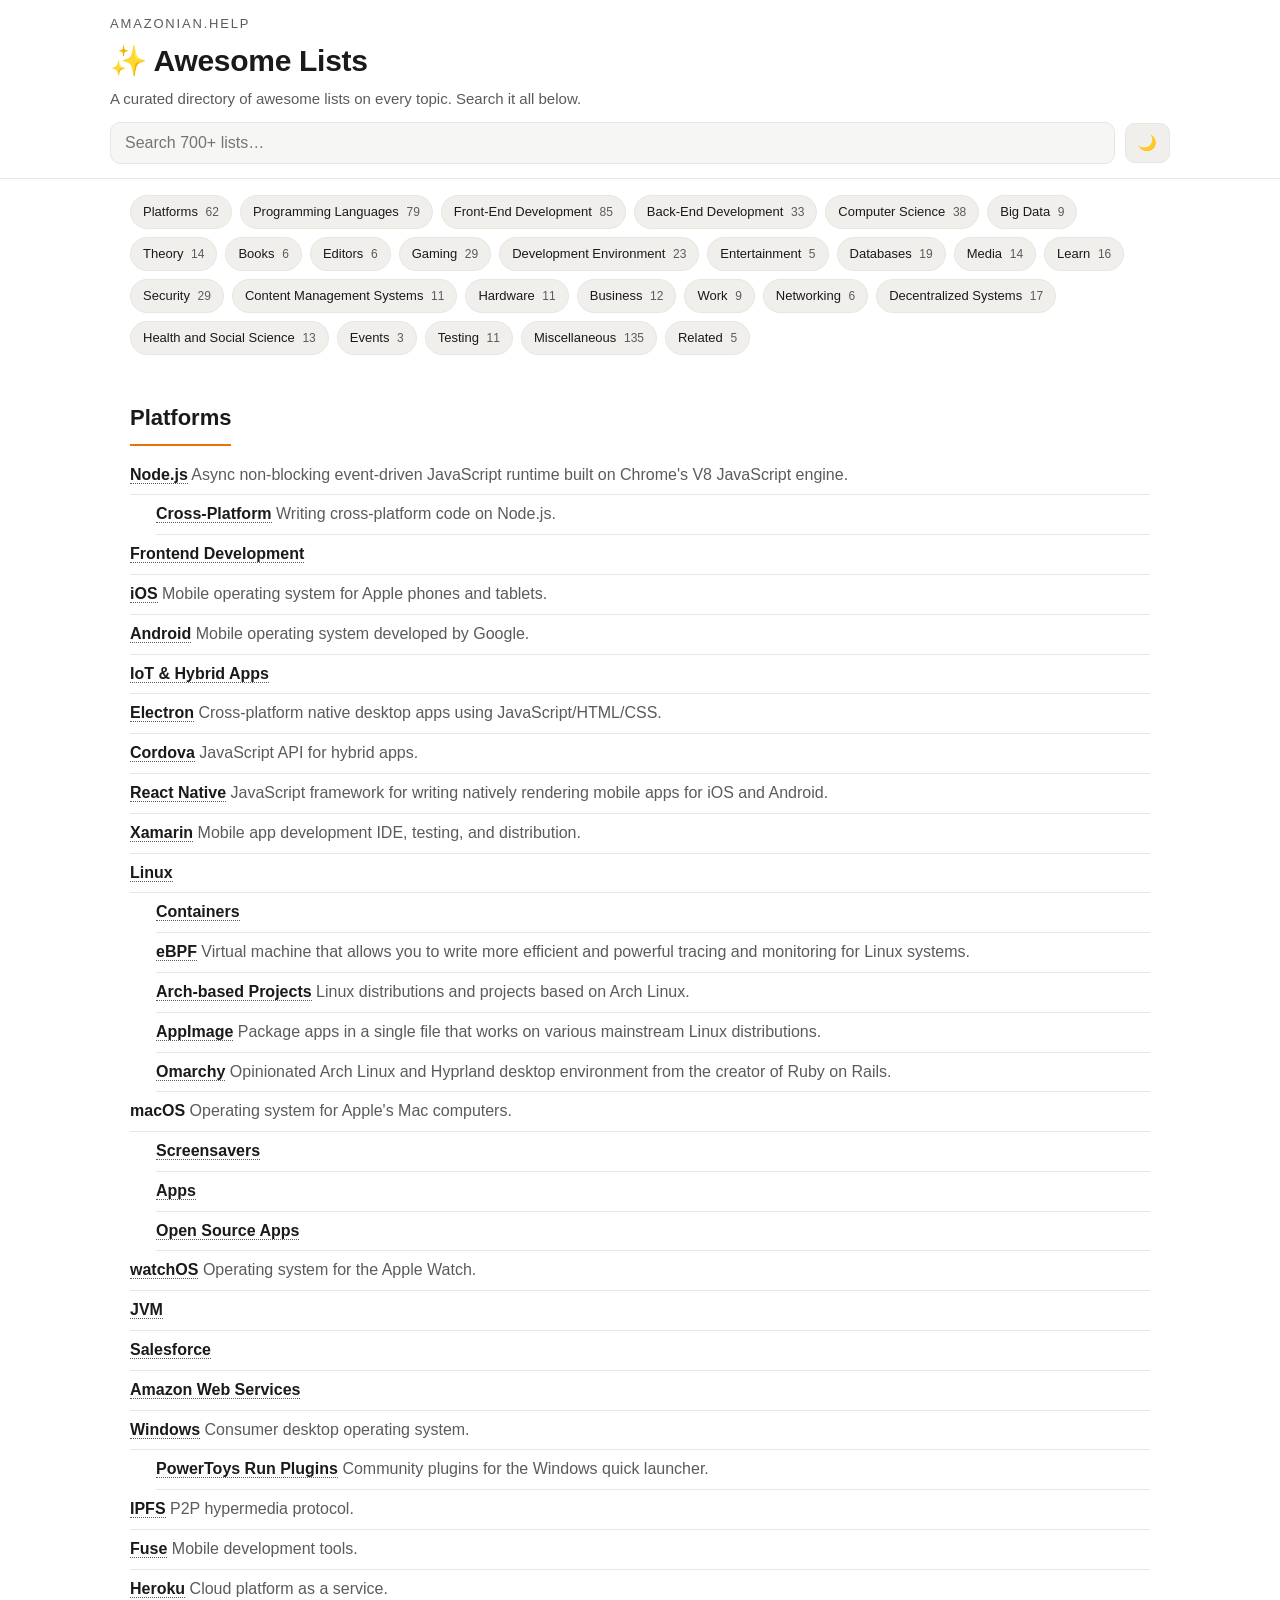
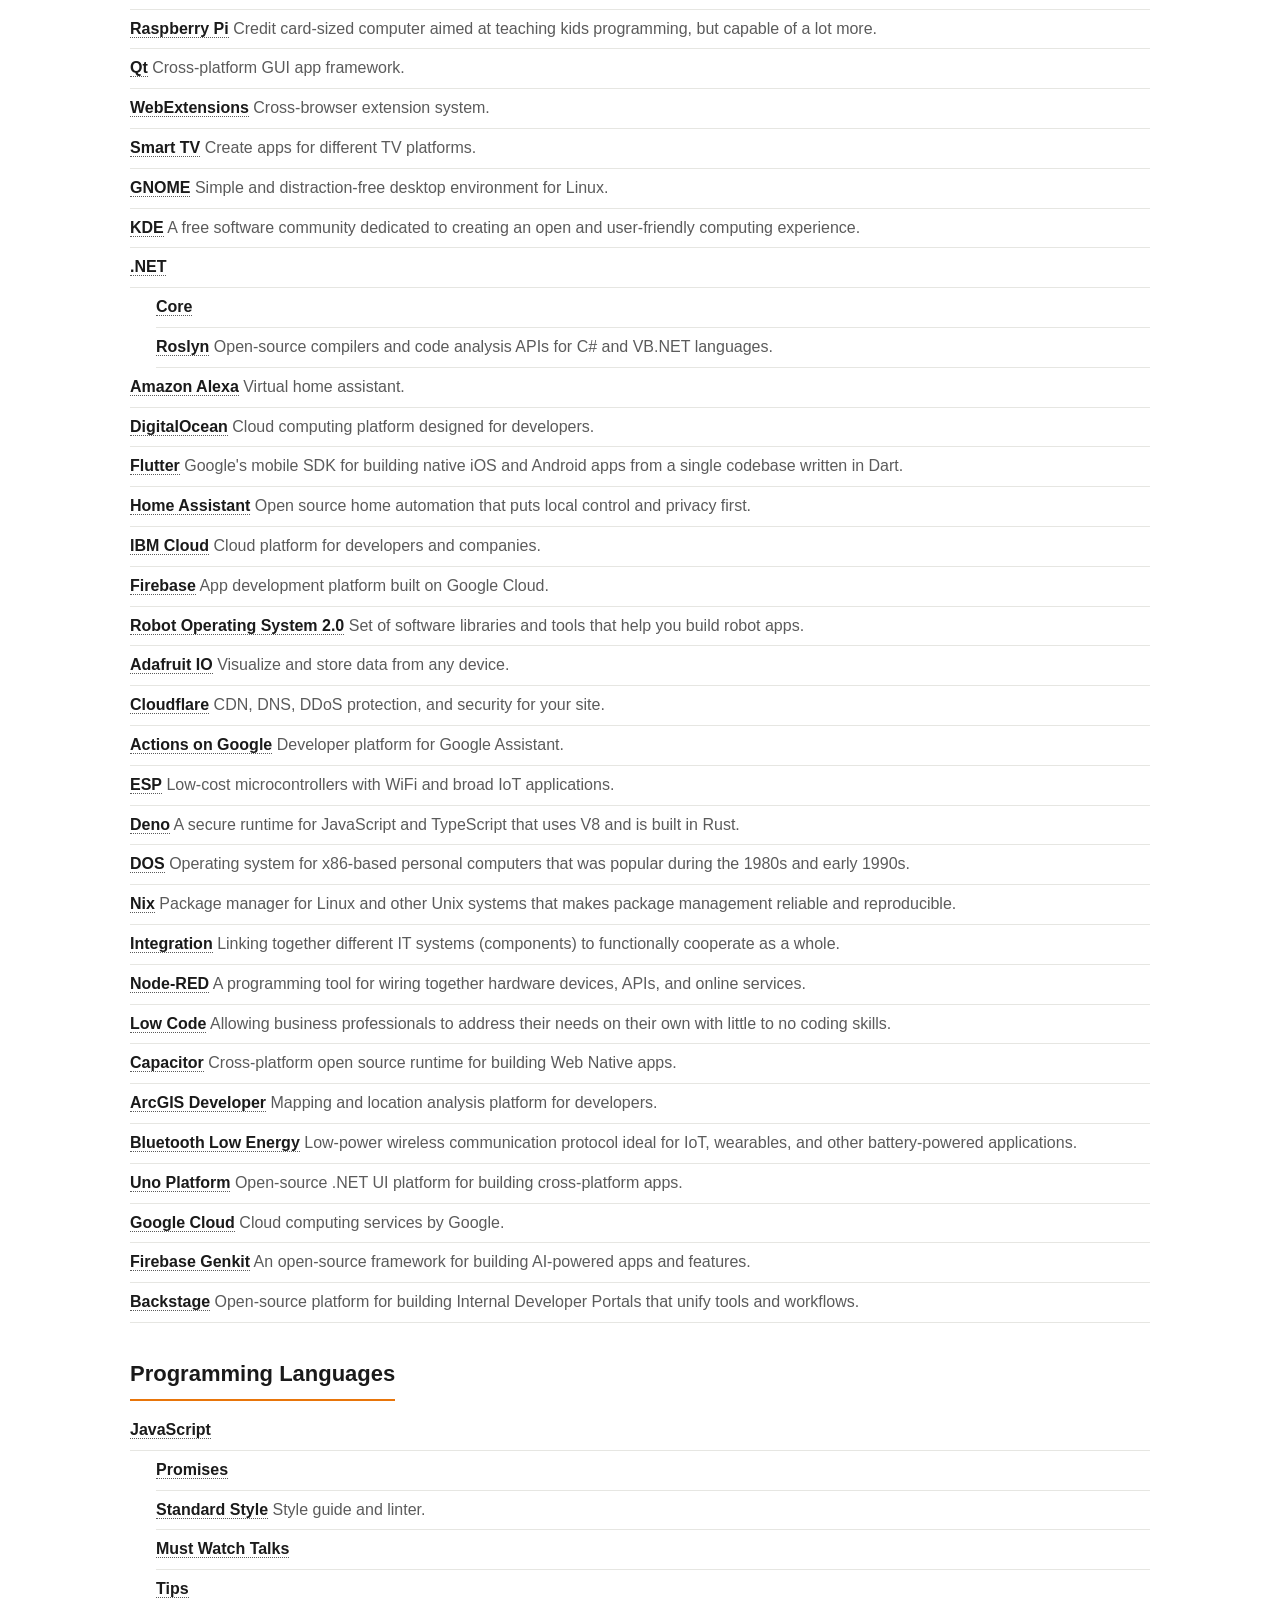
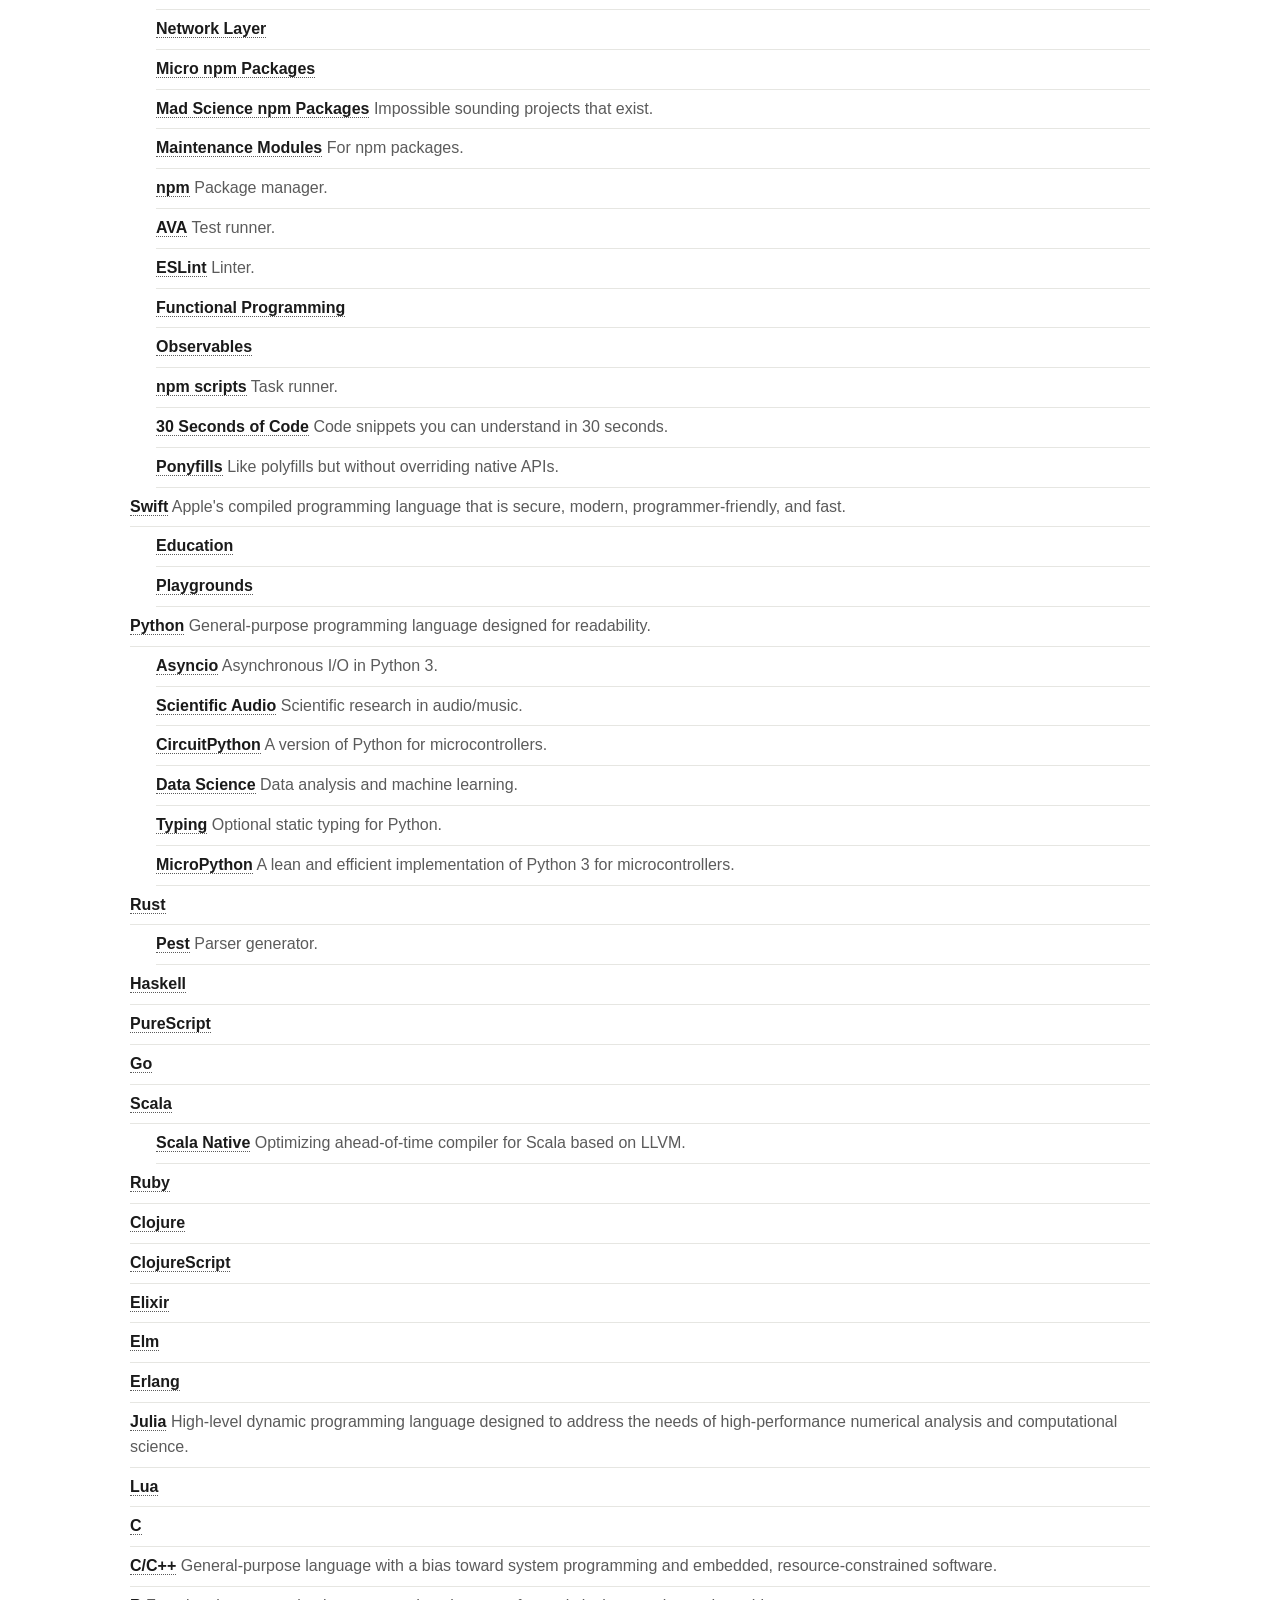
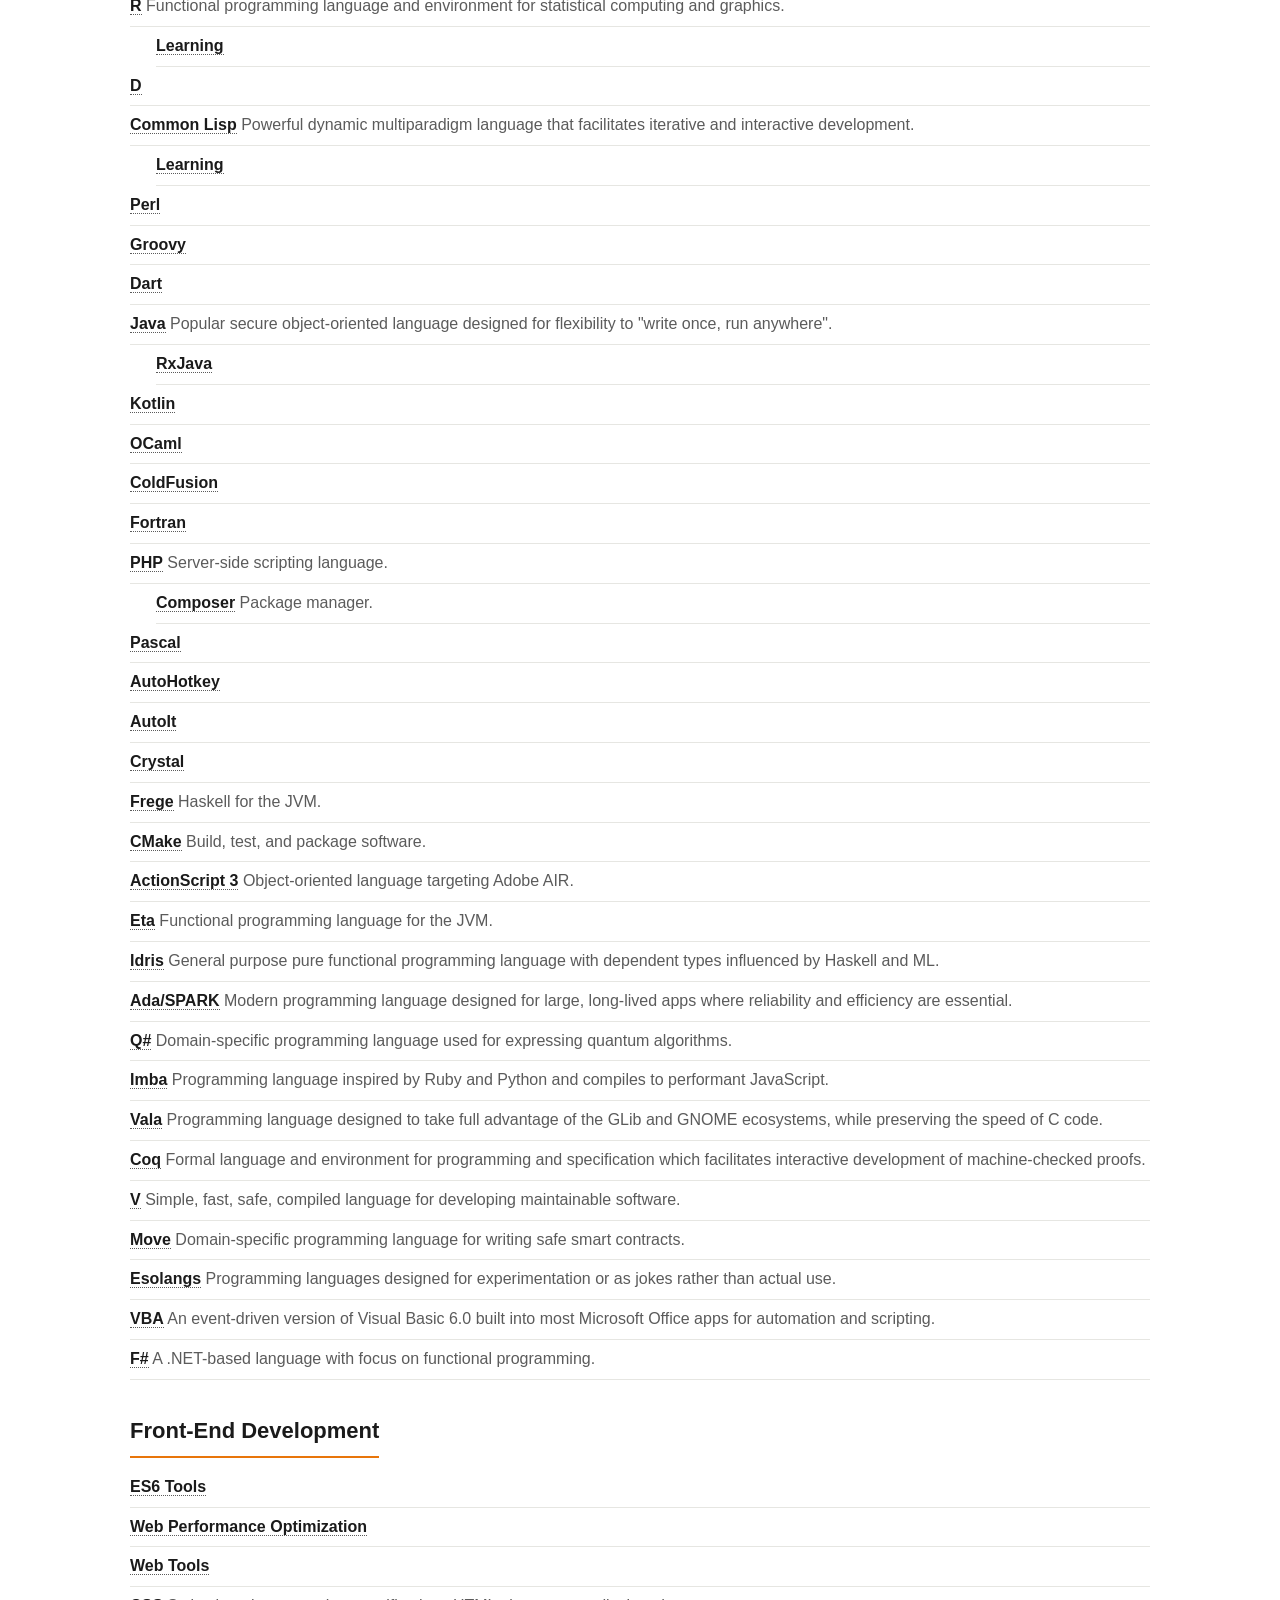
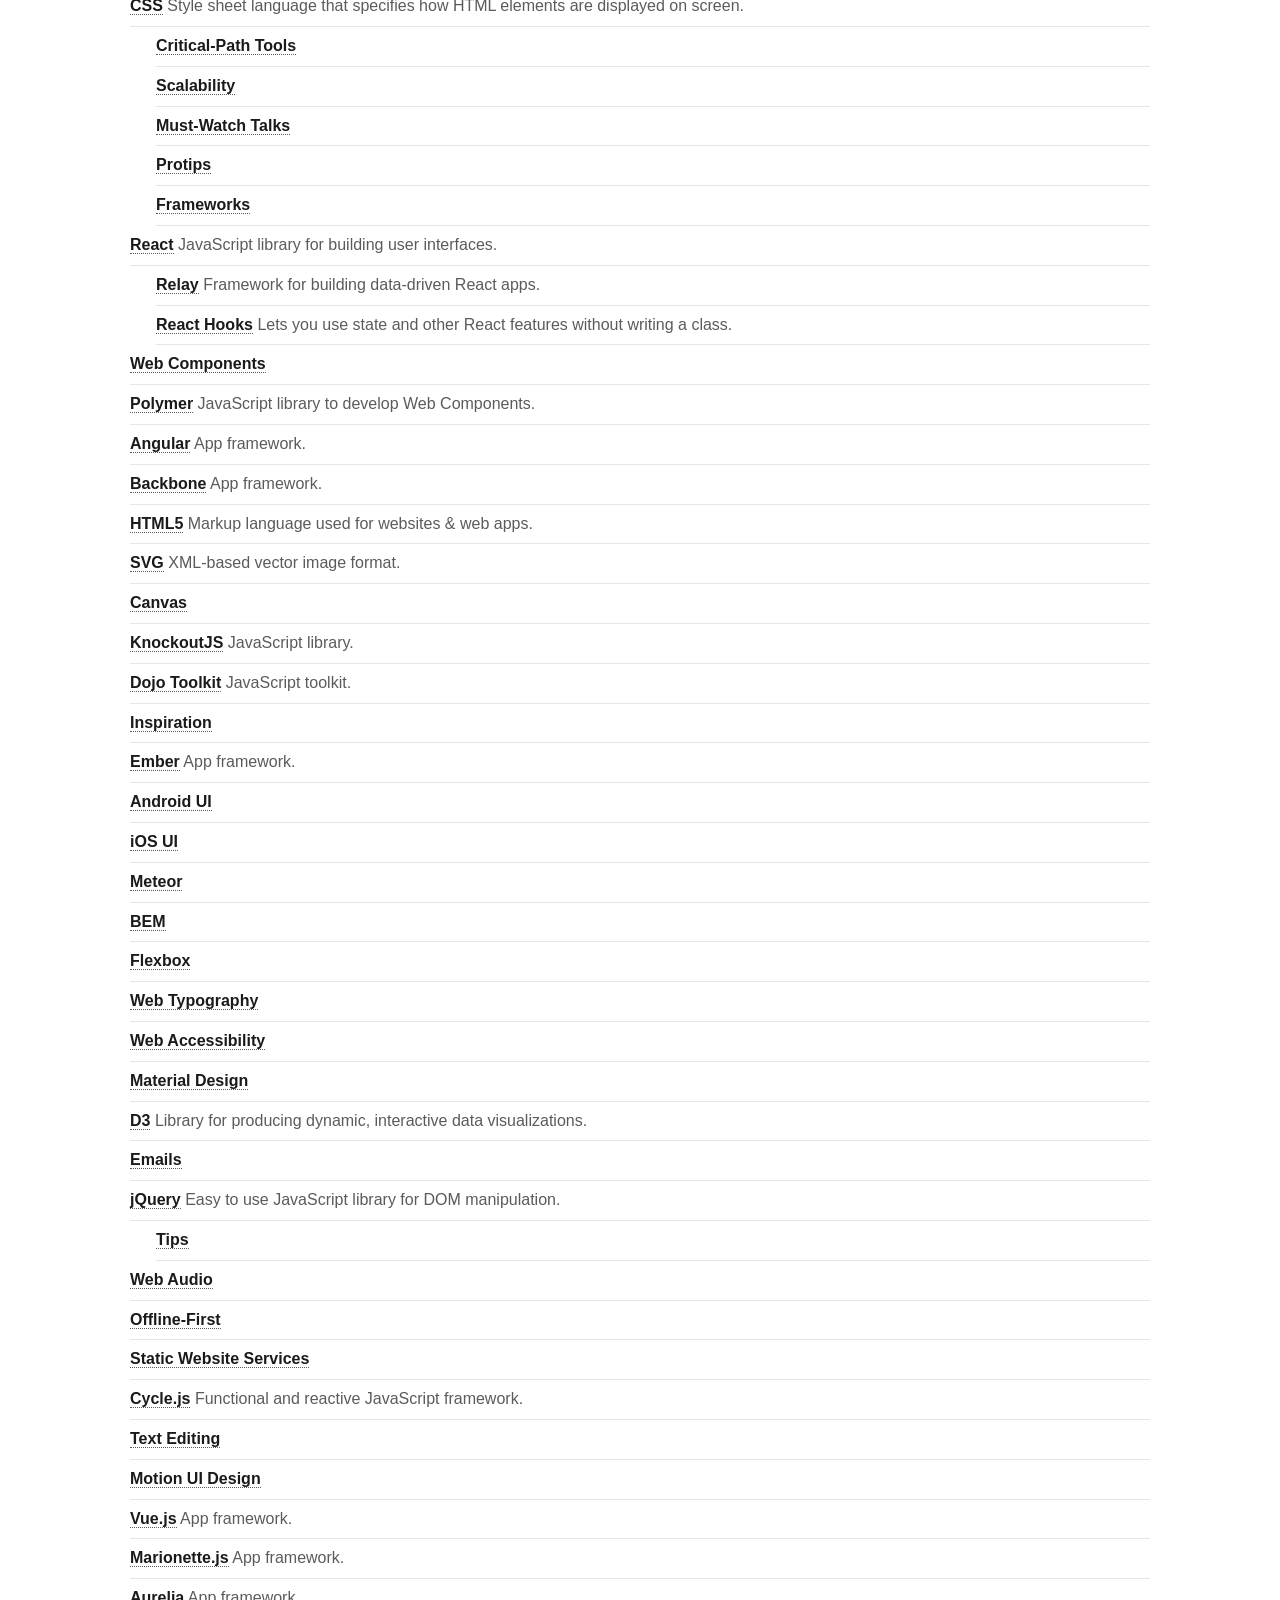
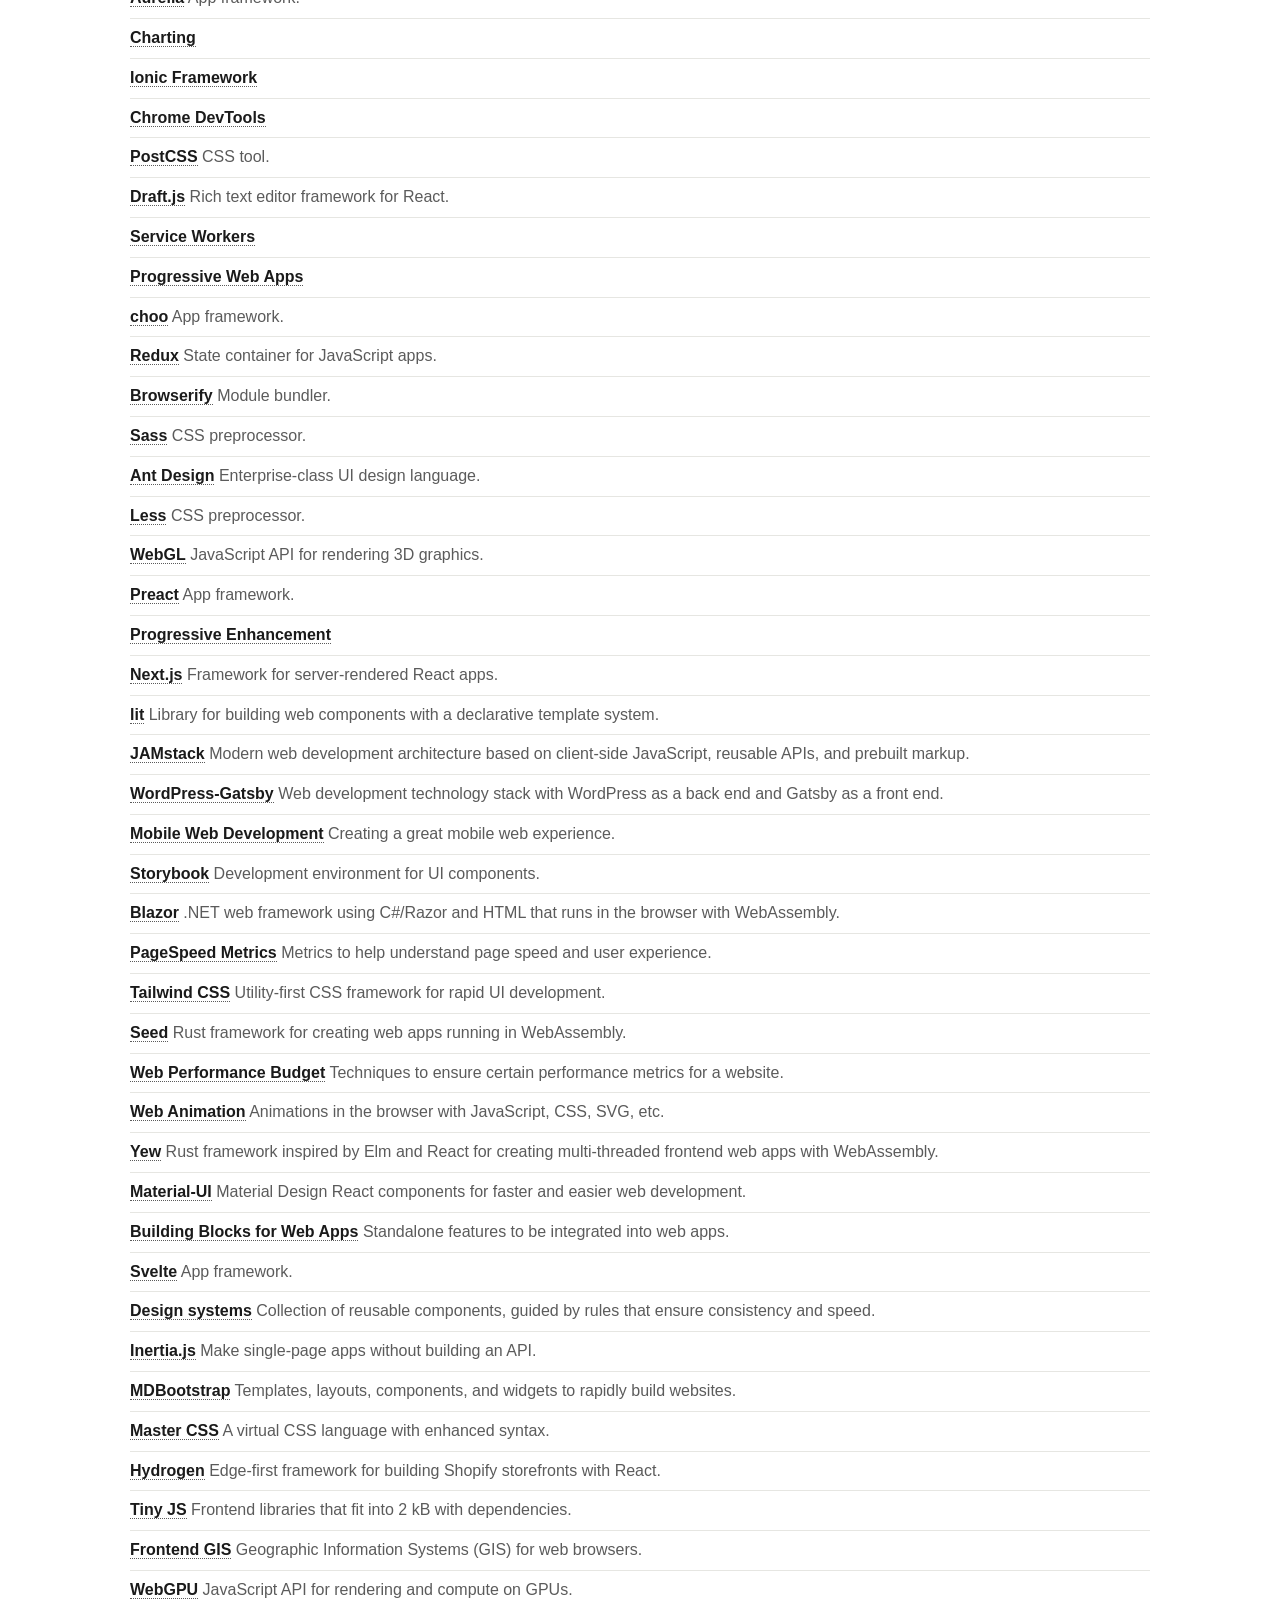
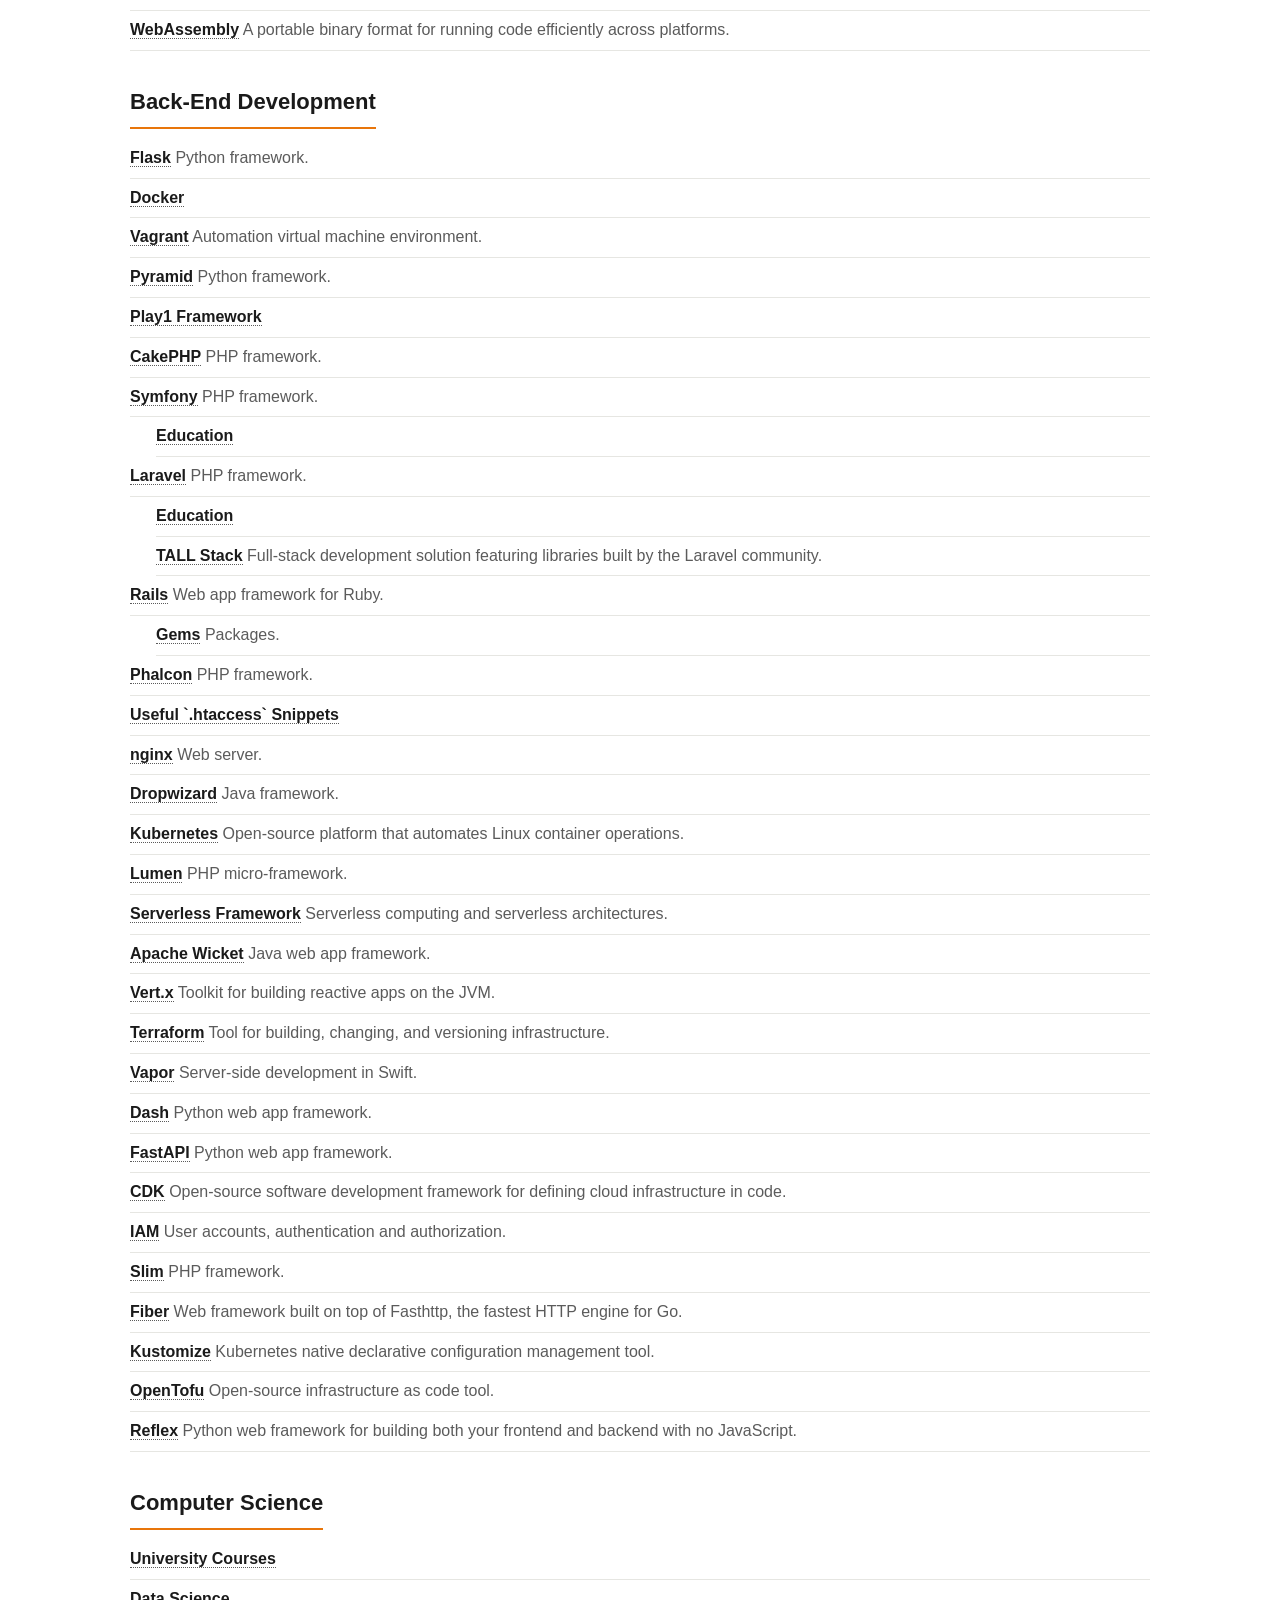
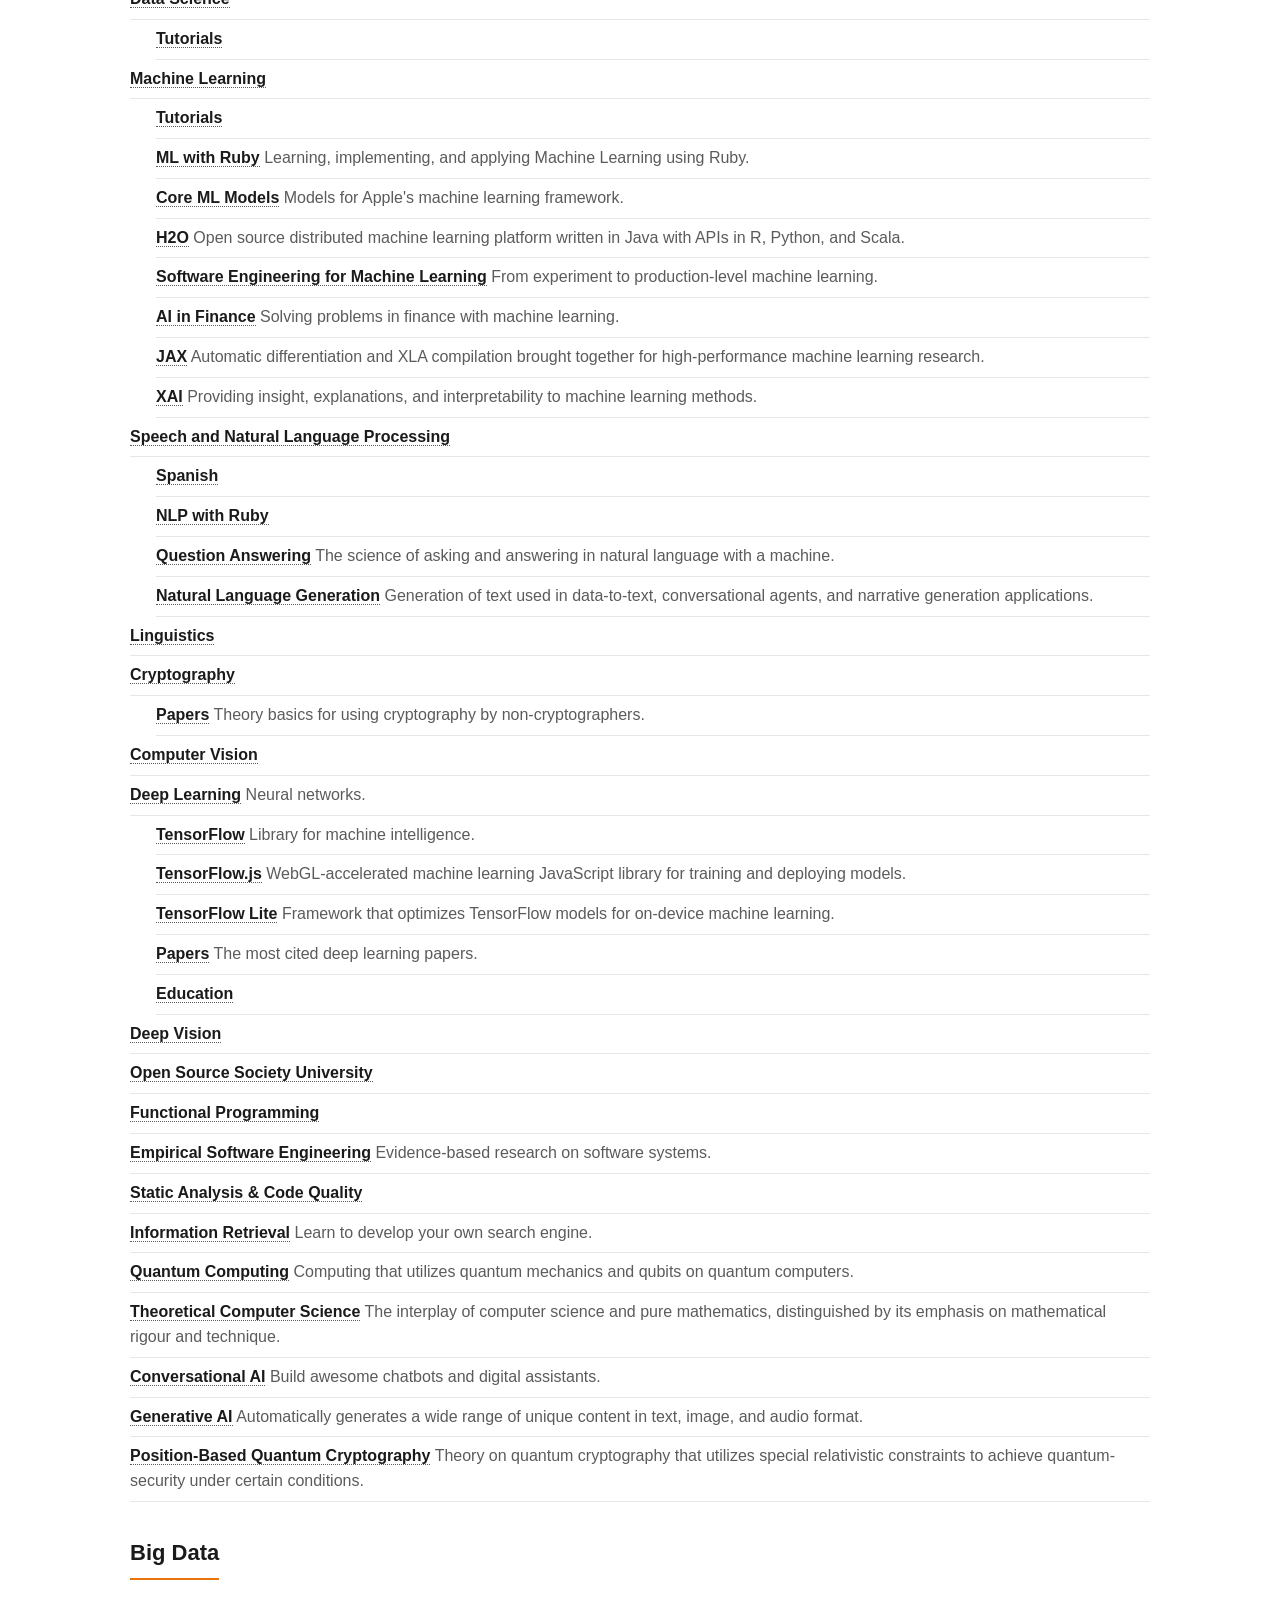
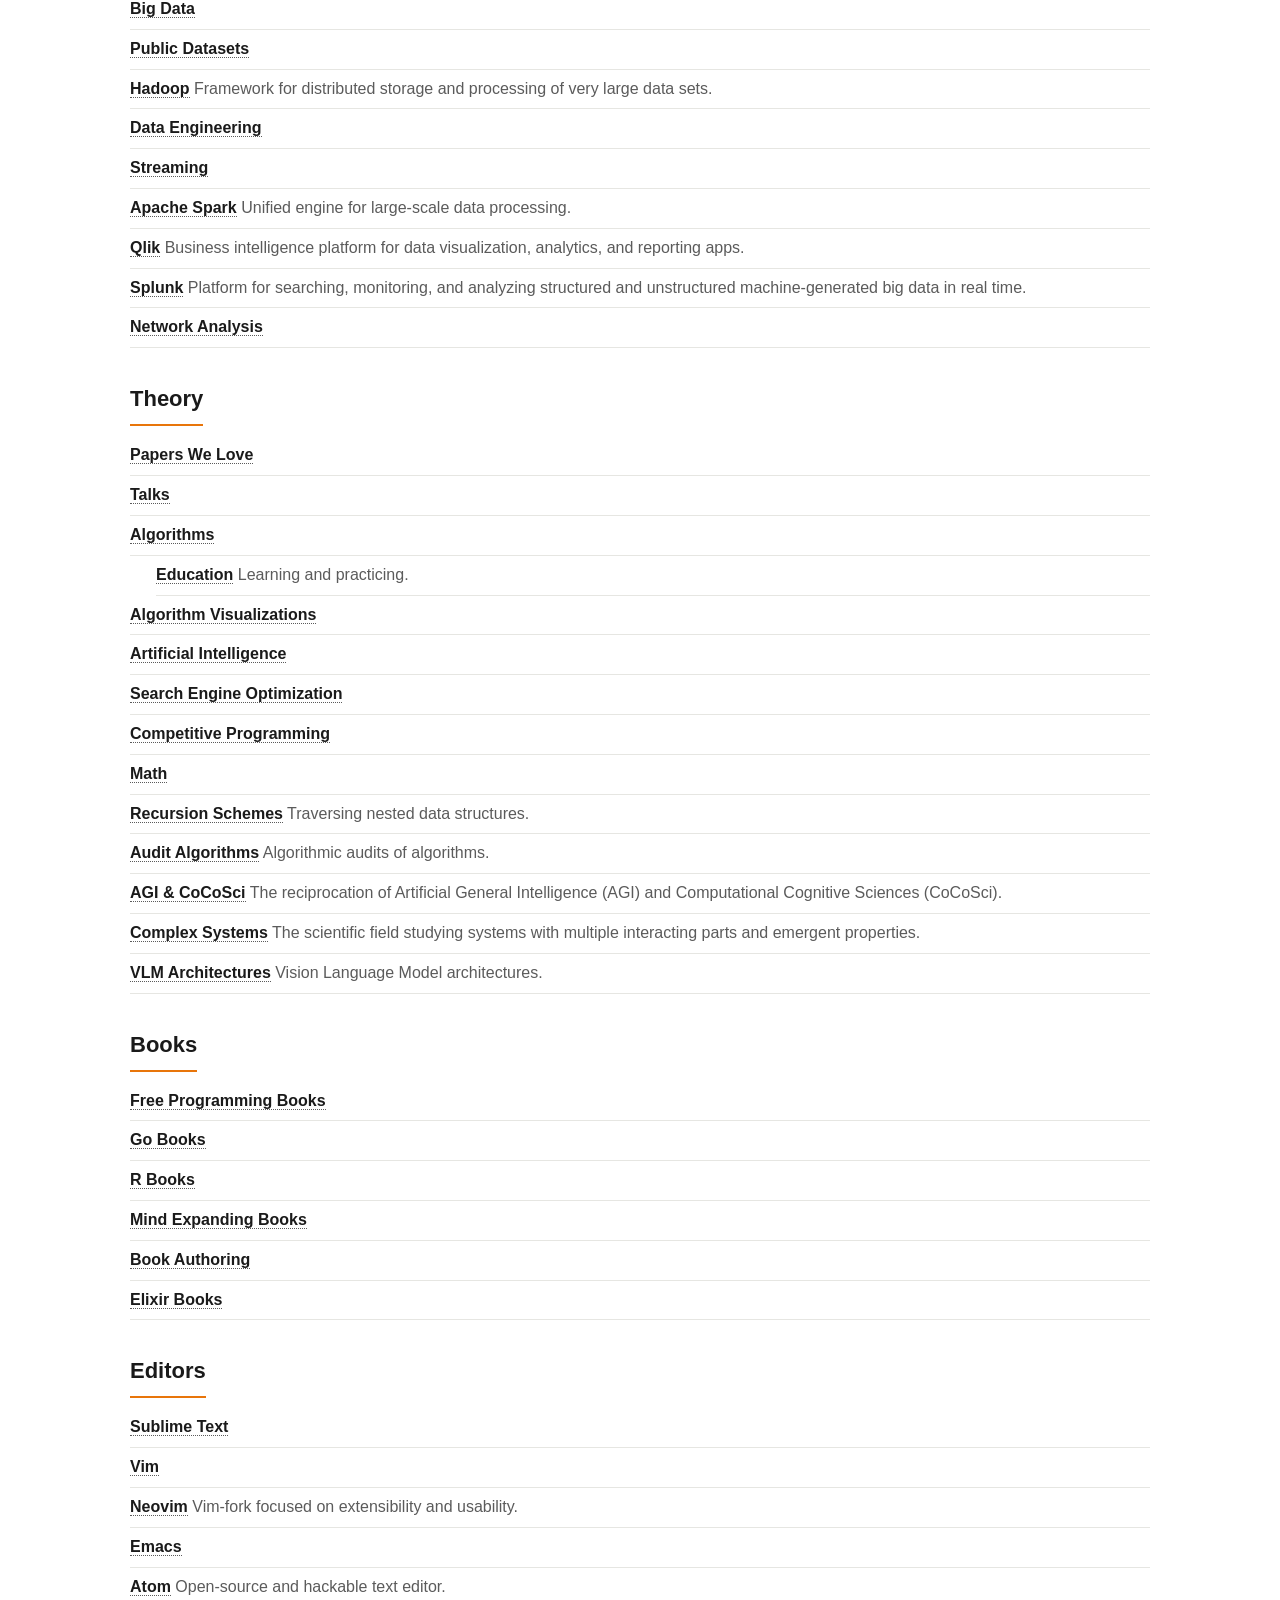
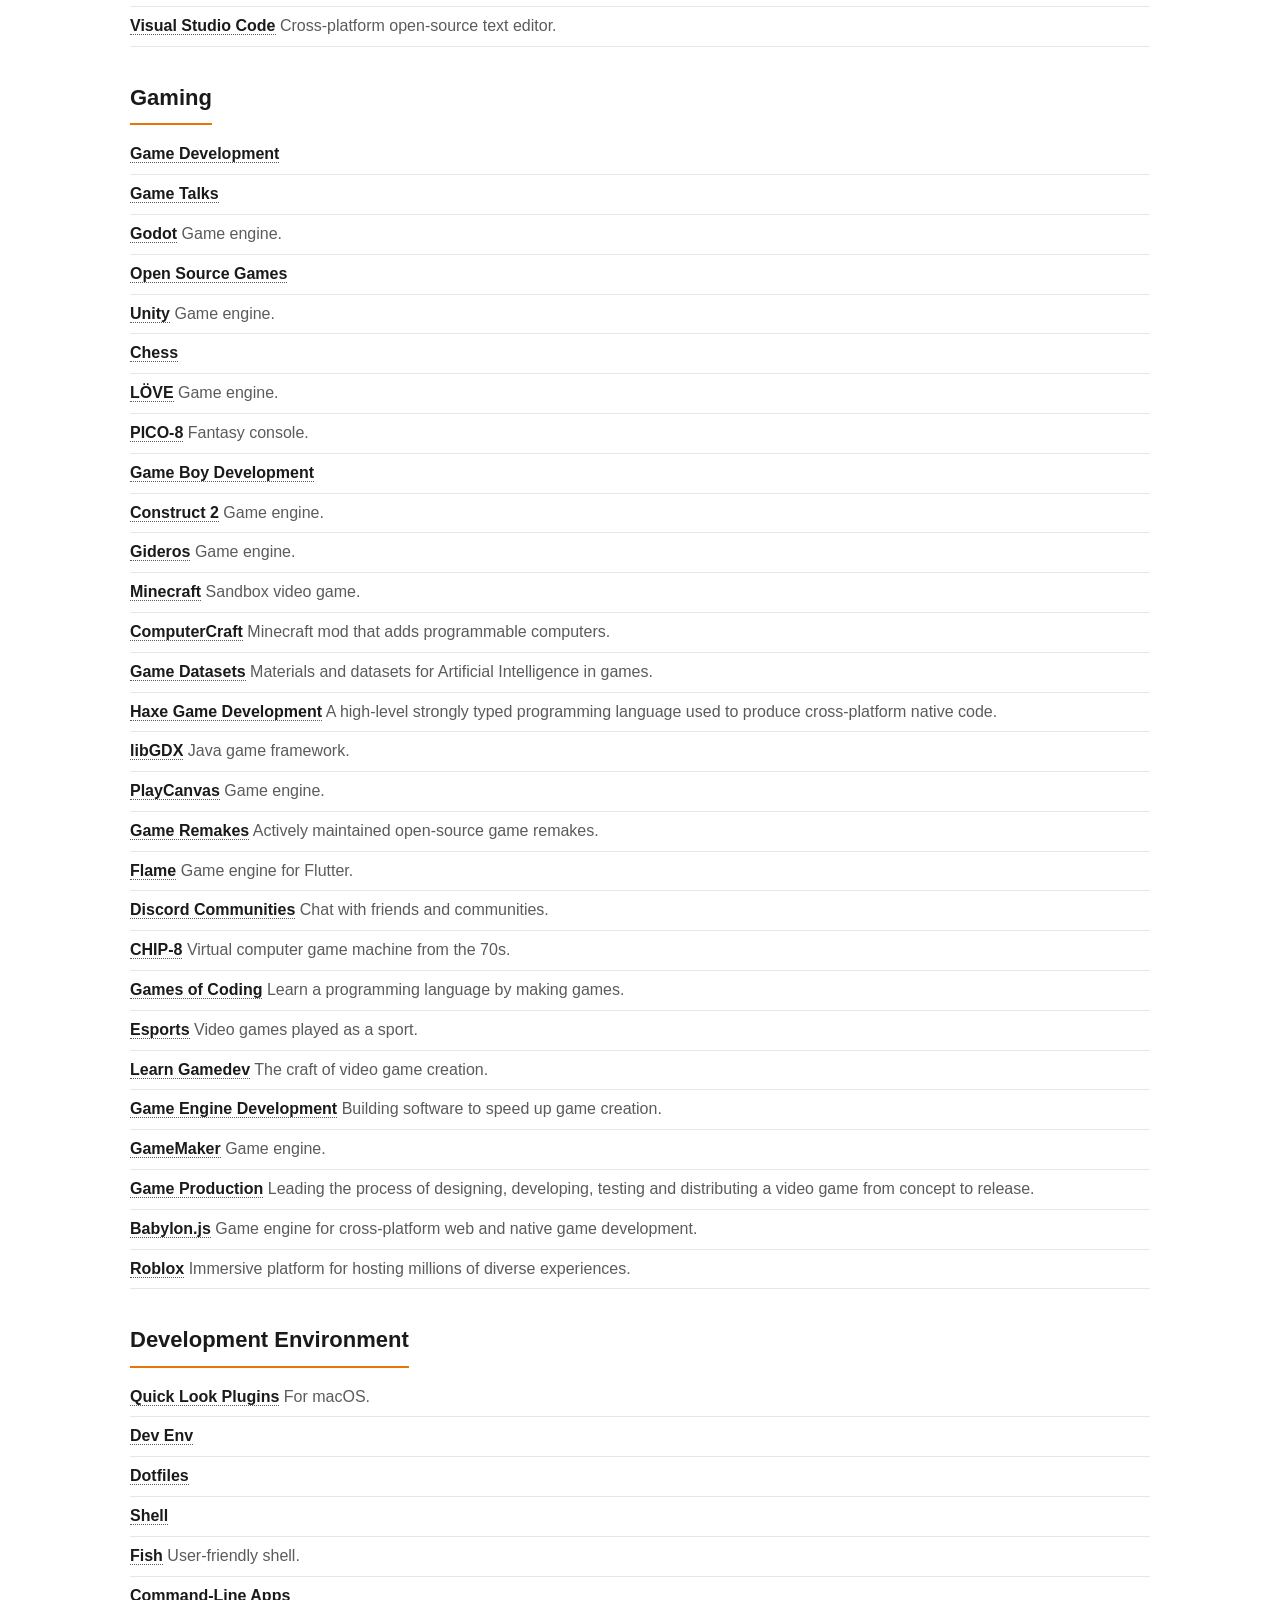
==== index.html @ d17e087c "Add initial files" ====
<!DOCTYPE html>
<html lang="en">
<head>
<meta charset="utf-8">
<meta name="viewport" content="width=device-width, initial-scale=1">
<title>Awesome Lists &mdash; amazonian.help</title>
<meta name="description" content="A curated directory of awesome lists on every topic, served from amazonian.help">
<style>
:root{--bg:#ffffff;--fg:#1a1a1a;--muted:#5b5b5b;--accent:#e8750a;--card:#f6f6f4;--line:#e6e6e2;--chip:#f0efec}
@media(prefers-color-scheme:dark){:root{--bg:#141412;--fg:#ececea;--muted:#a9a9a4;--card:#1d1d1b;--line:#2c2c29;--chip:#232320}}
[data-theme="dark"]{--bg:#141412;--fg:#ececea;--muted:#a9a9a4;--card:#1d1d1b;--line:#2c2c29;--chip:#232320}
[data-theme="light"]{--bg:#ffffff;--fg:#1a1a1a;--muted:#5b5b5b;--card:#f6f6f4;--line:#e6e6e2;--chip:#f0efec}
*{box-sizing:border-box}
body{margin:0;background:var(--bg);color:var(--fg);font-family:-apple-system,BlinkMacSystemFont,"Segoe UI",Roboto,Helvetica,Arial,sans-serif;line-height:1.55}
header.top{position:sticky;top:0;z-index:10;background:var(--bg);border-bottom:1px solid var(--line);padding:14px 20px}
.wrap{max-width:1060px;margin:0 auto}
.brand{font-size:13px;letter-spacing:.14em;text-transform:uppercase;color:var(--muted)}
h1{margin:4px 0 2px;font-size:30px;letter-spacing:-.01em}
.sub{color:var(--muted);margin:0 0 12px;font-size:15px}
.searchrow{display:flex;gap:10px;align-items:center}
#q{flex:1;padding:11px 14px;font-size:16px;border:1px solid var(--line);border-radius:10px;background:var(--card);color:var(--fg)}
#q:focus{outline:2px solid var(--accent);border-color:var(--accent)}
#theme{background:var(--chip);border:1px solid var(--line);color:var(--fg);border-radius:10px;padding:10px 12px;cursor:pointer;font-size:15px}
nav.chips{display:flex;flex-wrap:wrap;gap:8px;padding:16px 20px 4px}
.chip{text-decoration:none;color:var(--fg);background:var(--chip);border:1px solid var(--line);border-radius:999px;padding:6px 12px;font-size:13px}
.chip:hover{border-color:var(--accent)}
.chip .count{color:var(--muted);font-size:12px;margin-left:4px}
main{padding:8px 20px 60px}
section{margin-top:34px}
section h2{font-size:22px;margin:0 0 10px;padding-bottom:8px;border-bottom:2px solid var(--accent);display:inline-block}
ul{list-style:none;margin:0;padding:0}
li{padding:7px 0;border-bottom:1px solid var(--line)}
li.d1{margin-left:26px}
li.d2{margin-left:52px}
li a{color:var(--fg);font-weight:600;text-decoration:none;border-bottom:1px dotted var(--muted)}
li a:hover{color:var(--accent);border-bottom-color:var(--accent)}
.desc{color:var(--muted)}
.plain{font-weight:600}
#noresults{display:none;text-align:center;color:var(--muted);padding:40px 0}
footer{border-top:1px solid var(--line);padding:22px 20px;color:var(--muted);font-size:13px}
footer a{color:var(--muted)}
</style>
</head>
<body>
<header class="top">
  <div class="wrap">
    <div class="brand">amazonian.help</div>
    <h1>&#x2728; Awesome Lists</h1>
    <p class="sub">A curated directory of awesome lists on every topic. Search it all below.</p>
    <div class="searchrow">
      <input id="q" type="search" placeholder="Search 700+ lists&hellip;" autocomplete="off" aria-label="Search lists">
      <button id="theme" aria-label="Toggle dark mode">&#x1f319;</button>
    </div>
  </div>
</header>
<div class="wrap">
<nav class="chips" aria-label="Categories">
      <a class="chip" href="#platforms">Platforms <span class="count">62</span></a>
      <a class="chip" href="#programming-languages">Programming Languages <span class="count">79</span></a>
      <a class="chip" href="#front-end-development">Front-End Development <span class="count">85</span></a>
      <a class="chip" href="#back-end-development">Back-End Development <span class="count">33</span></a>
      <a class="chip" href="#computer-science">Computer Science <span class="count">38</span></a>
      <a class="chip" href="#big-data">Big Data <span class="count">9</span></a>
      <a class="chip" href="#theory">Theory <span class="count">14</span></a>
      <a class="chip" href="#books">Books <span class="count">6</span></a>
      <a class="chip" href="#editors">Editors <span class="count">6</span></a>
      <a class="chip" href="#gaming">Gaming <span class="count">29</span></a>
      <a class="chip" href="#development-environment">Development Environment <span class="count">23</span></a>
      <a class="chip" href="#entertainment">Entertainment <span class="count">5</span></a>
      <a class="chip" href="#databases">Databases <span class="count">19</span></a>
      <a class="chip" href="#media">Media <span class="count">14</span></a>
      <a class="chip" href="#learn">Learn <span class="count">16</span></a>
      <a class="chip" href="#security">Security <span class="count">29</span></a>
      <a class="chip" href="#content-management-systems">Content Management Systems <span class="count">11</span></a>
      <a class="chip" href="#hardware">Hardware <span class="count">11</span></a>
      <a class="chip" href="#business">Business <span class="count">12</span></a>
      <a class="chip" href="#work">Work <span class="count">9</span></a>
      <a class="chip" href="#networking">Networking <span class="count">6</span></a>
      <a class="chip" href="#decentralized-systems">Decentralized Systems <span class="count">17</span></a>
      <a class="chip" href="#health-and-social-science">Health and Social Science <span class="count">13</span></a>
      <a class="chip" href="#events">Events <span class="count">3</span></a>
      <a class="chip" href="#testing">Testing <span class="count">11</span></a>
      <a class="chip" href="#miscellaneous">Miscellaneous <span class="count">135</span></a>
      <a class="chip" href="#related">Related <span class="count">5</span></a>
</nav>
<main>
    <section id="platforms" data-section>
      <h2>Platforms</h2>
      <ul>
        <li class="d0"><a href="https://github.com/sindresorhus/awesome-nodejs#readme" target="_blank" rel="noopener noreferrer">Node.js</a> <span class="desc">Async non-blocking event-driven JavaScript runtime built on Chrome&#x27;s V8 JavaScript engine.</span></li>
        <li class="d1"><a href="https://github.com/bcoe/awesome-cross-platform-nodejs#readme" target="_blank" rel="noopener noreferrer">Cross-Platform</a> <span class="desc">Writing cross-platform code on Node.js.</span></li>
        <li class="d0"><a href="https://github.com/dypsilon/frontend-dev-bookmarks#readme" target="_blank" rel="noopener noreferrer">Frontend Development</a></li>
        <li class="d0"><a href="https://github.com/vsouza/awesome-ios#readme" target="_blank" rel="noopener noreferrer">iOS</a> <span class="desc">Mobile operating system for Apple phones and tablets.</span></li>
        <li class="d0"><a href="https://github.com/JStumpp/awesome-android#readme" target="_blank" rel="noopener noreferrer">Android</a> <span class="desc">Mobile operating system developed by Google.</span></li>
        <li class="d0"><a href="https://github.com/weblancaster/awesome-IoT-hybrid#readme" target="_blank" rel="noopener noreferrer">IoT &amp; Hybrid Apps</a></li>
        <li class="d0"><a href="https://github.com/sindresorhus/awesome-electron#readme" target="_blank" rel="noopener noreferrer">Electron</a> <span class="desc">Cross-platform native desktop apps using JavaScript/HTML/CSS.</span></li>
        <li class="d0"><a href="https://github.com/busterc/awesome-cordova#readme" target="_blank" rel="noopener noreferrer">Cordova</a> <span class="desc">JavaScript API for hybrid apps.</span></li>
        <li class="d0"><a href="https://github.com/jondot/awesome-react-native#readme" target="_blank" rel="noopener noreferrer">React Native</a> <span class="desc">JavaScript framework for writing natively rendering mobile apps for iOS and Android.</span></li>
        <li class="d0"><a href="https://github.com/XamSome/awesome-xamarin#readme" target="_blank" rel="noopener noreferrer">Xamarin</a> <span class="desc">Mobile app development IDE, testing, and distribution.</span></li>
        <li class="d0"><a href="https://github.com/inputsh/awesome-linux#readme" target="_blank" rel="noopener noreferrer">Linux</a></li>
        <li class="d1"><a href="https://github.com/Friz-zy/awesome-linux-containers#readme" target="_blank" rel="noopener noreferrer">Containers</a></li>
        <li class="d1"><a href="https://github.com/zoidbergwill/awesome-ebpf#readme" target="_blank" rel="noopener noreferrer">eBPF</a> <span class="desc">Virtual machine that allows you to write more efficient and powerful tracing and monitoring for Linux systems.</span></li>
        <li class="d1"><a href="https://github.com/PandaFoss/Awesome-Arch#readme" target="_blank" rel="noopener noreferrer">Arch-based Projects</a> <span class="desc">Linux distributions and projects based on Arch Linux.</span></li>
        <li class="d1"><a href="https://github.com/AppImage/awesome-appimage#readme" target="_blank" rel="noopener noreferrer">AppImage</a> <span class="desc">Package apps in a single file that works on various mainstream Linux distributions.</span></li>
        <li class="d1"><a href="https://github.com/aorumbayev/awesome-omarchy#readme" target="_blank" rel="noopener noreferrer">Omarchy</a> <span class="desc">Opinionated Arch Linux and Hyprland desktop environment from the creator of Ruby on Rails.</span></li>
        <li class="d0"><span class="plain">macOS</span> <span class="desc">Operating system for Apple&#x27;s Mac computers.</span></li>
        <li class="d1"><a href="https://github.com/agarrharr/awesome-macos-screensavers#readme" target="_blank" rel="noopener noreferrer">Screensavers</a></li>
        <li class="d1"><a href="https://github.com/jaywcjlove/awesome-mac#readme" target="_blank" rel="noopener noreferrer">Apps</a></li>
        <li class="d1"><a href="https://github.com/serhii-londar/open-source-mac-os-apps#readme" target="_blank" rel="noopener noreferrer">Open Source Apps</a></li>
        <li class="d0"><a href="https://github.com/yenchenlin/awesome-watchos#readme" target="_blank" rel="noopener noreferrer">watchOS</a> <span class="desc">Operating system for the Apple Watch.</span></li>
        <li class="d0"><a href="https://github.com/deephacks/awesome-jvm#readme" target="_blank" rel="noopener noreferrer">JVM</a></li>
        <li class="d0"><a href="https://github.com/mailtoharshit/awesome-salesforce#readme" target="_blank" rel="noopener noreferrer">Salesforce</a></li>
        <li class="d0"><a href="https://github.com/donnemartin/awesome-aws#readme" target="_blank" rel="noopener noreferrer">Amazon Web Services</a></li>
        <li class="d0"><a href="https://github.com/0pandadev/awesome-windows#readme" target="_blank" rel="noopener noreferrer">Windows</a> <span class="desc">Consumer desktop operating system.</span></li>
        <li class="d1"><a href="https://github.com/hlaueriksson/awesome-powertoys-run-plugins#readme" target="_blank" rel="noopener noreferrer">PowerToys Run Plugins</a> <span class="desc">Community plugins for the Windows quick launcher.</span></li>
        <li class="d0"><a href="https://github.com/ipfs/awesome-ipfs#readme" target="_blank" rel="noopener noreferrer">IPFS</a> <span class="desc">P2P hypermedia protocol.</span></li>
        <li class="d0"><a href="https://github.com/fuse-compound/awesome-fuse#readme" target="_blank" rel="noopener noreferrer">Fuse</a> <span class="desc">Mobile development tools.</span></li>
        <li class="d0"><a href="https://github.com/ianstormtaylor/awesome-heroku#readme" target="_blank" rel="noopener noreferrer">Heroku</a> <span class="desc">Cloud platform as a service.</span></li>
        <li class="d0"><a href="https://github.com/thibmaek/awesome-raspberry-pi#readme" target="_blank" rel="noopener noreferrer">Raspberry Pi</a> <span class="desc">Credit card-sized computer aimed at teaching kids programming, but capable of a lot more.</span></li>
        <li class="d0"><a href="https://github.com/JesseTG/awesome-qt#readme" target="_blank" rel="noopener noreferrer">Qt</a> <span class="desc">Cross-platform GUI app framework.</span></li>
        <li class="d0"><a href="https://github.com/fregante/Awesome-WebExtensions#readme" target="_blank" rel="noopener noreferrer">WebExtensions</a> <span class="desc">Cross-browser extension system.</span></li>
        <li class="d0"><a href="https://github.com/vitalets/awesome-smart-tv#readme" target="_blank" rel="noopener noreferrer">Smart TV</a> <span class="desc">Create apps for different TV platforms.</span></li>
        <li class="d0"><a href="https://github.com/Kazhnuz/awesome-gnome#readme" target="_blank" rel="noopener noreferrer">GNOME</a> <span class="desc">Simple and distraction-free desktop environment for Linux.</span></li>
        <li class="d0"><a href="https://github.com/francoism90/awesome-kde#readme" target="_blank" rel="noopener noreferrer">KDE</a> <span class="desc">A free software community dedicated to creating an open and user-friendly computing experience.</span></li>
        <li class="d0"><a href="https://github.com/quozd/awesome-dotnet#readme" target="_blank" rel="noopener noreferrer">.NET</a></li>
        <li class="d1"><a href="https://github.com/thangchung/awesome-dotnet-core#readme" target="_blank" rel="noopener noreferrer">Core</a></li>
        <li class="d1"><a href="https://github.com/ironcev/awesome-roslyn#readme" target="_blank" rel="noopener noreferrer">Roslyn</a> <span class="desc">Open-source compilers and code analysis APIs for C# and VB.NET languages.</span></li>
        <li class="d0"><a href="https://github.com/miguelmota/awesome-amazon-alexa#readme" target="_blank" rel="noopener noreferrer">Amazon Alexa</a> <span class="desc">Virtual home assistant.</span></li>
        <li class="d0"><a href="https://github.com/jonleibowitz/awesome-digitalocean#readme" target="_blank" rel="noopener noreferrer">DigitalOcean</a> <span class="desc">Cloud computing platform designed for developers.</span></li>
        <li class="d0"><a href="https://github.com/Solido/awesome-flutter#readme" target="_blank" rel="noopener noreferrer">Flutter</a> <span class="desc">Google&#x27;s mobile SDK for building native iOS and Android apps from a single codebase written in Dart.</span></li>
        <li class="d0"><a href="https://github.com/frenck/awesome-home-assistant#readme" target="_blank" rel="noopener noreferrer">Home Assistant</a> <span class="desc">Open source home automation that puts local control and privacy first.</span></li>
        <li class="d0"><a href="https://github.com/victorshinya/awesome-ibmcloud#readme" target="_blank" rel="noopener noreferrer">IBM Cloud</a> <span class="desc">Cloud platform for developers and companies.</span></li>
        <li class="d0"><a href="https://github.com/jthegedus/awesome-firebase#readme" target="_blank" rel="noopener noreferrer">Firebase</a> <span class="desc">App development platform built on Google Cloud.</span></li>
        <li class="d0"><a href="https://github.com/fkromer/awesome-ros2#readme" target="_blank" rel="noopener noreferrer">Robot Operating System 2.0</a> <span class="desc">Set of software libraries and tools that help you build robot apps.</span></li>
        <li class="d0"><a href="https://github.com/adafruit/awesome-adafruitio#readme" target="_blank" rel="noopener noreferrer">Adafruit IO</a> <span class="desc">Visualize and store data from any device.</span></li>
        <li class="d0"><a href="https://github.com/irazasyed/awesome-cloudflare#readme" target="_blank" rel="noopener noreferrer">Cloudflare</a> <span class="desc">CDN, DNS, DDoS protection, and security for your site.</span></li>
        <li class="d0"><a href="https://github.com/ravirupareliya/awesome-actions-on-google#readme" target="_blank" rel="noopener noreferrer">Actions on Google</a> <span class="desc">Developer platform for Google Assistant.</span></li>
        <li class="d0"><a href="https://github.com/agucova/awesome-esp#readme" target="_blank" rel="noopener noreferrer">ESP</a> <span class="desc">Low-cost microcontrollers with WiFi and broad IoT applications.</span></li>
        <li class="d0"><a href="https://github.com/denolib/awesome-deno#readme" target="_blank" rel="noopener noreferrer">Deno</a> <span class="desc">A secure runtime for JavaScript and TypeScript that uses V8 and is built in Rust.</span></li>
        <li class="d0"><a href="https://github.com/balintkissdev/awesome-dos#readme" target="_blank" rel="noopener noreferrer">DOS</a> <span class="desc">Operating system for x86-based personal computers that was popular during the 1980s and early 1990s.</span></li>
        <li class="d0"><a href="https://github.com/nix-community/awesome-nix#readme" target="_blank" rel="noopener noreferrer">Nix</a> <span class="desc">Package manager for Linux and other Unix systems that makes package management reliable and reproducible.</span></li>
        <li class="d0"><a href="https://github.com/stn1slv/awesome-integration#readme" target="_blank" rel="noopener noreferrer">Integration</a> <span class="desc">Linking together different IT systems (components) to functionally cooperate as a whole.</span></li>
        <li class="d0"><a href="https://github.com/naimo84/awesome-nodered#readme" target="_blank" rel="noopener noreferrer">Node-RED</a> <span class="desc">A programming tool for wiring together hardware devices, APIs, and online services.</span></li>
        <li class="d0"><a href="https://github.com/zenitysec/awesome-low-code#readme" target="_blank" rel="noopener noreferrer">Low Code</a> <span class="desc">Allowing business professionals to address their needs on their own with little to no coding skills.</span></li>
        <li class="d0"><a href="https://github.com/riderx/awesome-capacitor#readme" target="_blank" rel="noopener noreferrer">Capacitor</a> <span class="desc">Cross-platform open source runtime for building Web Native apps.</span></li>
        <li class="d0"><a href="https://github.com/Esri/awesome-arcgis-developer#readme" target="_blank" rel="noopener noreferrer">ArcGIS Developer</a> <span class="desc">Mapping and location analysis platform for developers.</span></li>
        <li class="d0"><a href="https://github.com/dotintent/awesome-ble#readme" target="_blank" rel="noopener noreferrer">Bluetooth Low Energy</a> <span class="desc">Low-power wireless communication protocol ideal for IoT, wearables, and other battery-powered applications.</span></li>
        <li class="d0"><a href="https://github.com/MartinZikmund/awesome-uno-platform#readme" target="_blank" rel="noopener noreferrer">Uno Platform</a> <span class="desc">Open-source .NET UI platform for building cross-platform apps.</span></li>
        <li class="d0"><a href="https://github.com/GoogleCloudPlatform/awesome-google-cloud#readme" target="_blank" rel="noopener noreferrer">Google Cloud</a> <span class="desc">Cloud computing services by Google.</span></li>
        <li class="d0"><a href="https://github.com/xavidop/awesome-firebase-genkit#readme" target="_blank" rel="noopener noreferrer">Firebase Genkit</a> <span class="desc">An open-source framework for building AI-powered apps and features.</span></li>
        <li class="d0"><a href="https://github.com/shano/awesome-backstage#readme" target="_blank" rel="noopener noreferrer">Backstage</a> <span class="desc">Open-source platform for building Internal Developer Portals that unify tools and workflows.</span></li>
      </ul>
    </section>
    <section id="programming-languages" data-section>
      <h2>Programming Languages</h2>
      <ul>
        <li class="d0"><a href="https://github.com/sorrycc/awesome-javascript#readme" target="_blank" rel="noopener noreferrer">JavaScript</a></li>
        <li class="d1"><a href="https://github.com/wbinnssmith/awesome-promises#readme" target="_blank" rel="noopener noreferrer">Promises</a></li>
        <li class="d1"><a href="https://github.com/standard/awesome-standard#readme" target="_blank" rel="noopener noreferrer">Standard Style</a> <span class="desc">Style guide and linter.</span></li>
        <li class="d1"><a href="https://github.com/bolshchikov/js-must-watch#readme" target="_blank" rel="noopener noreferrer">Must Watch Talks</a></li>
        <li class="d1"><a href="https://github.com/loverajoel/jstips#readme" target="_blank" rel="noopener noreferrer">Tips</a></li>
        <li class="d1"><a href="https://github.com/Kikobeats/awesome-network-js#readme" target="_blank" rel="noopener noreferrer">Network Layer</a></li>
        <li class="d1"><a href="https://github.com/parro-it/awesome-micro-npm-packages#readme" target="_blank" rel="noopener noreferrer">Micro npm Packages</a></li>
        <li class="d1"><a href="https://github.com/feross/awesome-mad-science#readme" target="_blank" rel="noopener noreferrer">Mad Science npm Packages</a> <span class="desc">Impossible sounding projects that exist.</span></li>
        <li class="d1"><a href="https://github.com/maxogden/maintenance-modules#readme" target="_blank" rel="noopener noreferrer">Maintenance Modules</a> <span class="desc">For npm packages.</span></li>
        <li class="d1"><a href="https://github.com/sindresorhus/awesome-npm#readme" target="_blank" rel="noopener noreferrer">npm</a> <span class="desc">Package manager.</span></li>
        <li class="d1"><a href="https://github.com/avajs/awesome-ava#readme" target="_blank" rel="noopener noreferrer">AVA</a> <span class="desc">Test runner.</span></li>
        <li class="d1"><a href="https://github.com/dustinspecker/awesome-eslint#readme" target="_blank" rel="noopener noreferrer">ESLint</a> <span class="desc">Linter.</span></li>
        <li class="d1"><a href="https://github.com/stoeffel/awesome-fp-js#readme" target="_blank" rel="noopener noreferrer">Functional Programming</a></li>
        <li class="d1"><a href="https://github.com/sindresorhus/awesome-observables#readme" target="_blank" rel="noopener noreferrer">Observables</a></li>
        <li class="d1"><a href="https://github.com/RyanZim/awesome-npm-scripts#readme" target="_blank" rel="noopener noreferrer">npm scripts</a> <span class="desc">Task runner.</span></li>
        <li class="d1"><a href="https://github.com/30-seconds/30-seconds-of-code#readme" target="_blank" rel="noopener noreferrer">30 Seconds of Code</a> <span class="desc">Code snippets you can understand in 30 seconds.</span></li>
        <li class="d1"><a href="https://github.com/Richienb/awesome-ponyfills#readme" target="_blank" rel="noopener noreferrer">Ponyfills</a> <span class="desc">Like polyfills but without overriding native APIs.</span></li>
        <li class="d0"><a href="https://github.com/matteocrippa/awesome-swift#readme" target="_blank" rel="noopener noreferrer">Swift</a> <span class="desc">Apple&#x27;s compiled programming language that is secure, modern, programmer-friendly, and fast.</span></li>
        <li class="d1"><a href="https://github.com/hsavit1/Awesome-Swift-Education#readme" target="_blank" rel="noopener noreferrer">Education</a></li>
        <li class="d1"><a href="https://github.com/uraimo/Awesome-Swift-Playgrounds#readme" target="_blank" rel="noopener noreferrer">Playgrounds</a></li>
        <li class="d0"><a href="https://github.com/vinta/awesome-python#readme" target="_blank" rel="noopener noreferrer">Python</a> <span class="desc">General-purpose programming language designed for readability.</span></li>
        <li class="d1"><a href="https://github.com/timofurrer/awesome-asyncio#readme" target="_blank" rel="noopener noreferrer">Asyncio</a> <span class="desc">Asynchronous I/O in Python 3.</span></li>
        <li class="d1"><a href="https://github.com/faroit/awesome-python-scientific-audio#readme" target="_blank" rel="noopener noreferrer">Scientific Audio</a> <span class="desc">Scientific research in audio/music.</span></li>
        <li class="d1"><a href="https://github.com/adafruit/awesome-circuitpython#readme" target="_blank" rel="noopener noreferrer">CircuitPython</a> <span class="desc">A version of Python for microcontrollers.</span></li>
        <li class="d1"><a href="https://github.com/krzjoa/awesome-python-data-science#readme" target="_blank" rel="noopener noreferrer">Data Science</a> <span class="desc">Data analysis and machine learning.</span></li>
        <li class="d1"><a href="https://github.com/typeddjango/awesome-python-typing#readme" target="_blank" rel="noopener noreferrer">Typing</a> <span class="desc">Optional static typing for Python.</span></li>
        <li class="d1"><a href="https://github.com/mcauser/awesome-micropython#readme" target="_blank" rel="noopener noreferrer">MicroPython</a> <span class="desc">A lean and efficient implementation of Python 3 for microcontrollers.</span></li>
        <li class="d0"><a href="https://github.com/rust-unofficial/awesome-rust#readme" target="_blank" rel="noopener noreferrer">Rust</a></li>
        <li class="d1"><a href="https://github.com/pest-parser/awesome-pest#readme" target="_blank" rel="noopener noreferrer">Pest</a> <span class="desc">Parser generator.</span></li>
        <li class="d0"><a href="https://github.com/krispo/awesome-haskell#readme" target="_blank" rel="noopener noreferrer">Haskell</a></li>
        <li class="d0"><a href="https://github.com/passy/awesome-purescript#readme" target="_blank" rel="noopener noreferrer">PureScript</a></li>
        <li class="d0"><a href="https://github.com/avelino/awesome-go#readme" target="_blank" rel="noopener noreferrer">Go</a></li>
        <li class="d0"><a href="https://github.com/lauris/awesome-scala#readme" target="_blank" rel="noopener noreferrer">Scala</a></li>
        <li class="d1"><a href="https://github.com/tindzk/awesome-scala-native#readme" target="_blank" rel="noopener noreferrer">Scala Native</a> <span class="desc">Optimizing ahead-of-time compiler for Scala based on LLVM.</span></li>
        <li class="d0"><a href="https://github.com/markets/awesome-ruby#readme" target="_blank" rel="noopener noreferrer">Ruby</a></li>
        <li class="d0"><a href="https://github.com/razum2um/awesome-clojure#readme" target="_blank" rel="noopener noreferrer">Clojure</a></li>
        <li class="d0"><a href="https://github.com/hantuzun/awesome-clojurescript#readme" target="_blank" rel="noopener noreferrer">ClojureScript</a></li>
        <li class="d0"><a href="https://github.com/h4cc/awesome-elixir#readme" target="_blank" rel="noopener noreferrer">Elixir</a></li>
        <li class="d0"><a href="https://github.com/sporto/awesome-elm#readme" target="_blank" rel="noopener noreferrer">Elm</a></li>
        <li class="d0"><a href="https://github.com/drobakowski/awesome-erlang#readme" target="_blank" rel="noopener noreferrer">Erlang</a></li>
        <li class="d0"><a href="https://github.com/svaksha/Julia.jl#readme" target="_blank" rel="noopener noreferrer">Julia</a> <span class="desc">High-level dynamic programming language designed to address the needs of high-performance numerical analysis and computational science.</span></li>
        <li class="d0"><a href="https://github.com/LewisJEllis/awesome-lua#readme" target="_blank" rel="noopener noreferrer">Lua</a></li>
        <li class="d0"><a href="https://github.com/inputsh/awesome-c#readme" target="_blank" rel="noopener noreferrer">C</a></li>
        <li class="d0"><a href="https://github.com/fffaraz/awesome-cpp#readme" target="_blank" rel="noopener noreferrer">C/C++</a> <span class="desc">General-purpose language with a bias toward system programming and embedded, resource-constrained software.</span></li>
        <li class="d0"><a href="https://github.com/qinwf/awesome-R#readme" target="_blank" rel="noopener noreferrer">R</a> <span class="desc">Functional programming language and environment for statistical computing and graphics.</span></li>
        <li class="d1"><a href="https://github.com/iamericfletcher/awesome-r-learning-resources#readme" target="_blank" rel="noopener noreferrer">Learning</a></li>
        <li class="d0"><a href="https://github.com/dlang-community/awesome-d#readme" target="_blank" rel="noopener noreferrer">D</a></li>
        <li class="d0"><a href="https://github.com/CodyReichert/awesome-cl#readme" target="_blank" rel="noopener noreferrer">Common Lisp</a> <span class="desc">Powerful dynamic multiparadigm language that facilitates iterative and interactive development.</span></li>
        <li class="d1"><a href="https://github.com/GustavBertram/awesome-common-lisp-learning#readme" target="_blank" rel="noopener noreferrer">Learning</a></li>
        <li class="d0"><a href="https://github.com/hachiojipm/awesome-perl#readme" target="_blank" rel="noopener noreferrer">Perl</a></li>
        <li class="d0"><a href="https://github.com/kdabir/awesome-groovy#readme" target="_blank" rel="noopener noreferrer">Groovy</a></li>
        <li class="d0"><a href="https://github.com/yissachar/awesome-dart#readme" target="_blank" rel="noopener noreferrer">Dart</a></li>
        <li class="d0"><a href="https://github.com/akullpp/awesome-java#readme" target="_blank" rel="noopener noreferrer">Java</a> <span class="desc">Popular secure object-oriented language designed for flexibility to &quot;write once, run anywhere&quot;.</span></li>
        <li class="d1"><a href="https://github.com/eleventigers/awesome-rxjava#readme" target="_blank" rel="noopener noreferrer">RxJava</a></li>
        <li class="d0"><a href="https://github.com/KotlinBy/awesome-kotlin#readme" target="_blank" rel="noopener noreferrer">Kotlin</a></li>
        <li class="d0"><a href="https://github.com/ocaml-community/awesome-ocaml#readme" target="_blank" rel="noopener noreferrer">OCaml</a></li>
        <li class="d0"><a href="https://github.com/seancoyne/awesome-coldfusion#readme" target="_blank" rel="noopener noreferrer">ColdFusion</a></li>
        <li class="d0"><a href="https://github.com/rabbiabram/awesome-fortran#readme" target="_blank" rel="noopener noreferrer">Fortran</a></li>
        <li class="d0"><a href="https://github.com/ziadoz/awesome-php#readme" target="_blank" rel="noopener noreferrer">PHP</a> <span class="desc">Server-side scripting language.</span></li>
        <li class="d1"><a href="https://github.com/jakoch/awesome-composer#readme" target="_blank" rel="noopener noreferrer">Composer</a> <span class="desc">Package manager.</span></li>
        <li class="d0"><a href="https://github.com/Fr0sT-Brutal/awesome-pascal#readme" target="_blank" rel="noopener noreferrer">Pascal</a></li>
        <li class="d0"><a href="https://github.com/ahkscript/awesome-AutoHotkey#readme" target="_blank" rel="noopener noreferrer">AutoHotkey</a></li>
        <li class="d0"><a href="https://github.com/J2TeaM/awesome-AutoIt#readme" target="_blank" rel="noopener noreferrer">AutoIt</a></li>
        <li class="d0"><a href="https://github.com/veelenga/awesome-crystal#readme" target="_blank" rel="noopener noreferrer">Crystal</a></li>
        <li class="d0"><a href="https://github.com/sfischer13/awesome-frege#readme" target="_blank" rel="noopener noreferrer">Frege</a> <span class="desc">Haskell for the JVM.</span></li>
        <li class="d0"><a href="https://github.com/onqtam/awesome-cmake#readme" target="_blank" rel="noopener noreferrer">CMake</a> <span class="desc">Build, test, and package software.</span></li>
        <li class="d0"><a href="https://github.com/robinrodricks/awesome-actionscript3#readme" target="_blank" rel="noopener noreferrer">ActionScript 3</a> <span class="desc">Object-oriented language targeting Adobe AIR.</span></li>
        <li class="d0"><a href="https://github.com/sfischer13/awesome-eta#readme" target="_blank" rel="noopener noreferrer">Eta</a> <span class="desc">Functional programming language for the JVM.</span></li>
        <li class="d0"><a href="https://github.com/joaomilho/awesome-idris#readme" target="_blank" rel="noopener noreferrer">Idris</a> <span class="desc">General purpose pure functional programming language with dependent types influenced by Haskell and ML.</span></li>
        <li class="d0"><a href="https://github.com/ohenley/awesome-ada#readme" target="_blank" rel="noopener noreferrer">Ada/SPARK</a> <span class="desc">Modern programming language designed for large, long-lived apps where reliability and efficiency are essential.</span></li>
        <li class="d0"><a href="https://github.com/ebraminio/awesome-qsharp#readme" target="_blank" rel="noopener noreferrer">Q#</a> <span class="desc">Domain-specific programming language used for expressing quantum algorithms.</span></li>
        <li class="d0"><a href="https://github.com/koolamusic/awesome-imba#readme" target="_blank" rel="noopener noreferrer">Imba</a> <span class="desc">Programming language inspired by Ruby and Python and compiles to performant JavaScript.</span></li>
        <li class="d0"><a href="https://github.com/desiderantes/awesome-vala#readme" target="_blank" rel="noopener noreferrer">Vala</a> <span class="desc">Programming language designed to take full advantage of the GLib and GNOME ecosystems, while preserving the speed of C code.</span></li>
        <li class="d0"><a href="https://github.com/coq-community/awesome-coq#readme" target="_blank" rel="noopener noreferrer">Coq</a> <span class="desc">Formal language and environment for programming and specification which facilitates interactive development of machine-checked proofs.</span></li>
        <li class="d0"><a href="https://github.com/vlang/awesome-v#readme" target="_blank" rel="noopener noreferrer">V</a> <span class="desc">Simple, fast, safe, compiled language for developing maintainable software.</span></li>
        <li class="d0"><a href="https://github.com/MystenLabs/awesome-move#readme" target="_blank" rel="noopener noreferrer">Move</a> <span class="desc">Domain-specific programming language for writing safe smart contracts.</span></li>
        <li class="d0"><a href="https://github.com/angrykoala/awesome-esolangs#readme" target="_blank" rel="noopener noreferrer">Esolangs</a> <span class="desc">Programming languages designed for experimentation or as jokes rather than actual use.</span></li>
        <li class="d0"><a href="https://github.com/sancarn/awesome-vba#readme" target="_blank" rel="noopener noreferrer">VBA</a> <span class="desc">An event-driven version of Visual Basic 6.0 built into most Microsoft Office apps for automation and scripting.</span></li>
        <li class="d0"><a href="https://github.com/fsprojects/awesome-fsharp#readme" target="_blank" rel="noopener noreferrer">F#</a> <span class="desc">A .NET-based language with focus on functional programming.</span></li>
      </ul>
    </section>
    <section id="front-end-development" data-section>
      <h2>Front-End Development</h2>
      <ul>
        <li class="d0"><a href="https://github.com/addyosmani/es6-tools#readme" target="_blank" rel="noopener noreferrer">ES6 Tools</a></li>
        <li class="d0"><a href="https://github.com/davidsonfellipe/awesome-wpo#readme" target="_blank" rel="noopener noreferrer">Web Performance Optimization</a></li>
        <li class="d0"><a href="https://github.com/lvwzhen/tools#readme" target="_blank" rel="noopener noreferrer">Web Tools</a></li>
        <li class="d0"><a href="https://github.com/awesome-css-group/awesome-css#readme" target="_blank" rel="noopener noreferrer">CSS</a> <span class="desc">Style sheet language that specifies how HTML elements are displayed on screen.</span></li>
        <li class="d1"><a href="https://github.com/addyosmani/critical-path-css-tools#readme" target="_blank" rel="noopener noreferrer">Critical-Path Tools</a></li>
        <li class="d1"><a href="https://github.com/davidtheclark/scalable-css-reading-list#readme" target="_blank" rel="noopener noreferrer">Scalability</a></li>
        <li class="d1"><a href="https://github.com/AllThingsSmitty/must-watch-css#readme" target="_blank" rel="noopener noreferrer">Must-Watch Talks</a></li>
        <li class="d1"><a href="https://github.com/AllThingsSmitty/css-protips#readme" target="_blank" rel="noopener noreferrer">Protips</a></li>
        <li class="d1"><a href="https://github.com/troxler/awesome-css-frameworks#readme" target="_blank" rel="noopener noreferrer">Frameworks</a></li>
        <li class="d0"><a href="https://github.com/enaqx/awesome-react#readme" target="_blank" rel="noopener noreferrer">React</a> <span class="desc">JavaScript library for building user interfaces.</span></li>
        <li class="d1"><a href="https://github.com/expede/awesome-relay#readme" target="_blank" rel="noopener noreferrer">Relay</a> <span class="desc">Framework for building data-driven React apps.</span></li>
        <li class="d1"><a href="https://github.com/glauberfc/awesome-react-hooks#readme" target="_blank" rel="noopener noreferrer">React Hooks</a> <span class="desc">Lets you use state and other React features without writing a class.</span></li>
        <li class="d0"><a href="https://github.com/web-padawan/awesome-web-components#readme" target="_blank" rel="noopener noreferrer">Web Components</a></li>
        <li class="d0"><a href="https://github.com/Granze/awesome-polymer#readme" target="_blank" rel="noopener noreferrer">Polymer</a> <span class="desc">JavaScript library to develop Web Components.</span></li>
        <li class="d0"><a href="https://github.com/PatrickJS/awesome-angular#readme" target="_blank" rel="noopener noreferrer">Angular</a> <span class="desc">App framework.</span></li>
        <li class="d0"><a href="https://github.com/sadcitizen/awesome-backbone#readme" target="_blank" rel="noopener noreferrer">Backbone</a> <span class="desc">App framework.</span></li>
        <li class="d0"><a href="https://github.com/diegocard/awesome-html5#readme" target="_blank" rel="noopener noreferrer">HTML5</a> <span class="desc">Markup language used for websites &amp; web apps.</span></li>
        <li class="d0"><a href="https://github.com/willianjusten/awesome-svg#readme" target="_blank" rel="noopener noreferrer">SVG</a> <span class="desc">XML-based vector image format.</span></li>
        <li class="d0"><a href="https://github.com/raphamorim/awesome-canvas#readme" target="_blank" rel="noopener noreferrer">Canvas</a></li>
        <li class="d0"><a href="https://github.com/dnbard/awesome-knockout#readme" target="_blank" rel="noopener noreferrer">KnockoutJS</a> <span class="desc">JavaScript library.</span></li>
        <li class="d0"><a href="https://github.com/petk/awesome-dojo#readme" target="_blank" rel="noopener noreferrer">Dojo Toolkit</a> <span class="desc">JavaScript toolkit.</span></li>
        <li class="d0"><a href="https://github.com/NoahBuscher/Inspire#readme" target="_blank" rel="noopener noreferrer">Inspiration</a></li>
        <li class="d0"><a href="https://github.com/ember-community-russia/awesome-ember#readme" target="_blank" rel="noopener noreferrer">Ember</a> <span class="desc">App framework.</span></li>
        <li class="d0"><a href="https://github.com/wasabeef/awesome-android-ui#readme" target="_blank" rel="noopener noreferrer">Android UI</a></li>
        <li class="d0"><a href="https://github.com/cjwirth/awesome-ios-ui#readme" target="_blank" rel="noopener noreferrer">iOS UI</a></li>
        <li class="d0"><a href="https://github.com/Urigo/awesome-meteor#readme" target="_blank" rel="noopener noreferrer">Meteor</a></li>
        <li class="d0"><a href="https://github.com/sturobson/BEM-resources#readme" target="_blank" rel="noopener noreferrer">BEM</a></li>
        <li class="d0"><a href="https://github.com/afonsopacifer/awesome-flexbox#readme" target="_blank" rel="noopener noreferrer">Flexbox</a></li>
        <li class="d0"><a href="https://github.com/deanhume/typography#readme" target="_blank" rel="noopener noreferrer">Web Typography</a></li>
        <li class="d0"><a href="https://github.com/brunopulis/awesome-a11y#readme" target="_blank" rel="noopener noreferrer">Web Accessibility</a></li>
        <li class="d0"><a href="https://github.com/sachin1092/awesome-material#readme" target="_blank" rel="noopener noreferrer">Material Design</a></li>
        <li class="d0"><a href="https://github.com/wbkd/awesome-d3#readme" target="_blank" rel="noopener noreferrer">D3</a> <span class="desc">Library for producing dynamic, interactive data visualizations.</span></li>
        <li class="d0"><a href="https://github.com/jonathandion/awesome-emails#readme" target="_blank" rel="noopener noreferrer">Emails</a></li>
        <li class="d0"><a href="https://github.com/petk/awesome-jquery#readme" target="_blank" rel="noopener noreferrer">jQuery</a> <span class="desc">Easy to use JavaScript library for DOM manipulation.</span></li>
        <li class="d1"><a href="https://github.com/AllThingsSmitty/jquery-tips-everyone-should-know#readme" target="_blank" rel="noopener noreferrer">Tips</a></li>
        <li class="d0"><a href="https://github.com/notthetup/awesome-webaudio#readme" target="_blank" rel="noopener noreferrer">Web Audio</a></li>
        <li class="d0"><a href="https://github.com/pazguille/offline-first#readme" target="_blank" rel="noopener noreferrer">Offline-First</a></li>
        <li class="d0"><a href="https://github.com/agarrharr/awesome-static-website-services#readme" target="_blank" rel="noopener noreferrer">Static Website Services</a></li>
        <li class="d0"><a href="https://github.com/cyclejs-community/awesome-cyclejs#readme" target="_blank" rel="noopener noreferrer">Cycle.js</a> <span class="desc">Functional and reactive JavaScript framework.</span></li>
        <li class="d0"><a href="https://github.com/dok/awesome-text-editing#readme" target="_blank" rel="noopener noreferrer">Text Editing</a></li>
        <li class="d0"><a href="https://github.com/fliptheweb/motion-ui-design#readme" target="_blank" rel="noopener noreferrer">Motion UI Design</a></li>
        <li class="d0"><a href="https://github.com/vuejs/awesome-vue#readme" target="_blank" rel="noopener noreferrer">Vue.js</a> <span class="desc">App framework.</span></li>
        <li class="d0"><a href="https://github.com/sadcitizen/awesome-marionette#readme" target="_blank" rel="noopener noreferrer">Marionette.js</a> <span class="desc">App framework.</span></li>
        <li class="d0"><a href="https://github.com/aurelia-contrib/awesome-aurelia#readme" target="_blank" rel="noopener noreferrer">Aurelia</a> <span class="desc">App framework.</span></li>
        <li class="d0"><a href="https://github.com/zingchart/awesome-charting#readme" target="_blank" rel="noopener noreferrer">Charting</a></li>
        <li class="d0"><a href="https://github.com/candelibas/awesome-ionic#readme" target="_blank" rel="noopener noreferrer">Ionic Framework</a></li>
        <li class="d0"><a href="https://github.com/ChromeDevTools/awesome-chrome-devtools#readme" target="_blank" rel="noopener noreferrer">Chrome DevTools</a></li>
        <li class="d0"><a href="https://github.com/jdrgomes/awesome-postcss#readme" target="_blank" rel="noopener noreferrer">PostCSS</a> <span class="desc">CSS tool.</span></li>
        <li class="d0"><a href="https://github.com/nikgraf/awesome-draft-js#readme" target="_blank" rel="noopener noreferrer">Draft.js</a> <span class="desc">Rich text editor framework for React.</span></li>
        <li class="d0"><a href="https://github.com/TalAter/awesome-service-workers#readme" target="_blank" rel="noopener noreferrer">Service Workers</a></li>
        <li class="d0"><a href="https://github.com/TalAter/awesome-progressive-web-apps#readme" target="_blank" rel="noopener noreferrer">Progressive Web Apps</a></li>
        <li class="d0"><a href="https://github.com/choojs/awesome-choo#readme" target="_blank" rel="noopener noreferrer">choo</a> <span class="desc">App framework.</span></li>
        <li class="d0"><a href="https://github.com/brillout/awesome-redux#readme" target="_blank" rel="noopener noreferrer">Redux</a> <span class="desc">State container for JavaScript apps.</span></li>
        <li class="d0"><a href="https://github.com/browserify/awesome-browserify#readme" target="_blank" rel="noopener noreferrer">Browserify</a> <span class="desc">Module bundler.</span></li>
        <li class="d0"><a href="https://github.com/Famolus/awesome-sass#readme" target="_blank" rel="noopener noreferrer">Sass</a> <span class="desc">CSS preprocessor.</span></li>
        <li class="d0"><a href="https://github.com/websemantics/awesome-ant-design#readme" target="_blank" rel="noopener noreferrer">Ant Design</a> <span class="desc">Enterprise-class UI design language.</span></li>
        <li class="d0"><a href="https://github.com/LucasBassetti/awesome-less#readme" target="_blank" rel="noopener noreferrer">Less</a> <span class="desc">CSS preprocessor.</span></li>
        <li class="d0"><a href="https://github.com/sjfricke/awesome-webgl#readme" target="_blank" rel="noopener noreferrer">WebGL</a> <span class="desc">JavaScript API for rendering 3D graphics.</span></li>
        <li class="d0"><a href="https://github.com/preactjs/awesome-preact#readme" target="_blank" rel="noopener noreferrer">Preact</a> <span class="desc">App framework.</span></li>
        <li class="d0"><a href="https://github.com/jbmoelker/progressive-enhancement-resources#readme" target="_blank" rel="noopener noreferrer">Progressive Enhancement</a></li>
        <li class="d0"><a href="https://github.com/unicodeveloper/awesome-nextjs#readme" target="_blank" rel="noopener noreferrer">Next.js</a> <span class="desc">Framework for server-rendered React apps.</span></li>
        <li class="d0"><a href="https://github.com/web-padawan/awesome-lit#readme" target="_blank" rel="noopener noreferrer">lit</a> <span class="desc">Library for building web components with a declarative template system.</span></li>
        <li class="d0"><a href="https://github.com/automata/awesome-jamstack#readme" target="_blank" rel="noopener noreferrer">JAMstack</a> <span class="desc">Modern web development architecture based on client-side JavaScript, reusable APIs, and prebuilt markup.</span></li>
        <li class="d0"><a href="https://github.com/henrikwirth/awesome-wordpress-gatsby#readme" target="_blank" rel="noopener noreferrer">WordPress-Gatsby</a> <span class="desc">Web development technology stack with WordPress as a back end and Gatsby as a front end.</span></li>
        <li class="d0"><a href="https://github.com/myshov/awesome-mobile-web-development#readme" target="_blank" rel="noopener noreferrer">Mobile Web Development</a> <span class="desc">Creating a great mobile web experience.</span></li>
        <li class="d0"><a href="https://github.com/lauthieb/awesome-storybook#readme" target="_blank" rel="noopener noreferrer">Storybook</a> <span class="desc">Development environment for UI components.</span></li>
        <li class="d0"><a href="https://github.com/AdrienTorris/awesome-blazor#readme" target="_blank" rel="noopener noreferrer">Blazor</a> <span class="desc">.NET web framework using C#/Razor and HTML that runs in the browser with WebAssembly.</span></li>
        <li class="d0"><a href="https://github.com/csabapalfi/awesome-pagespeed-metrics#readme" target="_blank" rel="noopener noreferrer">PageSpeed Metrics</a> <span class="desc">Metrics to help understand page speed and user experience.</span></li>
        <li class="d0"><a href="https://github.com/aniftyco/awesome-tailwindcss#readme" target="_blank" rel="noopener noreferrer">Tailwind CSS</a> <span class="desc">Utility-first CSS framework for rapid UI development.</span></li>
        <li class="d0"><a href="https://github.com/seed-rs/awesome-seed-rs#readme" target="_blank" rel="noopener noreferrer">Seed</a> <span class="desc">Rust framework for creating web apps running in WebAssembly.</span></li>
        <li class="d0"><a href="https://github.com/pajaydev/awesome-web-performance-budget#readme" target="_blank" rel="noopener noreferrer">Web Performance Budget</a> <span class="desc">Techniques to ensure certain performance metrics for a website.</span></li>
        <li class="d0"><a href="https://github.com/sergey-pimenov/awesome-web-animation#readme" target="_blank" rel="noopener noreferrer">Web Animation</a> <span class="desc">Animations in the browser with JavaScript, CSS, SVG, etc.</span></li>
        <li class="d0"><a href="https://github.com/jetli/awesome-yew#readme" target="_blank" rel="noopener noreferrer">Yew</a> <span class="desc">Rust framework inspired by Elm and React for creating multi-threaded frontend web apps with WebAssembly.</span></li>
        <li class="d0"><a href="https://github.com/nadunindunil/awesome-material-ui#readme" target="_blank" rel="noopener noreferrer">Material-UI</a> <span class="desc">Material Design React components for faster and easier web development.</span></li>
        <li class="d0"><a href="https://github.com/componently-com/awesome-building-blocks-for-web-apps#readme" target="_blank" rel="noopener noreferrer">Building Blocks for Web Apps</a> <span class="desc">Standalone features to be integrated into web apps.</span></li>
        <li class="d0"><a href="https://github.com/TheComputerM/awesome-svelte#readme" target="_blank" rel="noopener noreferrer">Svelte</a> <span class="desc">App framework.</span></li>
        <li class="d0"><a href="https://github.com/klaufel/awesome-design-systems#readme" target="_blank" rel="noopener noreferrer">Design systems</a> <span class="desc">Collection of reusable components, guided by rules that ensure consistency and speed.</span></li>
        <li class="d0"><a href="https://github.com/innocenzi/awesome-inertiajs#readme" target="_blank" rel="noopener noreferrer">Inertia.js</a> <span class="desc">Make single-page apps without building an API.</span></li>
        <li class="d0"><a href="https://github.com/mdbootstrap/awesome-mdbootstrap#readme" target="_blank" rel="noopener noreferrer">MDBootstrap</a> <span class="desc">Templates, layouts, components, and widgets to rapidly build websites.</span></li>
        <li class="d0"><a href="https://github.com/master-co/awesome-master-css#readme" target="_blank" rel="noopener noreferrer">Master CSS</a> <span class="desc">A virtual CSS language with enhanced syntax.</span></li>
        <li class="d0"><a href="https://github.com/shopify/awesome-hydrogen#readme" target="_blank" rel="noopener noreferrer">Hydrogen</a> <span class="desc">Edge-first framework for building Shopify storefronts with React.</span></li>
        <li class="d0"><a href="https://github.com/thoughtspile/awesome-tiny-js#readme" target="_blank" rel="noopener noreferrer">Tiny JS</a> <span class="desc">Frontend libraries that fit into 2 kB with dependencies.</span></li>
        <li class="d0"><a href="https://github.com/joewdavies/awesome-frontend-gis#readme" target="_blank" rel="noopener noreferrer">Frontend GIS</a> <span class="desc">Geographic Information Systems (GIS) for web browsers.</span></li>
        <li class="d0"><a href="https://github.com/mikbry/awesome-webgpu#readme" target="_blank" rel="noopener noreferrer">WebGPU</a> <span class="desc">JavaScript API for rendering and compute on GPUs.</span></li>
        <li class="d0"><a href="https://github.com/idematos/awesome-webassembly#readme" target="_blank" rel="noopener noreferrer">WebAssembly</a> <span class="desc">A portable binary format for running code efficiently across platforms.</span></li>
      </ul>
    </section>
    <section id="back-end-development" data-section>
      <h2>Back-End Development</h2>
      <ul>
        <li class="d0"><a href="https://github.com/mjhea0/awesome-flask#readme" target="_blank" rel="noopener noreferrer">Flask</a> <span class="desc">Python framework.</span></li>
        <li class="d0"><a href="https://github.com/veggiemonk/awesome-docker#readme" target="_blank" rel="noopener noreferrer">Docker</a></li>
        <li class="d0"><a href="https://github.com/iJackUA/awesome-vagrant#readme" target="_blank" rel="noopener noreferrer">Vagrant</a> <span class="desc">Automation virtual machine environment.</span></li>
        <li class="d0"><a href="https://github.com/uralbash/awesome-pyramid#readme" target="_blank" rel="noopener noreferrer">Pyramid</a> <span class="desc">Python framework.</span></li>
        <li class="d0"><a href="https://github.com/PerfectCarl/awesome-play1#readme" target="_blank" rel="noopener noreferrer">Play1 Framework</a></li>
        <li class="d0"><a href="https://github.com/friendsofcake/awesome-cakephp#readme" target="_blank" rel="noopener noreferrer">CakePHP</a> <span class="desc">PHP framework.</span></li>
        <li class="d0"><a href="https://github.com/sitepoint-editors/awesome-symfony#readme" target="_blank" rel="noopener noreferrer">Symfony</a> <span class="desc">PHP framework.</span></li>
        <li class="d1"><a href="https://github.com/pehapkari/awesome-symfony-education#readme" target="_blank" rel="noopener noreferrer">Education</a></li>
        <li class="d0"><a href="https://github.com/chiraggude/awesome-laravel#readme" target="_blank" rel="noopener noreferrer">Laravel</a> <span class="desc">PHP framework.</span></li>
        <li class="d1"><a href="https://github.com/fukuball/Awesome-Laravel-Education#readme" target="_blank" rel="noopener noreferrer">Education</a></li>
        <li class="d1"><a href="https://github.com/livewire/awesome-tall-stack#readme" target="_blank" rel="noopener noreferrer">TALL Stack</a> <span class="desc">Full-stack development solution featuring libraries built by the Laravel community.</span></li>
        <li class="d0"><a href="https://github.com/gramantin/awesome-rails#readme" target="_blank" rel="noopener noreferrer">Rails</a> <span class="desc">Web app framework for Ruby.</span></li>
        <li class="d1"><a href="https://github.com/hothero/awesome-rails-gem#readme" target="_blank" rel="noopener noreferrer">Gems</a> <span class="desc">Packages.</span></li>
        <li class="d0"><a href="https://github.com/phalcon/awesome-phalcon#readme" target="_blank" rel="noopener noreferrer">Phalcon</a> <span class="desc">PHP framework.</span></li>
        <li class="d0"><a href="https://github.com/phanan/htaccess#readme" target="_blank" rel="noopener noreferrer">Useful `.htaccess` Snippets</a></li>
        <li class="d0"><a href="https://github.com/fcambus/nginx-resources#readme" target="_blank" rel="noopener noreferrer">nginx</a> <span class="desc">Web server.</span></li>
        <li class="d0"><a href="https://github.com/stve/awesome-dropwizard#readme" target="_blank" rel="noopener noreferrer">Dropwizard</a> <span class="desc">Java framework.</span></li>
        <li class="d0"><a href="https://github.com/ramitsurana/awesome-kubernetes#readme" target="_blank" rel="noopener noreferrer">Kubernetes</a> <span class="desc">Open-source platform that automates Linux container operations.</span></li>
        <li class="d0"><a href="https://github.com/unicodeveloper/awesome-lumen#readme" target="_blank" rel="noopener noreferrer">Lumen</a> <span class="desc">PHP micro-framework.</span></li>
        <li class="d0"><a href="https://github.com/pmuens/awesome-serverless#readme" target="_blank" rel="noopener noreferrer">Serverless Framework</a> <span class="desc">Serverless computing and serverless architectures.</span></li>
        <li class="d0"><a href="https://github.com/PhantomYdn/awesome-wicket#readme" target="_blank" rel="noopener noreferrer">Apache Wicket</a> <span class="desc">Java web app framework.</span></li>
        <li class="d0"><a href="https://github.com/vert-x3/vertx-awesome#readme" target="_blank" rel="noopener noreferrer">Vert.x</a> <span class="desc">Toolkit for building reactive apps on the JVM.</span></li>
        <li class="d0"><a href="https://github.com/shuaibiyy/awesome-terraform#readme" target="_blank" rel="noopener noreferrer">Terraform</a> <span class="desc">Tool for building, changing, and versioning infrastructure.</span></li>
        <li class="d0"><a href="https://github.com/vapor-community/awesome-vapor#readme" target="_blank" rel="noopener noreferrer">Vapor</a> <span class="desc">Server-side development in Swift.</span></li>
        <li class="d0"><a href="https://github.com/ucg8j/awesome-dash#readme" target="_blank" rel="noopener noreferrer">Dash</a> <span class="desc">Python web app framework.</span></li>
        <li class="d0"><a href="https://github.com/mjhea0/awesome-fastapi#readme" target="_blank" rel="noopener noreferrer">FastAPI</a> <span class="desc">Python web app framework.</span></li>
        <li class="d0"><a href="https://github.com/kolomied/awesome-cdk#readme" target="_blank" rel="noopener noreferrer">CDK</a> <span class="desc">Open-source software development framework for defining cloud infrastructure in code.</span></li>
        <li class="d0"><a href="https://github.com/kdeldycke/awesome-iam#readme" target="_blank" rel="noopener noreferrer">IAM</a> <span class="desc">User accounts, authentication and authorization.</span></li>
        <li class="d0"><a href="https://github.com/nekofar/awesome-slim#readme" target="_blank" rel="noopener noreferrer">Slim</a> <span class="desc">PHP framework.</span></li>
        <li class="d0"><a href="https://github.com/gofiber/awesome-fiber#readme" target="_blank" rel="noopener noreferrer">Fiber</a> <span class="desc">Web framework built on top of Fasthttp, the fastest HTTP engine for Go.</span></li>
        <li class="d0"><a href="https://github.com/DevOpsHiveHQ/awesome-kustomize#readme" target="_blank" rel="noopener noreferrer">Kustomize</a> <span class="desc">Kubernetes native declarative configuration management tool.</span></li>
        <li class="d0"><a href="https://github.com/virtualroot/awesome-opentofu#readme" target="_blank" rel="noopener noreferrer">OpenTofu</a> <span class="desc">Open-source infrastructure as code tool.</span></li>
        <li class="d0"><a href="https://github.com/reflex-dev/awesome-reflex#readme" target="_blank" rel="noopener noreferrer">Reflex</a> <span class="desc">Python web framework for building both your frontend and backend with no JavaScript.</span></li>
      </ul>
    </section>
    <section id="computer-science" data-section>
      <h2>Computer Science</h2>
      <ul>
        <li class="d0"><a href="https://github.com/prakhar1989/awesome-courses#readme" target="_blank" rel="noopener noreferrer">University Courses</a></li>
        <li class="d0"><a href="https://github.com/academic/awesome-datascience#readme" target="_blank" rel="noopener noreferrer">Data Science</a></li>
        <li class="d1"><a href="https://github.com/siboehm/awesome-learn-datascience#readme" target="_blank" rel="noopener noreferrer">Tutorials</a></li>
        <li class="d0"><a href="https://github.com/josephmisiti/awesome-machine-learning#readme" target="_blank" rel="noopener noreferrer">Machine Learning</a></li>
        <li class="d1"><a href="https://github.com/ujjwalkarn/Machine-Learning-Tutorials#readme" target="_blank" rel="noopener noreferrer">Tutorials</a></li>
        <li class="d1"><a href="https://github.com/arbox/machine-learning-with-ruby#readme" target="_blank" rel="noopener noreferrer">ML with Ruby</a> <span class="desc">Learning, implementing, and applying Machine Learning using Ruby.</span></li>
        <li class="d1"><a href="https://github.com/likedan/Awesome-CoreML-Models#readme" target="_blank" rel="noopener noreferrer">Core ML Models</a> <span class="desc">Models for Apple&#x27;s machine learning framework.</span></li>
        <li class="d1"><a href="https://github.com/h2oai/awesome-h2o#readme" target="_blank" rel="noopener noreferrer">H2O</a> <span class="desc">Open source distributed machine learning platform written in Java with APIs in R, Python, and Scala.</span></li>
        <li class="d1"><a href="https://github.com/SE-ML/awesome-seml#readme" target="_blank" rel="noopener noreferrer">Software Engineering for Machine Learning</a> <span class="desc">From experiment to production-level machine learning.</span></li>
        <li class="d1"><a href="https://github.com/georgezouq/awesome-ai-in-finance#readme" target="_blank" rel="noopener noreferrer">AI in Finance</a> <span class="desc">Solving problems in finance with machine learning.</span></li>
        <li class="d1"><a href="https://github.com/n2cholas/awesome-jax#readme" target="_blank" rel="noopener noreferrer">JAX</a> <span class="desc">Automatic differentiation and XLA compilation brought together for high-performance machine learning research.</span></li>
        <li class="d1"><a href="https://github.com/altamiracorp/awesome-xai#readme" target="_blank" rel="noopener noreferrer">XAI</a> <span class="desc">Providing insight, explanations, and interpretability to machine learning methods.</span></li>
        <li class="d0"><a href="https://github.com/edobashira/speech-language-processing#readme" target="_blank" rel="noopener noreferrer">Speech and Natural Language Processing</a></li>
        <li class="d1"><a href="https://github.com/dav009/awesome-spanish-nlp#readme" target="_blank" rel="noopener noreferrer">Spanish</a></li>
        <li class="d1"><a href="https://github.com/arbox/nlp-with-ruby#readme" target="_blank" rel="noopener noreferrer">NLP with Ruby</a></li>
        <li class="d1"><a href="https://github.com/seriousran/awesome-qa#readme" target="_blank" rel="noopener noreferrer">Question Answering</a> <span class="desc">The science of asking and answering in natural language with a machine.</span></li>
        <li class="d1"><a href="https://github.com/accelerated-text/awesome-nlg#readme" target="_blank" rel="noopener noreferrer">Natural Language Generation</a> <span class="desc">Generation of text used in data-to-text, conversational agents, and narrative generation applications.</span></li>
        <li class="d0"><a href="https://github.com/theimpossibleastronaut/awesome-linguistics#readme" target="_blank" rel="noopener noreferrer">Linguistics</a></li>
        <li class="d0"><a href="https://github.com/sobolevn/awesome-cryptography#readme" target="_blank" rel="noopener noreferrer">Cryptography</a></li>
        <li class="d1"><a href="https://github.com/pFarb/awesome-crypto-papers#readme" target="_blank" rel="noopener noreferrer">Papers</a> <span class="desc">Theory basics for using cryptography by non-cryptographers.</span></li>
        <li class="d0"><a href="https://github.com/jbhuang0604/awesome-computer-vision#readme" target="_blank" rel="noopener noreferrer">Computer Vision</a></li>
        <li class="d0"><a href="https://github.com/ChristosChristofidis/awesome-deep-learning#readme" target="_blank" rel="noopener noreferrer">Deep Learning</a> <span class="desc">Neural networks.</span></li>
        <li class="d1"><a href="https://github.com/jtoy/awesome-tensorflow#readme" target="_blank" rel="noopener noreferrer">TensorFlow</a> <span class="desc">Library for machine intelligence.</span></li>
        <li class="d1"><a href="https://github.com/aaronhma/awesome-tensorflow-js#readme" target="_blank" rel="noopener noreferrer">TensorFlow.js</a> <span class="desc">WebGL-accelerated machine learning JavaScript library for training and deploying models.</span></li>
        <li class="d1"><a href="https://github.com/margaretmz/awesome-tensorflow-lite#readme" target="_blank" rel="noopener noreferrer">TensorFlow Lite</a> <span class="desc">Framework that optimizes TensorFlow models for on-device machine learning.</span></li>
        <li class="d1"><a href="https://github.com/terryum/awesome-deep-learning-papers#readme" target="_blank" rel="noopener noreferrer">Papers</a> <span class="desc">The most cited deep learning papers.</span></li>
        <li class="d1"><a href="https://github.com/guillaume-chevalier/awesome-deep-learning-resources#readme" target="_blank" rel="noopener noreferrer">Education</a></li>
        <li class="d0"><a href="https://github.com/kjw0612/awesome-deep-vision#readme" target="_blank" rel="noopener noreferrer">Deep Vision</a></li>
        <li class="d0"><a href="https://github.com/ossu/computer-science#readme" target="_blank" rel="noopener noreferrer">Open Source Society University</a></li>
        <li class="d0"><a href="https://github.com/lucasviola/awesome-functional-programming#readme" target="_blank" rel="noopener noreferrer">Functional Programming</a></li>
        <li class="d0"><a href="https://github.com/dspinellis/awesome-msr#readme" target="_blank" rel="noopener noreferrer">Empirical Software Engineering</a> <span class="desc">Evidence-based research on software systems.</span></li>
        <li class="d0"><a href="https://github.com/analysis-tools-dev/static-analysis#readme" target="_blank" rel="noopener noreferrer">Static Analysis &amp; Code Quality</a></li>
        <li class="d0"><a href="https://github.com/harpribot/awesome-information-retrieval#readme" target="_blank" rel="noopener noreferrer">Information Retrieval</a> <span class="desc">Learn to develop your own search engine.</span></li>
        <li class="d0"><a href="https://github.com/desireevl/awesome-quantum-computing#readme" target="_blank" rel="noopener noreferrer">Quantum Computing</a> <span class="desc">Computing that utilizes quantum mechanics and qubits on quantum computers.</span></li>
        <li class="d0"><a href="https://github.com/mostafatouny/awesome-theoretical-computer-science#readme" target="_blank" rel="noopener noreferrer">Theoretical Computer Science</a> <span class="desc">The interplay of computer science and pure mathematics, distinguished by its emphasis on mathematical rigour and technique.</span></li>
        <li class="d0"><a href="https://github.com/jyguyomarch/awesome-conversational-ai#readme" target="_blank" rel="noopener noreferrer">Conversational AI</a> <span class="desc">Build awesome chatbots and digital assistants.</span></li>
        <li class="d0"><a href="https://github.com/steven2358/awesome-generative-ai#readme" target="_blank" rel="noopener noreferrer">Generative AI</a> <span class="desc">Automatically generates a wide range of unique content in text, image, and audio format.</span></li>
        <li class="d0"><a href="https://github.com/Renaller/awesome-position-based-quantum-cryptography#readme" target="_blank" rel="noopener noreferrer">Position-Based Quantum Cryptography</a> <span class="desc">Theory on quantum cryptography that utilizes special relativistic constraints to achieve quantum-security under certain conditions.</span></li>
      </ul>
    </section>
    <section id="big-data" data-section>
      <h2>Big Data</h2>
      <ul>
        <li class="d0"><a href="https://github.com/0xnr/awesome-bigdata#readme" target="_blank" rel="noopener noreferrer">Big Data</a></li>
        <li class="d0"><a href="https://github.com/awesomedata/awesome-public-datasets#readme" target="_blank" rel="noopener noreferrer">Public Datasets</a></li>
        <li class="d0"><a href="https://github.com/youngwookim/awesome-hadoop#readme" target="_blank" rel="noopener noreferrer">Hadoop</a> <span class="desc">Framework for distributed storage and processing of very large data sets.</span></li>
        <li class="d0"><a href="https://github.com/igorbarinov/awesome-data-engineering#readme" target="_blank" rel="noopener noreferrer">Data Engineering</a></li>
        <li class="d0"><a href="https://github.com/manuzhang/awesome-streaming#readme" target="_blank" rel="noopener noreferrer">Streaming</a></li>
        <li class="d0"><a href="https://github.com/awesome-spark/awesome-spark#readme" target="_blank" rel="noopener noreferrer">Apache Spark</a> <span class="desc">Unified engine for large-scale data processing.</span></li>
        <li class="d0"><a href="https://github.com/ambster-public/awesome-qlik#readme" target="_blank" rel="noopener noreferrer">Qlik</a> <span class="desc">Business intelligence platform for data visualization, analytics, and reporting apps.</span></li>
        <li class="d0"><a href="https://github.com/sduff/awesome-splunk#readme" target="_blank" rel="noopener noreferrer">Splunk</a> <span class="desc">Platform for searching, monitoring, and analyzing structured and unstructured machine-generated big data in real time.</span></li>
        <li class="d0"><a href="https://github.com/briatte/awesome-network-analysis#readme" target="_blank" rel="noopener noreferrer">Network Analysis</a></li>
      </ul>
    </section>
    <section id="theory" data-section>
      <h2>Theory</h2>
      <ul>
        <li class="d0"><a href="https://github.com/papers-we-love/papers-we-love#readme" target="_blank" rel="noopener noreferrer">Papers We Love</a></li>
        <li class="d0"><a href="https://github.com/JanVanRyswyck/awesome-talks#readme" target="_blank" rel="noopener noreferrer">Talks</a></li>
        <li class="d0"><a href="https://github.com/tayllan/awesome-algorithms#readme" target="_blank" rel="noopener noreferrer">Algorithms</a></li>
        <li class="d1"><a href="https://github.com/gaerae/awesome-algorithms-education#readme" target="_blank" rel="noopener noreferrer">Education</a> <span class="desc">Learning and practicing.</span></li>
        <li class="d0"><a href="https://github.com/enjalot/algovis#readme" target="_blank" rel="noopener noreferrer">Algorithm Visualizations</a></li>
        <li class="d0"><a href="https://github.com/owainlewis/awesome-artificial-intelligence#readme" target="_blank" rel="noopener noreferrer">Artificial Intelligence</a></li>
        <li class="d0"><a href="https://github.com/marcobiedermann/search-engine-optimization#readme" target="_blank" rel="noopener noreferrer">Search Engine Optimization</a></li>
        <li class="d0"><a href="https://github.com/lnishan/awesome-competitive-programming#readme" target="_blank" rel="noopener noreferrer">Competitive Programming</a></li>
        <li class="d0"><a href="https://github.com/rossant/awesome-math#readme" target="_blank" rel="noopener noreferrer">Math</a></li>
        <li class="d0"><a href="https://github.com/passy/awesome-recursion-schemes#readme" target="_blank" rel="noopener noreferrer">Recursion Schemes</a> <span class="desc">Traversing nested data structures.</span></li>
        <li class="d0"><a href="https://github.com/erwanlemerrer/awesome-audit-algorithms#readme" target="_blank" rel="noopener noreferrer">Audit Algorithms</a> <span class="desc">Algorithmic audits of algorithms.</span></li>
        <li class="d0"><a href="https://github.com/YuzheSHI/awesome-agi-cocosci#readme" target="_blank" rel="noopener noreferrer">AGI &amp; CoCoSci</a> <span class="desc">The reciprocation of Artificial General Intelligence (AGI) and Computational Cognitive Sciences (CoCoSci).</span></li>
        <li class="d0"><a href="https://github.com/sellisd/awesome-complexity#readme" target="_blank" rel="noopener noreferrer">Complex Systems</a> <span class="desc">The scientific field studying systems with multiple interacting parts and emergent properties.</span></li>
        <li class="d0"><a href="https://github.com/gokayfem/awesome-vlm-architectures#readme" target="_blank" rel="noopener noreferrer">VLM Architectures</a> <span class="desc">Vision Language Model architectures.</span></li>
      </ul>
    </section>
    <section id="books" data-section>
      <h2>Books</h2>
      <ul>
        <li class="d0"><a href="https://github.com/EbookFoundation/free-programming-books#readme" target="_blank" rel="noopener noreferrer">Free Programming Books</a></li>
        <li class="d0"><a href="https://github.com/dariubs/GoBooks#readme" target="_blank" rel="noopener noreferrer">Go Books</a></li>
        <li class="d0"><a href="https://github.com/RomanTsegelskyi/rbooks#readme" target="_blank" rel="noopener noreferrer">R Books</a></li>
        <li class="d0"><a href="https://github.com/hackerkid/Mind-Expanding-Books#readme" target="_blank" rel="noopener noreferrer">Mind Expanding Books</a></li>
        <li class="d0"><a href="https://github.com/TalAter/awesome-book-authoring#readme" target="_blank" rel="noopener noreferrer">Book Authoring</a></li>
        <li class="d0"><a href="https://github.com/sger/ElixirBooks#readme" target="_blank" rel="noopener noreferrer">Elixir Books</a></li>
      </ul>
    </section>
    <section id="editors" data-section>
      <h2>Editors</h2>
      <ul>
        <li class="d0"><a href="https://github.com/dreikanter/sublime-bookmarks#readme" target="_blank" rel="noopener noreferrer">Sublime Text</a></li>
        <li class="d0"><a href="https://github.com/mhinz/vim-galore#readme" target="_blank" rel="noopener noreferrer">Vim</a></li>
        <li class="d0"><a href="https://github.com/rockerBOO/awesome-neovim#readme" target="_blank" rel="noopener noreferrer">Neovim</a> <span class="desc">Vim-fork focused on extensibility and usability.</span></li>
        <li class="d0"><a href="https://github.com/emacs-tw/awesome-emacs#readme" target="_blank" rel="noopener noreferrer">Emacs</a></li>
        <li class="d0"><a href="https://github.com/mehcode/awesome-atom#readme" target="_blank" rel="noopener noreferrer">Atom</a> <span class="desc">Open-source and hackable text editor.</span></li>
        <li class="d0"><a href="https://github.com/viatsko/awesome-vscode#readme" target="_blank" rel="noopener noreferrer">Visual Studio Code</a> <span class="desc">Cross-platform open-source text editor.</span></li>
      </ul>
    </section>
    <section id="gaming" data-section>
      <h2>Gaming</h2>
      <ul>
        <li class="d0"><a href="https://github.com/ellisonleao/magictools#readme" target="_blank" rel="noopener noreferrer">Game Development</a></li>
        <li class="d0"><a href="https://github.com/hzoo/awesome-gametalks#readme" target="_blank" rel="noopener noreferrer">Game Talks</a></li>
        <li class="d0"><a href="https://github.com/godotengine/awesome-godot#readme" target="_blank" rel="noopener noreferrer">Godot</a> <span class="desc">Game engine.</span></li>
        <li class="d0"><a href="https://github.com/michelpereira/awesome-open-source-games#readme" target="_blank" rel="noopener noreferrer">Open Source Games</a></li>
        <li class="d0"><a href="https://github.com/RyanNielson/awesome-unity#readme" target="_blank" rel="noopener noreferrer">Unity</a> <span class="desc">Game engine.</span></li>
        <li class="d0"><a href="https://github.com/hkirat/awesome-chess#readme" target="_blank" rel="noopener noreferrer">Chess</a></li>
        <li class="d0"><a href="https://github.com/love2d-community/awesome-love2d#readme" target="_blank" rel="noopener noreferrer">LÖVE</a> <span class="desc">Game engine.</span></li>
        <li class="d0"><a href="https://github.com/pico-8/awesome-PICO-8#readme" target="_blank" rel="noopener noreferrer">PICO-8</a> <span class="desc">Fantasy console.</span></li>
        <li class="d0"><a href="https://github.com/gbdev/awesome-gbdev#readme" target="_blank" rel="noopener noreferrer">Game Boy Development</a></li>
        <li class="d0"><a href="https://github.com/ConstructCommunity/awesome-construct#readme" target="_blank" rel="noopener noreferrer">Construct 2</a> <span class="desc">Game engine.</span></li>
        <li class="d0"><a href="https://github.com/stetso/awesome-gideros#readme" target="_blank" rel="noopener noreferrer">Gideros</a> <span class="desc">Game engine.</span></li>
        <li class="d0"><a href="https://github.com/bs-community/awesome-minecraft#readme" target="_blank" rel="noopener noreferrer">Minecraft</a> <span class="desc">Sandbox video game.</span></li>
        <li class="d0"><a href="https://github.com/tomodachi94/awesome-computercraft#readme" target="_blank" rel="noopener noreferrer">ComputerCraft</a> <span class="desc">Minecraft mod that adds programmable computers.</span></li>
        <li class="d0"><a href="https://github.com/leomaurodesenv/game-datasets#readme" target="_blank" rel="noopener noreferrer">Game Datasets</a> <span class="desc">Materials and datasets for Artificial Intelligence in games.</span></li>
        <li class="d0"><a href="https://github.com/Dvergar/awesome-haxe-gamedev#readme" target="_blank" rel="noopener noreferrer">Haxe Game Development</a> <span class="desc">A high-level strongly typed programming language used to produce cross-platform native code.</span></li>
        <li class="d0"><a href="https://github.com/rafaskb/awesome-libgdx#readme" target="_blank" rel="noopener noreferrer">libGDX</a> <span class="desc">Java game framework.</span></li>
        <li class="d0"><a href="https://github.com/playcanvas/awesome-playcanvas#readme" target="_blank" rel="noopener noreferrer">PlayCanvas</a> <span class="desc">Game engine.</span></li>
        <li class="d0"><a href="https://github.com/radek-sprta/awesome-game-remakes#readme" target="_blank" rel="noopener noreferrer">Game Remakes</a> <span class="desc">Actively maintained open-source game remakes.</span></li>
        <li class="d0"><a href="https://github.com/flame-engine/awesome-flame#readme" target="_blank" rel="noopener noreferrer">Flame</a> <span class="desc">Game engine for Flutter.</span></li>
        <li class="d0"><a href="https://github.com/mhxion/awesome-discord-communities#readme" target="_blank" rel="noopener noreferrer">Discord Communities</a> <span class="desc">Chat with friends and communities.</span></li>
        <li class="d0"><a href="https://github.com/tobiasvl/awesome-chip-8#readme" target="_blank" rel="noopener noreferrer">CHIP-8</a> <span class="desc">Virtual computer game machine from the 70s.</span></li>
        <li class="d0"><a href="https://github.com/michelpereira/awesome-games-of-coding#readme" target="_blank" rel="noopener noreferrer">Games of Coding</a> <span class="desc">Learn a programming language by making games.</span></li>
        <li class="d0"><a href="https://github.com/strift/awesome-esports#readme" target="_blank" rel="noopener noreferrer">Esports</a> <span class="desc">Video games played as a sport.</span></li>
        <li class="d0"><a href="https://github.com/notpresident35/awesome-learn-gamedev#readme" target="_blank" rel="noopener noreferrer">Learn Gamedev</a> <span class="desc">The craft of video game creation.</span></li>
        <li class="d0"><a href="https://github.com/stevinz/awesome-game-engine-dev#readme" target="_blank" rel="noopener noreferrer">Game Engine Development</a> <span class="desc">Building software to speed up game creation.</span></li>
        <li class="d0"><a href="https://github.com/bytecauldron/awesome-gamemaker#readme" target="_blank" rel="noopener noreferrer">GameMaker</a> <span class="desc">Game engine.</span></li>
        <li class="d0"><a href="https://github.com/vhladiienko/awesome-game-production#readme" target="_blank" rel="noopener noreferrer">Game Production</a> <span class="desc">Leading the process of designing, developing, testing and distributing a video game from concept to release.</span></li>
        <li class="d0"><a href="https://github.com/Symbitic/awesome-babylonjs#readme" target="_blank" rel="noopener noreferrer">Babylon.js</a> <span class="desc">Game engine for cross-platform web and native game development.</span></li>
        <li class="d0"><a href="https://github.com/awesome-roblox/awesome-roblox#readme" target="_blank" rel="noopener noreferrer">Roblox</a> <span class="desc">Immersive platform for hosting millions of diverse experiences.</span></li>
      </ul>
    </section>
    <section id="development-environment" data-section>
      <h2>Development Environment</h2>
      <ul>
        <li class="d0"><a href="https://github.com/sindresorhus/quick-look-plugins#readme" target="_blank" rel="noopener noreferrer">Quick Look Plugins</a> <span class="desc">For macOS.</span></li>
        <li class="d0"><a href="https://github.com/jondot/awesome-devenv#readme" target="_blank" rel="noopener noreferrer">Dev Env</a></li>
        <li class="d0"><a href="https://github.com/webpro/awesome-dotfiles#readme" target="_blank" rel="noopener noreferrer">Dotfiles</a></li>
        <li class="d0"><a href="https://github.com/alebcay/awesome-shell#readme" target="_blank" rel="noopener noreferrer">Shell</a></li>
        <li class="d0"><a href="https://github.com/jorgebucaran/awsm.fish#readme" target="_blank" rel="noopener noreferrer">Fish</a> <span class="desc">User-friendly shell.</span></li>
        <li class="d0"><a href="https://github.com/agarrharr/awesome-cli-apps#readme" target="_blank" rel="noopener noreferrer">Command-Line Apps</a></li>
        <li class="d0"><a href="https://github.com/unixorn/awesome-zsh-plugins#readme" target="_blank" rel="noopener noreferrer">ZSH Plugins</a></li>
        <li class="d0"><a href="https://github.com/phillipadsmith/awesome-github#readme" target="_blank" rel="noopener noreferrer">GitHub</a> <span class="desc">Hosting service for Git repositories.</span></li>
        <li class="d1"><a href="https://github.com/stefanbuck/awesome-browser-extensions-for-github#readme" target="_blank" rel="noopener noreferrer">Browser Extensions</a></li>
        <li class="d1"><a href="https://github.com/tiimgreen/github-cheat-sheet#readme" target="_blank" rel="noopener noreferrer">Cheat Sheet</a></li>
        <li class="d1"><a href="https://github.com/matchai/awesome-pinned-gists#readme" target="_blank" rel="noopener noreferrer">Pinned Gists</a> <span class="desc">Dynamic pinned gists for your GitHub profile.</span></li>
        <li class="d0"><a href="https://github.com/arslanbilal/git-cheat-sheet#readme" target="_blank" rel="noopener noreferrer">Git Cheat Sheet &amp; Git Flow</a></li>
        <li class="d0"><a href="https://github.com/git-tips/tips#readme" target="_blank" rel="noopener noreferrer">Git Tips</a></li>
        <li class="d0"><a href="https://github.com/stevemao/awesome-git-addons#readme" target="_blank" rel="noopener noreferrer">Git Add-ons</a> <span class="desc">Enhance the `git` CLI.</span></li>
        <li class="d0"><a href="https://github.com/compscilauren/awesome-git-hooks#readme" target="_blank" rel="noopener noreferrer">Git Hooks</a> <span class="desc">Scripts for automating tasks during `git` workflows.</span></li>
        <li class="d0"><a href="https://github.com/moul/awesome-ssh#readme" target="_blank" rel="noopener noreferrer">SSH</a></li>
        <li class="d0"><a href="https://github.com/tvvocold/FOSS-for-Dev#readme" target="_blank" rel="noopener noreferrer">FOSS for Developers</a></li>
        <li class="d0"><a href="https://github.com/bnb/awesome-hyper#readme" target="_blank" rel="noopener noreferrer">Hyper</a> <span class="desc">Cross-platform terminal app built on web technologies.</span></li>
        <li class="d0"><a href="https://github.com/janikvonrotz/awesome-powershell#readme" target="_blank" rel="noopener noreferrer">PowerShell</a> <span class="desc">Cross-platform object-oriented shell.</span></li>
        <li class="d0"><a href="https://github.com/alfred-workflows/awesome-alfred-workflows#readme" target="_blank" rel="noopener noreferrer">Alfred Workflows</a> <span class="desc">Productivity app for macOS.</span></li>
        <li class="d0"><a href="https://github.com/k4m4/terminals-are-sexy#readme" target="_blank" rel="noopener noreferrer">Terminals Are Sexy</a></li>
        <li class="d0"><a href="https://github.com/sdras/awesome-actions#readme" target="_blank" rel="noopener noreferrer">GitHub Actions</a> <span class="desc">Create tasks to automate your workflow and share them with others on GitHub.</span></li>
        <li class="d0"><a href="https://github.com/michaelbrusegard/awesome-wezterm#readme" target="_blank" rel="noopener noreferrer">WezTerm</a> <span class="desc">Powerful cross-platform terminal emulator.</span></li>
      </ul>
    </section>
    <section id="entertainment" data-section>
      <h2>Entertainment</h2>
      <ul>
        <li class="d0"><a href="https://github.com/sindresorhus/awesome-scifi#readme" target="_blank" rel="noopener noreferrer">Science Fiction</a> <span class="desc">Scifi.</span></li>
        <li class="d0"><a href="https://github.com/RichardLitt/awesome-fantasy#readme" target="_blank" rel="noopener noreferrer">Fantasy</a></li>
        <li class="d0"><a href="https://github.com/ayr-ton/awesome-geek-podcasts#readme" target="_blank" rel="noopener noreferrer">Podcasts</a></li>
        <li class="d0"><a href="https://github.com/zudochkin/awesome-newsletters#readme" target="_blank" rel="noopener noreferrer">Email Newsletters</a></li>
        <li class="d0"><a href="https://github.com/victorlaerte/awesome-it-quotes#readme" target="_blank" rel="noopener noreferrer">IT Quotes</a></li>
      </ul>
    </section>
    <section id="databases" data-section>
      <h2>Databases</h2>
      <ul>
        <li class="d0"><a href="https://github.com/numetriclabz/awesome-db#readme" target="_blank" rel="noopener noreferrer">Database</a></li>
        <li class="d0"><a href="https://github.com/shlomi-noach/awesome-mysql#readme" target="_blank" rel="noopener noreferrer">MySQL</a></li>
        <li class="d0"><a href="https://github.com/dahlia/awesome-sqlalchemy#readme" target="_blank" rel="noopener noreferrer">SQLAlchemy</a></li>
        <li class="d0"><a href="https://github.com/mark-rushakoff/awesome-influxdb#readme" target="_blank" rel="noopener noreferrer">InfluxDB</a></li>
        <li class="d0"><a href="https://github.com/neueda/awesome-neo4j#readme" target="_blank" rel="noopener noreferrer">Neo4j</a></li>
        <li class="d0"><a href="https://github.com/ramnes/awesome-mongodb#readme" target="_blank" rel="noopener noreferrer">MongoDB</a> <span class="desc">NoSQL database.</span></li>
        <li class="d0"><a href="https://github.com/d3viant0ne/awesome-rethinkdb#readme" target="_blank" rel="noopener noreferrer">RethinkDB</a></li>
        <li class="d0"><a href="https://github.com/mohataher/awesome-tinkerpop#readme" target="_blank" rel="noopener noreferrer">TinkerPop</a> <span class="desc">Graph computing framework.</span></li>
        <li class="d0"><a href="https://github.com/dhamaniasad/awesome-postgres#readme" target="_blank" rel="noopener noreferrer">PostgreSQL</a> <span class="desc">Object-relational database.</span></li>
        <li class="d0"><a href="https://github.com/quangv/awesome-couchdb#readme" target="_blank" rel="noopener noreferrer">CouchDB</a> <span class="desc">Document-oriented NoSQL database.</span></li>
        <li class="d0"><a href="https://github.com/rayokota/awesome-hbase#readme" target="_blank" rel="noopener noreferrer">HBase</a> <span class="desc">Distributed, scalable, big data store.</span></li>
        <li class="d0"><a href="https://github.com/erictleung/awesome-nosql-guides#readme" target="_blank" rel="noopener noreferrer">NoSQL Guides</a> <span class="desc">Help on using non-relational, distributed, open-source, and horizontally scalable databases.</span></li>
        <li class="d0"><a href="https://github.com/mgramin/awesome-db-tools#readme" target="_blank" rel="noopener noreferrer">Database Tools</a> <span class="desc">Everything that makes working with databases easier.</span></li>
        <li class="d0"><a href="https://github.com/vaticle/typedb-awesome#readme" target="_blank" rel="noopener noreferrer">TypeDB</a> <span class="desc">Logical database to organize large and complex networks of data as one body of knowledge.</span></li>
        <li class="d0"><a href="https://github.com/Anant/awesome-cassandra#readme" target="_blank" rel="noopener noreferrer">Cassandra</a> <span class="desc">Open-source, distributed, wide column store, NoSQL database management system.</span></li>
        <li class="d0"><a href="https://github.com/taosdata/awesome-tdengine#readme" target="_blank" rel="noopener noreferrer">TDengine</a> <span class="desc">An open-source time-series database with high-performance, scalability, and SQL support.</span></li>
        <li class="d0"><a href="https://github.com/lyqht/awesome-supabase#readme" target="_blank" rel="noopener noreferrer">Supabase</a> <span class="desc">An open-source alternative to Firebase.</span></li>
        <li class="d0"><a href="https://github.com/benallfree/awesome-pocketbase#readme" target="_blank" rel="noopener noreferrer">PocketBase</a> <span class="desc">An open-source, Go-based backend in one file.</span></li>
        <li class="d0"><a href="https://github.com/tyaga001/awesome-neon#readme" target="_blank" rel="noopener noreferrer">Neon</a> <span class="desc">An open-source alternative to AWS Aurora.</span></li>
      </ul>
    </section>
    <section id="media" data-section>
      <h2>Media</h2>
      <ul>
        <li class="d0"><a href="https://github.com/brabadu/awesome-fonts#readme" target="_blank" rel="noopener noreferrer">Fonts</a></li>
        <li class="d0"><a href="https://github.com/chrissimpkins/codeface#readme" target="_blank" rel="noopener noreferrer">Codeface</a> <span class="desc">Text editor fonts.</span></li>
        <li class="d0"><a href="https://github.com/neutraltone/awesome-stock-resources#readme" target="_blank" rel="noopener noreferrer">Stock Resources</a></li>
        <li class="d0"><a href="https://github.com/davisonio/awesome-gif#readme" target="_blank" rel="noopener noreferrer">GIF</a> <span class="desc">Image format known for animated images.</span></li>
        <li class="d0"><a href="https://github.com/ciconia/awesome-music#readme" target="_blank" rel="noopener noreferrer">Music</a></li>
        <li class="d0"><a href="https://github.com/44bits/awesome-opensource-documents#readme" target="_blank" rel="noopener noreferrer">Open Source Documents</a></li>
        <li class="d0"><a href="https://github.com/willianjusten/awesome-audio-visualization#readme" target="_blank" rel="noopener noreferrer">Audio Visualization</a></li>
        <li class="d0"><a href="https://github.com/ebu/awesome-broadcasting#readme" target="_blank" rel="noopener noreferrer">Broadcasting</a></li>
        <li class="d0"><a href="https://github.com/Siilwyn/awesome-pixel-art#readme" target="_blank" rel="noopener noreferrer">Pixel Art</a> <span class="desc">Pixel-level digital art.</span></li>
        <li class="d0"><a href="https://github.com/transitive-bullshit/awesome-ffmpeg#readme" target="_blank" rel="noopener noreferrer">FFmpeg</a> <span class="desc">Cross-platform solution to record, convert and stream audio and video.</span></li>
        <li class="d0"><a href="https://github.com/notlmn/awesome-icons#readme" target="_blank" rel="noopener noreferrer">Icons</a> <span class="desc">Downloadable SVG/PNG/font icon projects.</span></li>
        <li class="d0"><a href="https://github.com/stingalleman/awesome-audiovisual#readme" target="_blank" rel="noopener noreferrer">Audiovisual</a> <span class="desc">Lighting, audio and video in professional environments.</span></li>
        <li class="d0"><a href="https://github.com/mfkl/awesome-vlc#readme" target="_blank" rel="noopener noreferrer">VLC</a> <span class="desc">Cross-platform media player software and streaming server.</span></li>
        <li class="d0"><a href="https://github.com/Mo-way/awesome-aoip#readme" target="_blank" rel="noopener noreferrer">Audio Over IP</a> <span class="desc">Reliably transmit uncompressed, low-latency audio over an IP (layer 3) network.</span></li>
      </ul>
    </section>
    <section id="learn" data-section>
      <h2>Learn</h2>
      <ul>
        <li class="d0"><a href="https://github.com/therebelrobot/awesome-workshopper#readme" target="_blank" rel="noopener noreferrer">CLI Workshoppers</a> <span class="desc">Interactive tutorials.</span></li>
        <li class="d0"><a href="https://github.com/karlhorky/learn-to-program#readme" target="_blank" rel="noopener noreferrer">Learn to Program</a></li>
        <li class="d0"><a href="https://github.com/matteofigus/awesome-speaking#readme" target="_blank" rel="noopener noreferrer">Speaking</a></li>
        <li class="d0"><a href="https://github.com/lucasviola/awesome-tech-videos#readme" target="_blank" rel="noopener noreferrer">Tech Videos</a></li>
        <li class="d0"><a href="https://github.com/hangtwenty/dive-into-machine-learning#readme" target="_blank" rel="noopener noreferrer">Dive into Machine Learning</a></li>
        <li class="d0"><a href="https://github.com/watson/awesome-computer-history#readme" target="_blank" rel="noopener noreferrer">Computer History</a></li>
        <li class="d0"><a href="https://github.com/HollyAdele/awesome-programming-for-kids#readme" target="_blank" rel="noopener noreferrer">Programming for Kids</a></li>
        <li class="d0"><a href="https://github.com/RahulBirCodes/awesome-steam#readme" target="_blank" rel="noopener noreferrer">STEAM</a> <span class="desc">Supplements for specific science, technology, engineering, arts, and math (STEAM) courses across all grade levels.</span></li>
        <li class="d0"><a href="https://github.com/yrgo/awesome-educational-games#readme" target="_blank" rel="noopener noreferrer">Educational Games</a> <span class="desc">Learn while playing.</span></li>
        <li class="d0"><a href="https://github.com/micromata/awesome-javascript-learning#readme" target="_blank" rel="noopener noreferrer">JavaScript Learning</a></li>
        <li class="d0"><a href="https://github.com/micromata/awesome-css-learning#readme" target="_blank" rel="noopener noreferrer">CSS Learning</a> <span class="desc">Mainly about CSS – the language and the modules.</span></li>
        <li class="d0"><a href="https://github.com/dend/awesome-product-management#readme" target="_blank" rel="noopener noreferrer">Product Management</a> <span class="desc">Learn how to be a better product manager.</span></li>
        <li class="d0"><a href="https://github.com/liuchong/awesome-roadmaps#readme" target="_blank" rel="noopener noreferrer">Roadmaps</a> <span class="desc">Gives you a clear route to improve your knowledge and skills.</span></li>
        <li class="d0"><a href="https://github.com/JoseDeFreitas/awesome-youtubers#readme" target="_blank" rel="noopener noreferrer">YouTubers</a> <span class="desc">Watch video tutorials from YouTubers that teach you about technology.</span></li>
        <li class="d0"><a href="https://github.com/dribdat/awesome-hackathon#readme" target="_blank" rel="noopener noreferrer">Hackathon</a> <span class="desc">Running fun and productive hackathons.</span></li>
        <li class="d0"><a href="https://github.com/PanXProject/awesome-certificates#readme" target="_blank" rel="noopener noreferrer">Certificates</a> <span class="desc">Free computer science certifications to showcase your knowledge.</span></li>
      </ul>
    </section>
    <section id="security" data-section>
      <h2>Security</h2>
      <ul>
        <li class="d0"><a href="https://github.com/paragonie/awesome-appsec#readme" target="_blank" rel="noopener noreferrer">Application Security</a></li>
        <li class="d0"><a href="https://github.com/sbilly/awesome-security#readme" target="_blank" rel="noopener noreferrer">Security</a></li>
        <li class="d0"><a href="https://github.com/apsdehal/awesome-ctf#readme" target="_blank" rel="noopener noreferrer">CTF</a> <span class="desc">Capture The Flag.</span></li>
        <li class="d0"><a href="https://github.com/brootware/awesome-cyber-security-university#readme" target="_blank" rel="noopener noreferrer">Cyber Security University</a> <span class="desc">Free educational resources that focus on learning by doing.</span></li>
        <li class="d0"><a href="https://github.com/rshipp/awesome-malware-analysis#readme" target="_blank" rel="noopener noreferrer">Malware Analysis</a></li>
        <li class="d0"><a href="https://github.com/ashishb/android-security-awesome#readme" target="_blank" rel="noopener noreferrer">Android Security</a></li>
        <li class="d0"><a href="https://github.com/carpedm20/awesome-hacking#readme" target="_blank" rel="noopener noreferrer">Hacking</a></li>
        <li class="d0"><a href="https://github.com/daviddias/awesome-hacking-locations#readme" target="_blank" rel="noopener noreferrer">Hacking Spots</a></li>
        <li class="d0"><a href="https://github.com/paralax/awesome-honeypots#readme" target="_blank" rel="noopener noreferrer">Honeypots</a> <span class="desc">Deception trap, designed to entice an attacker into attempting to compromise the information systems in an organization.</span></li>
        <li class="d0"><a href="https://github.com/meirwah/awesome-incident-response#readme" target="_blank" rel="noopener noreferrer">Incident Response</a></li>
        <li class="d0"><a href="https://github.com/jaredthecoder/awesome-vehicle-security#readme" target="_blank" rel="noopener noreferrer">Vehicle Security and Car Hacking</a></li>
        <li class="d0"><a href="https://github.com/qazbnm456/awesome-web-security#readme" target="_blank" rel="noopener noreferrer">Web Security</a> <span class="desc">Security of web apps &amp; services.</span></li>
        <li class="d0"><a href="https://github.com/fabacab/awesome-lockpicking#readme" target="_blank" rel="noopener noreferrer">Lockpicking</a> <span class="desc">The art of unlocking a lock by manipulating its components without the key.</span></li>
        <li class="d0"><a href="https://github.com/fabacab/awesome-cybersecurity-blueteam#readme" target="_blank" rel="noopener noreferrer">Cybersecurity Blue Team</a> <span class="desc">Groups of individuals who identify security flaws in information technology systems.</span></li>
        <li class="d0"><a href="https://github.com/cpuu/awesome-fuzzing#readme" target="_blank" rel="noopener noreferrer">Fuzzing</a> <span class="desc">Automated software testing technique that involves feeding pseudo-randomly generated input data.</span></li>
        <li class="d0"><a href="https://github.com/fkie-cad/awesome-embedded-and-iot-security#readme" target="_blank" rel="noopener noreferrer">Embedded and IoT Security</a></li>
        <li class="d0"><a href="https://github.com/bakke92/awesome-gdpr#readme" target="_blank" rel="noopener noreferrer">GDPR</a> <span class="desc">Regulation on data protection and privacy for all individuals within EU.</span></li>
        <li class="d0"><a href="https://github.com/TaptuIT/awesome-devsecops#readme" target="_blank" rel="noopener noreferrer">DevSecOps</a> <span class="desc">Integration of security practices into [DevOps](https://en.wikipedia.org/wiki/DevOps).</span></li>
        <li class="d0"><a href="https://github.com/dhondta/awesome-executable-packing#readme" target="_blank" rel="noopener noreferrer">Executable Packing</a> <span class="desc">Packing and unpacking executable formats.</span></li>
        <li class="d0"><a href="https://github.com/Karneades/awesome-malware-persistence#readme" target="_blank" rel="noopener noreferrer">Malware Persistence</a> <span class="desc">Techniques that adversaries use to keep access to systems across restarts.</span></li>
        <li class="d0"><a href="https://github.com/kareniel/awesome-evm-security#readme" target="_blank" rel="noopener noreferrer">EVM Security</a> <span class="desc">Understanding the Ethereum Virtual Machine security ecosystem.</span></li>
        <li class="d0"><a href="https://github.com/n0kovo/awesome-password-cracking#readme" target="_blank" rel="noopener noreferrer">Password Cracking</a> <span class="desc">The process of recovering passwords from data that has been stored in or transmitted by a system in scrambled form.</span></li>
        <li class="d0"><a href="https://github.com/Karneades/awesome-security-card-games#readme" target="_blank" rel="noopener noreferrer">Security Card Games</a> <span class="desc">Train your skills and discuss various security topics.</span></li>
        <li class="d0"><a href="https://github.com/satta/awesome-suricata#readme" target="_blank" rel="noopener noreferrer">Suricata</a> <span class="desc">Intrusion detection/prevention system and network security monitoring engine.</span></li>
        <li class="d0"><a href="https://github.com/FonduAI/awesome-prompt-injection#readme" target="_blank" rel="noopener noreferrer">Prompt Injection</a> <span class="desc">A type of vulnerability that specifically targets machine learning models.</span></li>
        <li class="d0"><a href="https://github.com/infosecB/awesome-detection-engineering#readme" target="_blank" rel="noopener noreferrer">Detection Engineering</a> <span class="desc">Design, build, and operate detective cybersecurity controls.</span></li>
        <li class="d0"><a href="https://github.com/jacobdjwilson/awesome-annual-security-reports#readme" target="_blank" rel="noopener noreferrer">Annual Security Reports</a> <span class="desc">Exploring cybersecurity trends, insights, and challenges.</span></li>
        <li class="d0"><a href="https://github.com/TupleType/awesome-cicd-attacks#readme" target="_blank" rel="noopener noreferrer">CI/CD Attacks</a> <span class="desc">Offensive research of systems and processes related to developing and deploying code.</span></li>
        <li class="d0"><a href="https://github.com/cerberauth/awesome-openid-connect#readme" target="_blank" rel="noopener noreferrer">OpenID Connect</a> <span class="desc">Identity standard and authentication protocol built on OAuth 2.0 for user identity assertion.</span></li>
      </ul>
    </section>
    <section id="content-management-systems" data-section>
      <h2>Content Management Systems</h2>
      <ul>
        <li class="d0"><a href="https://github.com/umbraco-community/awesome-umbraco#readme" target="_blank" rel="noopener noreferrer">Umbraco</a></li>
        <li class="d0"><a href="https://github.com/refinerycms-contrib/awesome-refinerycms#readme" target="_blank" rel="noopener noreferrer">Refinery CMS</a> <span class="desc">Ruby on Rails CMS.</span></li>
        <li class="d0"><a href="https://github.com/springload/awesome-wagtail#readme" target="_blank" rel="noopener noreferrer">Wagtail</a> <span class="desc">Django CMS focused on flexibility and user experience.</span></li>
        <li class="d0"><a href="https://github.com/drmonkeyninja/awesome-textpattern#readme" target="_blank" rel="noopener noreferrer">Textpattern</a> <span class="desc">Lightweight PHP-based CMS.</span></li>
        <li class="d0"><a href="https://github.com/nirgn975/awesome-drupal#readme" target="_blank" rel="noopener noreferrer">Drupal</a> <span class="desc">Extensible PHP-based CMS.</span></li>
        <li class="d0"><a href="https://github.com/craftcms/awesome#readme" target="_blank" rel="noopener noreferrer">Craft CMS</a> <span class="desc">Content-first CMS.</span></li>
        <li class="d0"><a href="https://github.com/MartinMiles/Awesome-Sitecore#readme" target="_blank" rel="noopener noreferrer">Sitecore</a> <span class="desc">.NET digital marketing platform that combines CMS with tools for managing multiple websites.</span></li>
        <li class="d0"><a href="https://github.com/wernerkrauss/awesome-silverstripe-cms#readme" target="_blank" rel="noopener noreferrer">Silverstripe CMS</a> <span class="desc">PHP MVC framework that serves as a classic or headless CMS.</span></li>
        <li class="d0"><a href="https://github.com/directus-community/awesome-directus#readme" target="_blank" rel="noopener noreferrer">Directus</a> <span class="desc">A real-time API and app dashboard for managing SQL database content.</span></li>
        <li class="d0"><a href="https://github.com/collective/awesome-plone#readme" target="_blank" rel="noopener noreferrer">Plone</a> <span class="desc">Open source Python CMS.</span></li>
        <li class="d0"><a href="https://github.com/DanailMinchev/awesome-payload#readme" target="_blank" rel="noopener noreferrer">Payload</a> <span class="desc">Next.js native and open source headless CMS.</span></li>
      </ul>
    </section>
    <section id="hardware" data-section>
      <h2>Hardware</h2>
      <ul>
        <li class="d0"><a href="https://github.com/Kiloreux/awesome-robotics#readme" target="_blank" rel="noopener noreferrer">Robotics</a></li>
        <li class="d0"><a href="https://github.com/HQarroum/awesome-iot#readme" target="_blank" rel="noopener noreferrer">Internet of Things</a></li>
        <li class="d0"><a href="https://github.com/kitspace/awesome-electronics#readme" target="_blank" rel="noopener noreferrer">Electronics</a> <span class="desc">For electronic engineers and hobbyists.</span></li>
        <li class="d0"><a href="https://github.com/rabschi/awesome-beacon#readme" target="_blank" rel="noopener noreferrer">Bluetooth Beacons</a></li>
        <li class="d0"><a href="https://github.com/gitfrage/guitarspecs#readme" target="_blank" rel="noopener noreferrer">Electric Guitar Specifications</a> <span class="desc">Checklist for building your own electric guitar.</span></li>
        <li class="d0"><a href="https://github.com/beardicus/awesome-plotters#readme" target="_blank" rel="noopener noreferrer">Plotters</a> <span class="desc">Computer-controlled drawing machines and other visual art robots.</span></li>
        <li class="d0"><a href="https://github.com/protontypes/awesome-robotic-tooling#readme" target="_blank" rel="noopener noreferrer">Robotic Tooling</a> <span class="desc">Free and open tools for professional robotic development.</span></li>
        <li class="d0"><a href="https://github.com/szenergy/awesome-lidar#readme" target="_blank" rel="noopener noreferrer">LIDAR</a> <span class="desc">Sensor for measuring distances by illuminating the target with laser light.</span></li>
        <li class="d0"><a href="https://github.com/delftopenhardware/awesome-open-hardware#readme" target="_blank" rel="noopener noreferrer">Open Hardware</a> <span class="desc">Open-source hardware projects.</span></li>
        <li class="d0"><a href="https://github.com/rickstaa/awesome-adsb#readme" target="_blank" rel="noopener noreferrer">ADS-B</a> <span class="desc">Technology broadcasting aircraft&#x27;s identity, position, and data periodically.</span></li>
        <li class="d0"><a href="https://github.com/Matthias84/awesome-flying-fpv#readme" target="_blank" rel="noopener noreferrer">Flying FPV</a> <span class="desc">Open hardware and software related to drones / UAVs.</span></li>
      </ul>
    </section>
    <section id="business" data-section>
      <h2>Business</h2>
      <ul>
        <li class="d0"><a href="https://github.com/opencompany/awesome-open-company#readme" target="_blank" rel="noopener noreferrer">Open Companies</a></li>
        <li class="d0"><a href="https://github.com/mmccaff/PlacesToPostYourStartup#readme" target="_blank" rel="noopener noreferrer">Places to Post Your Startup</a></li>
        <li class="d0"><a href="https://github.com/domenicosolazzo/awesome-okr#readme" target="_blank" rel="noopener noreferrer">OKR Methodology</a> <span class="desc">Goal setting &amp; communication best practices.</span></li>
        <li class="d0"><a href="https://github.com/mezod/awesome-indie#readme" target="_blank" rel="noopener noreferrer">Indie</a> <span class="desc">Independent developer businesses.</span></li>
        <li class="d0"><a href="https://github.com/cjbarber/ToolsOfTheTrade#readme" target="_blank" rel="noopener noreferrer">Tools of the Trade</a> <span class="desc">Tools used by companies on Hacker News.</span></li>
        <li class="d0"><a href="https://github.com/nglgzz/awesome-clean-tech#readme" target="_blank" rel="noopener noreferrer">Clean Tech</a> <span class="desc">Fighting climate change with technology.</span></li>
        <li class="d0"><a href="https://github.com/wardley-maps-community/awesome-wardley-maps#readme" target="_blank" rel="noopener noreferrer">Wardley Maps</a> <span class="desc">Provides high situational awareness to help improve strategic planning and decision making.</span></li>
        <li class="d0"><a href="https://github.com/RayBB/awesome-social-enterprise#readme" target="_blank" rel="noopener noreferrer">Social Enterprise</a> <span class="desc">Building an organization primarily focused on social impact that is at least partially self-funded.</span></li>
        <li class="d0"><a href="https://github.com/kdeldycke/awesome-engineering-team-management#readme" target="_blank" rel="noopener noreferrer">Engineering Team Management</a> <span class="desc">How to transition from software development to engineering management.</span></li>
        <li class="d0"><a href="https://github.com/agamm/awesome-developer-first#readme" target="_blank" rel="noopener noreferrer">Developer-First Products</a> <span class="desc">Products that target developers as the user.</span></li>
        <li class="d0"><a href="https://github.com/kdeldycke/awesome-billing#readme" target="_blank" rel="noopener noreferrer">Billing</a> <span class="desc">Payments, invoicing, pricing, accounting, marketplace, fraud, and business intelligence.</span></li>
        <li class="d0"><a href="https://github.com/aleixmorgadas/awesome-engineering-strategy#readme" target="_blank" rel="noopener noreferrer">Engineering Strategy</a> <span class="desc">How to design and execute engineering strategies for tech leadership.</span></li>
      </ul>
    </section>
    <section id="work" data-section>
      <h2>Work</h2>
      <ul>
        <li class="d0"><a href="https://github.com/matiassingers/awesome-slack#readme" target="_blank" rel="noopener noreferrer">Slack</a> <span class="desc">Team collaboration.</span></li>
        <li class="d1"><a href="https://github.com/filipelinhares/awesome-slack#readme" target="_blank" rel="noopener noreferrer">Communities</a></li>
        <li class="d0"><a href="https://github.com/lukasz-madon/awesome-remote-job#readme" target="_blank" rel="noopener noreferrer">Remote Jobs</a></li>
        <li class="d0"><a href="https://github.com/jyguyomarch/awesome-productivity#readme" target="_blank" rel="noopener noreferrer">Productivity</a></li>
        <li class="d0"><a href="https://github.com/tramcar/awesome-job-boards#readme" target="_blank" rel="noopener noreferrer">Niche Job Boards</a></li>
        <li class="d0"><a href="https://github.com/DopplerHQ/awesome-interview-questions#readme" target="_blank" rel="noopener noreferrer">Programming Interviews</a></li>
        <li class="d0"><a href="https://github.com/joho/awesome-code-review#readme" target="_blank" rel="noopener noreferrer">Code Review</a> <span class="desc">Reviewing code.</span></li>
        <li class="d0"><a href="https://github.com/j0hnm4r5/awesome-creative-technology#readme" target="_blank" rel="noopener noreferrer">Creative Technology</a> <span class="desc">Businesses &amp; groups that specialize in combining computing, design, art, and user experience.</span></li>
        <li class="d0"><a href="https://github.com/lodthe/awesome-internships#readme" target="_blank" rel="noopener noreferrer">Internships</a> <span class="desc">CV writing guides and companies that hire interns.</span></li>
      </ul>
    </section>
    <section id="networking" data-section>
      <h2>Networking</h2>
      <ul>
        <li class="d0"><a href="https://github.com/sdnds-tw/awesome-sdn#readme" target="_blank" rel="noopener noreferrer">Software-Defined Networking</a></li>
        <li class="d0"><a href="https://github.com/caesar0301/awesome-pcaptools#readme" target="_blank" rel="noopener noreferrer">PCAPTools</a></li>
        <li class="d0"><a href="https://github.com/rtckit/awesome-rtc#readme" target="_blank" rel="noopener noreferrer">Real-Time Communications</a> <span class="desc">Network protocols for near simultaneous exchange of media and data.</span></li>
        <li class="d0"><a href="https://github.com/eozer/awesome-snmp#readme" target="_blank" rel="noopener noreferrer">SNMP</a> <span class="desc">A protocol for collecting, modifying, and organizing information about managed devices on IP networks.</span></li>
        <li class="d0"><a href="https://github.com/secdev/awesome-scapy#readme" target="_blank" rel="noopener noreferrer">Scapy</a> <span class="desc">Python-based interactive packet manipulation.</span></li>
        <li class="d0"><a href="https://github.com/seifrajhi/awesome-cilium#readme" target="_blank" rel="noopener noreferrer">Cilium</a> <span class="desc">Provides networking and security capabilities for containerized apps, microservices, and virtual machines.</span></li>
      </ul>
    </section>
    <section id="decentralized-systems" data-section>
      <h2>Decentralized Systems</h2>
      <ul>
        <li class="d0"><a href="https://github.com/igorbarinov/awesome-bitcoin#readme" target="_blank" rel="noopener noreferrer">Bitcoin</a> <span class="desc">Services and tools for Bitcoin software developers.</span></li>
        <li class="d0"><a href="https://github.com/vhpoet/awesome-ripple#readme" target="_blank" rel="noopener noreferrer">Ripple</a> <span class="desc">Open source distributed settlement network.</span></li>
        <li class="d0"><a href="https://github.com/machinomy/awesome-non-financial-blockchain#readme" target="_blank" rel="noopener noreferrer">Non-Financial Blockchain</a> <span class="desc">Applications of Blockchain beyond finance.</span></li>
        <li class="d0"><a href="https://github.com/hyperupcall/awesome-mastodon#readme" target="_blank" rel="noopener noreferrer">Mastodon</a> <span class="desc">Open source decentralized microblogging network.</span></li>
        <li class="d0"><a href="https://github.com/ttumiel/Awesome-Ethereum#readme" target="_blank" rel="noopener noreferrer">Ethereum</a> <span class="desc">Distributed computing platform for smart contract development.</span></li>
        <li class="d0"><a href="https://github.com/steven2358/awesome-blockchain-ai#readme" target="_blank" rel="noopener noreferrer">Blockchain AI</a> <span class="desc">AI and machine-learning projects built on Blockchain.</span></li>
        <li class="d0"><a href="https://github.com/DanailMinchev/awesome-eosio#readme" target="_blank" rel="noopener noreferrer">EOSIO</a> <span class="desc">A decentralized operating system supporting industrial-scale apps.</span></li>
        <li class="d0"><a href="https://github.com/chainstack/awesome-corda#readme" target="_blank" rel="noopener noreferrer">Corda</a> <span class="desc">Open source Blockchain platform designed for business.</span></li>
        <li class="d0"><a href="https://github.com/msmolyakov/awesome-waves#readme" target="_blank" rel="noopener noreferrer">Waves</a> <span class="desc">Open source Blockchain platform and development toolset for Web 3.0 apps and decentralized solutions.</span></li>
        <li class="d0"><a href="https://github.com/substrate-developer-hub/awesome-substrate#readme" target="_blank" rel="noopener noreferrer">Substrate</a> <span class="desc">Framework for writing scalable, upgradeable blockchains in Rust.</span></li>
        <li class="d0"><a href="https://github.com/golemfactory/awesome-golem#readme" target="_blank" rel="noopener noreferrer">Golem</a> <span class="desc">Open source peer-to-peer marketplace for computing resources.</span></li>
        <li class="d0"><a href="https://github.com/friedger/awesome-stacks-chain#readme" target="_blank" rel="noopener noreferrer">Stacks</a> <span class="desc">A smart contract platform secured by Bitcoin.</span></li>
        <li class="d0"><a href="https://github.com/aorumbayev/awesome-algorand#readme" target="_blank" rel="noopener noreferrer">Algorand</a> <span class="desc">An open-source, proof of stake Blockchain and smart contract computing platform.</span></li>
        <li class="d0"><a href="https://github.com/zolagonano/awesome-zeronet#readme" target="_blank" rel="noopener noreferrer">ZeroNet</a> <span class="desc">A decentralized web-like network of peer-to-peer users.</span></li>
        <li class="d0"><a href="https://github.com/cosmos/awesome-cosmos#readme" target="_blank" rel="noopener noreferrer">Cosmos SDK</a> <span class="desc">Modular framework for building app-specific blockchains in Go.</span></li>
        <li class="d0"><a href="https://github.com/polycarbohydrate/awesome-tor#readme" target="_blank" rel="noopener noreferrer">Tor</a> <span class="desc">A free overlay network for enabling anonymous communication.</span></li>
        <li class="d0"><a href="https://github.com/atblueprints/awesome-atproto#readme" target="_blank" rel="noopener noreferrer">ATProto</a> <span class="desc">Open, decentralized network for building social apps.</span></li>
      </ul>
    </section>
    <section id="health-and-social-science" data-section>
      <h2>Health and Social Science</h2>
      <ul>
        <li class="d0"><a href="https://github.com/caufieldjh/awesome-bioie#readme" target="_blank" rel="noopener noreferrer">Biomedical Information Extraction</a> <span class="desc">How to extract information from unstructured biomedical data and text.</span></li>
        <li class="d0"><a href="https://github.com/eselkin/awesome-computational-neuroscience#readme" target="_blank" rel="noopener noreferrer">Computational Neuroscience</a> <span class="desc">A multidisciplinary science which uses computational approaches to study the nervous system.</span></li>
        <li class="d0"><a href="https://github.com/folkswhocode/awesome-diversity#readme" target="_blank" rel="noopener noreferrer">Diversity</a> <span class="desc">Creating a more inclusive and diverse tech community.</span></li>
        <li class="d0"><a href="https://github.com/maehr/awesome-digital-history#readme" target="_blank" rel="noopener noreferrer">Digital History</a> <span class="desc">Computer-aided scientific investigation of history.</span></li>
        <li class="d0"><a href="https://github.com/KimberlyMunoz/empathy-in-engineering#readme" target="_blank" rel="noopener noreferrer">Empathy in Engineering</a> <span class="desc">Building and promoting more compassionate engineering cultures.</span></li>
        <li class="d0"><a href="https://github.com/kakoni/awesome-healthcare#readme" target="_blank" rel="noopener noreferrer">Healthcare</a> <span class="desc">Open source healthcare software for facilities, providers, developers, policy experts, and researchers.</span></li>
        <li class="d0"><a href="https://github.com/humanetech-community/awesome-humane-tech#readme" target="_blank" rel="noopener noreferrer">Humane Technology</a> <span class="desc">Open source projects that help improve society.</span></li>
        <li class="d0"><a href="https://github.com/dreamingechoes/awesome-mental-health#readme" target="_blank" rel="noopener noreferrer">Mental Health</a> <span class="desc">Awareness and self-care in the software industry.</span></li>
        <li class="d0"><a href="https://github.com/analyticalmonk/awesome-neuroscience#readme" target="_blank" rel="noopener noreferrer">Neuroscience</a> <span class="desc">Study of the nervous system and brain.</span></li>
        <li class="d0"><a href="https://github.com/dh-tech/awesome-digital-humanities#readme" target="_blank" rel="noopener noreferrer">Digital Humanities</a> <span class="desc">Software for humanities scholars using quantitative or computational methods.</span></li>
        <li class="d0"><a href="https://github.com/IAmCoder/awesome-lucid-dreams#readme" target="_blank" rel="noopener noreferrer">Lucid Dreams</a> <span class="desc">A dream where one becomes aware they are dreaming.</span></li>
        <li class="d0"><a href="https://github.com/NPACore/awesome-neuroimaging#readme" target="_blank" rel="noopener noreferrer">Neuroimaging</a> <span class="desc">Software for analyzing brain data from living subjects.</span></li>
        <li class="d0"><a href="https://github.com/cvyl/awesome-transgender#readme" target="_blank" rel="noopener noreferrer">Transgender</a> <span class="desc">Someone whose gender identity differs from their assigned birth sex.</span></li>
      </ul>
    </section>
    <section id="events" data-section>
      <h2>Events</h2>
      <ul>
        <li class="d0"><a href="https://github.com/danvoyce/awesome-creative-tech-events#readme" target="_blank" rel="noopener noreferrer">Creative Tech Events</a> <span class="desc">Events around the globe for creative coding, tech, design, music, arts and cool stuff.</span></li>
        <li class="d0"><a href="https://github.com/ildoc/awesome-italy-events#readme" target="_blank" rel="noopener noreferrer">Events in Italy</a> <span class="desc">Tech-related events in Italy.</span></li>
        <li class="d0"><a href="https://github.com/awkward/awesome-netherlands-events#readme" target="_blank" rel="noopener noreferrer">Events in the Netherlands</a> <span class="desc">Tech-related events in the Netherlands.</span></li>
      </ul>
    </section>
    <section id="testing" data-section>
      <h2>Testing</h2>
      <ul>
        <li class="d0"><a href="https://github.com/TheJambo/awesome-testing#readme" target="_blank" rel="noopener noreferrer">Testing</a> <span class="desc">Software testing.</span></li>
        <li class="d0"><a href="https://github.com/mojoaxel/awesome-regression-testing#readme" target="_blank" rel="noopener noreferrer">Visual Regression Testing</a> <span class="desc">Ensures changes did not break the functionality or style.</span></li>
        <li class="d0"><a href="https://github.com/christian-bromann/awesome-selenium#readme" target="_blank" rel="noopener noreferrer">Selenium</a> <span class="desc">Open-source browser automation framework and ecosystem.</span></li>
        <li class="d0"><a href="https://github.com/SrinivasanTarget/awesome-appium#readme" target="_blank" rel="noopener noreferrer">Appium</a> <span class="desc">Test automation tool for apps.</span></li>
        <li class="d0"><a href="https://github.com/sindresorhus/awesome-tap#readme" target="_blank" rel="noopener noreferrer">TAP</a> <span class="desc">Test Anything Protocol.</span></li>
        <li class="d0"><a href="https://github.com/aliesbelik/awesome-jmeter#readme" target="_blank" rel="noopener noreferrer">JMeter</a> <span class="desc">Load testing and performance measurement tool.</span></li>
        <li class="d0"><a href="https://github.com/grafana/awesome-k6#readme" target="_blank" rel="noopener noreferrer">k6</a> <span class="desc">Open-source, developer-centric performance monitoring and load testing solution.</span></li>
        <li class="d0"><a href="https://github.com/mxschmitt/awesome-playwright#readme" target="_blank" rel="noopener noreferrer">Playwright</a> <span class="desc">Node.js library to automate Chromium, Firefox and WebKit with a single API.</span></li>
        <li class="d0"><a href="https://github.com/fityanos/awesome-quality-assurance-roadmap#readme" target="_blank" rel="noopener noreferrer">Quality Assurance Roadmap</a> <span class="desc">How to start &amp; build a career in software testing.</span></li>
        <li class="d0"><a href="https://github.com/aliesbelik/awesome-gatling#readme" target="_blank" rel="noopener noreferrer">Gatling</a> <span class="desc">Open-source load and performance testing framework based on Scala, Akka, and Netty.</span></li>
        <li class="d0"><a href="https://github.com/coderabbitai/awesome-coderabbit#readme" target="_blank" rel="noopener noreferrer">CodeRabbit</a> <span class="desc">AI-powered code review platform.</span></li>
      </ul>
    </section>
    <section id="miscellaneous" data-section>
      <h2>Miscellaneous</h2>
      <ul>
        <li class="d0"><a href="https://github.com/writing-resources/awesome-scientific-writing#readme" target="_blank" rel="noopener noreferrer">Scientific Writing</a> <span class="desc">Distraction-free scientific writing with Markdown, reStructuredText and Jupyter notebooks.</span></li>
        <li class="d0"><a href="https://github.com/burningtree/awesome-json#readme" target="_blank" rel="noopener noreferrer">JSON</a> <span class="desc">Text based data interchange format.</span></li>
        <li class="d1"><a href="https://github.com/tmcw/awesome-geojson#readme" target="_blank" rel="noopener noreferrer">GeoJSON</a></li>
        <li class="d1"><a href="https://github.com/jdorfman/awesome-json-datasets#readme" target="_blank" rel="noopener noreferrer">Datasets</a></li>
        <li class="d0"><a href="https://github.com/secretGeek/awesomeCSV#readme" target="_blank" rel="noopener noreferrer">CSV</a> <span class="desc">A text file format that stores tabular data and uses a comma to separate values.</span></li>
        <li class="d0"><a href="https://github.com/AchoArnold/discount-for-student-dev#readme" target="_blank" rel="noopener noreferrer">Discounts for Student Developers</a></li>
        <li class="d0"><a href="https://github.com/kyleterry/awesome-radio#readme" target="_blank" rel="noopener noreferrer">Radio</a></li>
        <li class="d0"><a href="https://github.com/sindresorhus/awesome#readme" target="_blank" rel="noopener noreferrer">Awesome</a> <span class="desc">Recursion illustrated.</span></li>
        <li class="d0"><a href="https://github.com/0xnr/awesome-analytics#readme" target="_blank" rel="noopener noreferrer">Analytics</a></li>
        <li class="d0"><a href="https://github.com/marmelab/awesome-rest#readme" target="_blank" rel="noopener noreferrer">REST</a></li>
        <li class="d0"><a href="https://github.com/cicdops/awesome-ciandcd#readme" target="_blank" rel="noopener noreferrer">Continuous Integration and Continuous Delivery</a></li>
        <li class="d0"><a href="https://github.com/mmcgrana/services-engineering#readme" target="_blank" rel="noopener noreferrer">Services Engineering</a></li>
        <li class="d0"><a href="https://github.com/ripienaar/free-for-dev#readme" target="_blank" rel="noopener noreferrer">Free for Developers</a></li>
        <li class="d0"><a href="https://github.com/cyberglot/awesome-answers#readme" target="_blank" rel="noopener noreferrer">Answers</a> <span class="desc">Stack Overflow, Quora, etc.</span></li>
        <li class="d0"><a href="https://github.com/diessica/awesome-sketch#readme" target="_blank" rel="noopener noreferrer">Sketch</a> <span class="desc">Design app for macOS.</span></li>
        <li class="d0"><a href="https://github.com/melvin0008/awesome-projects-boilerplates#readme" target="_blank" rel="noopener noreferrer">Boilerplate Projects</a></li>
        <li class="d0"><a href="https://github.com/matiassingers/awesome-readme#readme" target="_blank" rel="noopener noreferrer">Readme</a></li>
        <li class="d0"><a href="https://github.com/MyHoneyBadger/awesome-github-wiki#readme" target="_blank" rel="noopener noreferrer">GitHub Wiki</a> <span class="desc">Comprehensive documentation on GitHub beyond README.</span></li>
        <li class="d0"><a href="https://github.com/NARKOZ/guides#readme" target="_blank" rel="noopener noreferrer">Design and Development Guides</a></li>
        <li class="d0"><a href="https://github.com/kilimchoi/engineering-blogs#readme" target="_blank" rel="noopener noreferrer">Software Engineering Blogs</a></li>
        <li class="d0"><a href="https://github.com/awesome-selfhosted/awesome-selfhosted#readme" target="_blank" rel="noopener noreferrer">Self Hosted</a></li>
        <li class="d0"><a href="https://github.com/DataDaoDe/awesome-foss-apps#readme" target="_blank" rel="noopener noreferrer">FOSS Production Apps</a></li>
        <li class="d0"><a href="https://github.com/alferov/awesome-gulp#readme" target="_blank" rel="noopener noreferrer">Gulp</a> <span class="desc">Task runner.</span></li>
        <li class="d0"><a href="https://github.com/sindresorhus/amas#readme" target="_blank" rel="noopener noreferrer">AMA</a> <span class="desc">Ask Me Anything.</span></li>
        <li class="d1"><a href="https://github.com/stoeffel/awesome-ama-answers#readme" target="_blank" rel="noopener noreferrer">Answers</a></li>
        <li class="d0"><a href="https://github.com/ibaaj/awesome-OpenSourcePhotography#readme" target="_blank" rel="noopener noreferrer">Open Source Photography</a></li>
        <li class="d0"><a href="https://github.com/eug/awesome-opengl#readme" target="_blank" rel="noopener noreferrer">OpenGL</a> <span class="desc">Cross-platform API for rendering 2D and 3D graphics.</span></li>
        <li class="d0"><a href="https://github.com/chentsulin/awesome-graphql#readme" target="_blank" rel="noopener noreferrer">GraphQL</a></li>
        <li class="d0"><a href="https://github.com/APA-Technology-Division/urban-and-regional-planning-resources#readme" target="_blank" rel="noopener noreferrer">Urban &amp; Regional Planning</a> <span class="desc">Concerning the built environment and communities.</span></li>
        <li class="d0"><a href="https://github.com/emptymalei/awesome-research#readme" target="_blank" rel="noopener noreferrer">Research Tools</a></li>
        <li class="d0"><a href="https://github.com/javierluraschi/awesome-dataviz#readme" target="_blank" rel="noopener noreferrer">Data Visualization</a></li>
        <li class="d0"><a href="https://github.com/mfornos/awesome-microservices#readme" target="_blank" rel="noopener noreferrer">Microservices</a></li>
        <li class="d0"><a href="https://github.com/jagracey/Awesome-Unicode#readme" target="_blank" rel="noopener noreferrer">Unicode</a> <span class="desc">Standards, quirks, packages and resources for Unicode.</span></li>
        <li class="d1"><a href="https://github.com/Codepoints/awesome-codepoints#readme" target="_blank" rel="noopener noreferrer">Code Points</a></li>
        <li class="d0"><a href="https://github.com/MunGell/awesome-for-beginners#readme" target="_blank" rel="noopener noreferrer">Beginner-Friendly Projects</a></li>
        <li class="d0"><a href="https://github.com/gamontal/awesome-katas#readme" target="_blank" rel="noopener noreferrer">Katas</a></li>
        <li class="d0"><a href="https://github.com/drewrwilson/toolsforactivism#readme" target="_blank" rel="noopener noreferrer">Tools for Activism</a></li>
        <li class="d0"><a href="https://github.com/dylanrees/citizen-science#readme" target="_blank" rel="noopener noreferrer">Citizen Science</a> <span class="desc">For community-based and non-institutional scientists.</span></li>
        <li class="d0"><a href="https://github.com/hobbyquaker/awesome-mqtt#readme" target="_blank" rel="noopener noreferrer">MQTT</a> <span class="desc">&quot;Internet of Things&quot; connectivity protocol.</span></li>
        <li class="d0"><a href="https://github.com/cristianoliveira/awesome4girls#readme" target="_blank" rel="noopener noreferrer">For Girls</a></li>
        <li class="d0"><a href="https://github.com/vorpaljs/awesome-vorpal#readme" target="_blank" rel="noopener noreferrer">Vorpal</a> <span class="desc">Node.js CLI framework.</span></li>
        <li class="d0"><a href="https://github.com/vinjn/awesome-vulkan#readme" target="_blank" rel="noopener noreferrer">Vulkan</a> <span class="desc">Low-overhead, cross-platform 3D graphics and compute API.</span></li>
        <li class="d0"><a href="https://github.com/egeerardyn/awesome-LaTeX#readme" target="_blank" rel="noopener noreferrer">LaTeX</a> <span class="desc">Typesetting language.</span></li>
        <li class="d0"><a href="https://github.com/antontarasenko/awesome-economics#readme" target="_blank" rel="noopener noreferrer">Economics</a> <span class="desc">An economist&#x27;s starter kit.</span></li>
        <li class="d0"><a href="https://github.com/sublimino/awesome-funny-markov#readme" target="_blank" rel="noopener noreferrer">Funny Markov Chains</a></li>
        <li class="d0"><a href="https://github.com/danielecook/Awesome-Bioinformatics#readme" target="_blank" rel="noopener noreferrer">Bioinformatics</a></li>
        <li class="d0"><a href="https://github.com/hsiaoyi0504/awesome-cheminformatics#readme" target="_blank" rel="noopener noreferrer">Cheminformatics</a> <span class="desc">Informatics techniques applied to problems in chemistry.</span></li>
        <li class="d0"><a href="https://github.com/Siddharth11/Colorful#readme" target="_blank" rel="noopener noreferrer">Colorful</a> <span class="desc">Choose your next color scheme.</span></li>
        <li class="d0"><a href="https://github.com/scholtzm/awesome-steam#readme" target="_blank" rel="noopener noreferrer">Steam</a> <span class="desc">Digital distribution platform.</span></li>
        <li class="d0"><a href="https://github.com/hackerkid/bots#readme" target="_blank" rel="noopener noreferrer">Bots</a> <span class="desc">Building bots.</span></li>
        <li class="d0"><a href="https://github.com/dastergon/awesome-sre#readme" target="_blank" rel="noopener noreferrer">Site Reliability Engineering</a></li>
        <li class="d0"><a href="https://github.com/xen0l/awesome-dtrace#readme" target="_blank" rel="noopener noreferrer">DTrace</a> <span class="desc">Dynamic tracing framework.</span></li>
        <li class="d0"><a href="https://github.com/bvolpato/awesome-userscripts#readme" target="_blank" rel="noopener noreferrer">Userscripts</a> <span class="desc">Enhance your browsing experience.</span></li>
        <li class="d0"><a href="https://github.com/tobiasbueschel/awesome-pokemon#readme" target="_blank" rel="noopener noreferrer">Pokémon</a> <span class="desc">Resources for Pokémon and Pokémon GO.</span></li>
        <li class="d0"><a href="https://github.com/exAspArk/awesome-chatops#readme" target="_blank" rel="noopener noreferrer">ChatOps</a> <span class="desc">Managing technical and business operations through a chat.</span></li>
        <li class="d0"><a href="https://github.com/kdeldycke/awesome-falsehood#readme" target="_blank" rel="noopener noreferrer">Falsehood</a> <span class="desc">Falsehoods programmers believe in.</span></li>
        <li class="d0"><a href="https://github.com/heynickc/awesome-ddd#readme" target="_blank" rel="noopener noreferrer">Domain-Driven Design</a> <span class="desc">Software development approach for complex needs by connecting the implementation to an evolving model.</span></li>
        <li class="d0"><a href="https://github.com/woop/awesome-quantified-self#readme" target="_blank" rel="noopener noreferrer">Quantified Self</a> <span class="desc">Self-tracking through technology.</span></li>
        <li class="d0"><a href="https://github.com/hbokh/awesome-saltstack#readme" target="_blank" rel="noopener noreferrer">SaltStack</a> <span class="desc">Python-based config management system.</span></li>
        <li class="d0"><a href="https://github.com/nicolesaidy/awesome-web-design#readme" target="_blank" rel="noopener noreferrer">Web Design</a> <span class="desc">For digital designers.</span></li>
        <li class="d0"><a href="https://github.com/terkelg/awesome-creative-coding#readme" target="_blank" rel="noopener noreferrer">Creative Coding</a> <span class="desc">Programming something expressive instead of something functional.</span></li>
        <li class="d0"><a href="https://github.com/aviaryan/awesome-no-login-web-apps#readme" target="_blank" rel="noopener noreferrer">No-Login Web Apps</a> <span class="desc">Web apps that work without login.</span></li>
        <li class="d0"><a href="https://github.com/johnjago/awesome-free-software#readme" target="_blank" rel="noopener noreferrer">Free Software</a> <span class="desc">Free as in freedom.</span></li>
        <li class="d0"><a href="https://github.com/podo/awesome-framer#readme" target="_blank" rel="noopener noreferrer">Framer</a> <span class="desc">Prototyping interactive UI designs.</span></li>
        <li class="d0"><a href="https://github.com/BubuAnabelas/awesome-markdown#readme" target="_blank" rel="noopener noreferrer">Markdown</a> <span class="desc">Markup language.</span></li>
        <li class="d0"><a href="https://github.com/mislavcimpersak/awesome-dev-fun#readme" target="_blank" rel="noopener noreferrer">Dev Fun</a> <span class="desc">Funny developer projects.</span></li>
        <li class="d0"><a href="https://github.com/DavidLambauer/awesome-magento2#readme" target="_blank" rel="noopener noreferrer">Magento 2</a> <span class="desc">Open Source eCommerce built with PHP.</span></li>
        <li class="d0"><a href="https://github.com/xiaohanyu/awesome-tikz#readme" target="_blank" rel="noopener noreferrer">TikZ</a> <span class="desc">Graph drawing packages for TeX/LaTeX/ConTeXt.</span></li>
        <li class="d0"><a href="https://github.com/johnjago/awesome-ad-free#readme" target="_blank" rel="noopener noreferrer">Ad-Free</a> <span class="desc">Alternatives without ads.</span></li>
        <li class="d0"><a href="https://github.com/roaldnefs/awesome-prometheus#readme" target="_blank" rel="noopener noreferrer">Prometheus</a> <span class="desc">Open-source monitoring system.</span></li>
        <li class="d0"><a href="https://github.com/homematic-community/awesome-homematic#readme" target="_blank" rel="noopener noreferrer">Homematic</a> <span class="desc">Smart home devices.</span></li>
        <li class="d0"><a href="https://github.com/sfischer13/awesome-ledger#readme" target="_blank" rel="noopener noreferrer">Ledger</a> <span class="desc">Double-entry accounting on the command-line.</span></li>
        <li class="d0"><a href="https://github.com/thomasbnt/awesome-web-monetization#readme" target="_blank" rel="noopener noreferrer">Web Monetization</a> <span class="desc">A free open web standard service that allows you to send money directly in your browser.</span></li>
        <li class="d0"><a href="https://github.com/johnjago/awesome-uncopyright#readme" target="_blank" rel="noopener noreferrer">Uncopyright</a> <span class="desc">Public domain works.</span></li>
        <li class="d0"><a href="https://github.com/Zheaoli/awesome-coins#readme" target="_blank" rel="noopener noreferrer">Crypto Currency Tools &amp; Algorithms</a> <span class="desc">Digital currency where encryption is used to regulate the generation of units and verify transfers.</span></li>
        <li class="d0"><a href="https://github.com/zachflower/awesome-open-source-supporters#readme" target="_blank" rel="noopener noreferrer">Open Source Supporters</a> <span class="desc">Companies that offer their tools and services for free to open source projects.</span></li>
        <li class="d0"><a href="https://github.com/robinstickel/awesome-design-principles#readme" target="_blank" rel="noopener noreferrer">Design Principles</a> <span class="desc">Create better and more consistent designs and experiences.</span></li>
        <li class="d0"><a href="https://github.com/johnjago/awesome-theravada#readme" target="_blank" rel="noopener noreferrer">Theravada</a> <span class="desc">Teachings from the Theravada Buddhist tradition.</span></li>
        <li class="d0"><a href="https://github.com/inspectit-labs/awesome-inspectit#readme" target="_blank" rel="noopener noreferrer">inspectIT</a> <span class="desc">Open source Java app performance management tool.</span></li>
        <li class="d0"><a href="https://github.com/nayafia/awesome-maintainers#readme" target="_blank" rel="noopener noreferrer">Open Source Maintainers</a> <span class="desc">The experience of being an open source maintainer.</span></li>
        <li class="d0"><a href="https://github.com/xxczaki/awesome-calculators#readme" target="_blank" rel="noopener noreferrer">Calculators</a> <span class="desc">Tools for every platform.</span></li>
        <li class="d0"><a href="https://github.com/ZYSzys/awesome-captcha#readme" target="_blank" rel="noopener noreferrer">Captcha</a> <span class="desc">A type of challenge–response test used in computing to determine whether or not the user is human.</span></li>
        <li class="d0"><a href="https://github.com/markusschanta/awesome-jupyter#readme" target="_blank" rel="noopener noreferrer">Jupyter</a> <span class="desc">Create and share documents that contain code, equations, visualizations and narrative text.</span></li>
        <li class="d0"><a href="https://github.com/andrewda/awesome-frc#readme" target="_blank" rel="noopener noreferrer">FIRST Robotics Competition</a> <span class="desc">International high school robotics championship.</span></li>
        <li class="d0"><a href="https://github.com/karlhorky/awesome-speakers#readme" target="_blank" rel="noopener noreferrer">Speakers</a> <span class="desc">Conference and meetup speakers in the programming and design community.</span></li>
        <li class="d0"><a href="https://github.com/edm00se/awesome-board-games#readme" target="_blank" rel="noopener noreferrer">Board Games</a> <span class="desc">Table-top gaming fun for all.</span></li>
        <li class="d0"><a href="https://github.com/uraimo/awesome-software-patreons#readme" target="_blank" rel="noopener noreferrer">Software Patreons</a> <span class="desc">Fund individual programmers or the development of open source projects.</span></li>
        <li class="d0"><a href="https://github.com/ecohealthalliance/awesome-parasite#readme" target="_blank" rel="noopener noreferrer">Parasite</a> <span class="desc">Parasites and host-pathogen interactions.</span></li>
        <li class="d0"><a href="https://github.com/jzarca01/awesome-food#readme" target="_blank" rel="noopener noreferrer">Food</a> <span class="desc">Projects on GitHub related to food.</span></li>
        <li class="d0"><a href="https://github.com/alexk111/awesome-bitcoin-payment-processors#readme" target="_blank" rel="noopener noreferrer">Bitcoin Payment Processors</a> <span class="desc">Start accepting Bitcoin.</span></li>
        <li class="d0"><a href="https://github.com/nschloe/awesome-scientific-computing#readme" target="_blank" rel="noopener noreferrer">Scientific Computing</a> <span class="desc">Solving complex scientific problems using computers.</span></li>
        <li class="d0"><a href="https://github.com/ScaleLeap/awesome-amazon-seller#readme" target="_blank" rel="noopener noreferrer">Amazon Sellers</a></li>
        <li class="d0"><a href="https://github.com/brycejohnston/awesome-agriculture#readme" target="_blank" rel="noopener noreferrer">Agriculture</a> <span class="desc">Open source technology for farming and gardening.</span></li>
        <li class="d0"><a href="https://github.com/ttt30ga/awesome-product-design#readme" target="_blank" rel="noopener noreferrer">Product Design</a> <span class="desc">Design a product from the initial concept to production.</span></li>
        <li class="d0"><a href="https://github.com/catalinmiron/awesome-prisma#readme" target="_blank" rel="noopener noreferrer">Prisma</a> <span class="desc">Turn your database into a GraphQL API.</span></li>
        <li class="d0"><a href="https://github.com/simskij/awesome-software-architecture#readme" target="_blank" rel="noopener noreferrer">Software Architecture</a> <span class="desc">The discipline of designing and building software.</span></li>
        <li class="d0"><a href="https://github.com/stevesong/awesome-connectivity-info#readme" target="_blank" rel="noopener noreferrer">Connectivity Data and Reports</a> <span class="desc">Better understand who has access to telecommunication and internet infrastructure and on what terms.</span></li>
        <li class="d0"><a href="https://github.com/stackshareio/awesome-stacks#readme" target="_blank" rel="noopener noreferrer">Stacks</a> <span class="desc">Tech stacks for building different apps and features.</span></li>
        <li class="d0"><a href="https://github.com/cytodata/awesome-cytodata#readme" target="_blank" rel="noopener noreferrer">Cytodata</a> <span class="desc">Image-based profiling of biological phenotypes for computational biologists.</span></li>
        <li class="d0"><a href="https://github.com/davisonio/awesome-irc#readme" target="_blank" rel="noopener noreferrer">IRC</a> <span class="desc">Open source messaging protocol.</span></li>
        <li class="d0"><a href="https://github.com/cenoura/awesome-ads#readme" target="_blank" rel="noopener noreferrer">Advertising</a> <span class="desc">Programmatic media and ad tech for websites.</span></li>
        <li class="d0"><a href="https://github.com/philsturgeon/awesome-earth#readme" target="_blank" rel="noopener noreferrer">Earth</a> <span class="desc">Find ways to resolve the climate crisis.</span></li>
        <li class="d0"><a href="https://github.com/gruhn/awesome-naming#readme" target="_blank" rel="noopener noreferrer">Naming</a> <span class="desc">Guides for naming things in computer science.</span></li>
        <li class="d0"><a href="https://github.com/iipc/awesome-web-archiving#readme" target="_blank" rel="noopener noreferrer">Web Archiving</a> <span class="desc">An effort to preserve the Web for future generations.</span></li>
        <li class="d0"><a href="https://github.com/schlessera/awesome-wp-cli#readme" target="_blank" rel="noopener noreferrer">WP-CLI</a> <span class="desc">Command-line interface for WordPress.</span></li>
        <li class="d0"><a href="https://github.com/mourarthur/awesome-credit-modeling#readme" target="_blank" rel="noopener noreferrer">Credit Modeling</a> <span class="desc">Methods for classifying credit applicants into risk classes.</span></li>
        <li class="d0"><a href="https://github.com/ansible-community/awesome-ansible#readme" target="_blank" rel="noopener noreferrer">Ansible</a> <span class="desc">A Python-based, open-source IT configuration management and automation platform.</span></li>
        <li class="d0"><a href="https://github.com/keller-mark/awesome-biological-visualizations#readme" target="_blank" rel="noopener noreferrer">Biological Visualizations</a> <span class="desc">Interactive visualization of biological data on the web.</span></li>
        <li class="d0"><a href="https://github.com/make-github-pseudonymous-again/awesome-qr-code#readme" target="_blank" rel="noopener noreferrer">QR Code</a> <span class="desc">A type of matrix barcode that can be used to store and share a small amount of information.</span></li>
        <li class="d0"><a href="https://github.com/sdassow/awesome-veganism#readme" target="_blank" rel="noopener noreferrer">Veganism</a> <span class="desc">Making the plant-based lifestyle easy and accessible.</span></li>
        <li class="d0"><a href="https://github.com/mbiesiad/awesome-translations#readme" target="_blank" rel="noopener noreferrer">Translations</a> <span class="desc">The transfer of the meaning of a text from one language to another.</span></li>
        <li class="d0"><a href="https://github.com/dersvenhesse/awesome-scriptable#readme" target="_blank" rel="noopener noreferrer">Scriptable</a> <span class="desc">An iOS app for automation in JavaScript.</span></li>
        <li class="d0"><a href="https://github.com/msub2/awesome-webxr#readme" target="_blank" rel="noopener noreferrer">WebXR</a> <span class="desc">Enables immersive virtual reality and augmented reality content on the web.</span></li>
        <li class="d0"><a href="https://github.com/atkirtland/awesome-computational-geometry#readme" target="_blank" rel="noopener noreferrer">Computational Geometry</a> <span class="desc">Computational approaches for problems in geometry.</span></li>
        <li class="d0"><a href="https://github.com/osmlab/awesome-openstreetmap#readme" target="_blank" rel="noopener noreferrer">OpenStreetMap</a> <span class="desc">An open data mapping project utilized by many apps and devices.</span></li>
        <li class="d0"><a href="https://github.com/inoue0426/awesome-computational-biology#readme" target="_blank" rel="noopener noreferrer">Computational Biology</a> <span class="desc">Computational approaches applied to problems in biology.</span></li>
        <li class="d0"><a href="https://github.com/readthedocs-examples/awesome-read-the-docs#readme" target="_blank" rel="noopener noreferrer">Read the Docs</a> <span class="desc">Example documentation projects to inspire and help bootstrap new documentation projects.</span></li>
        <li class="d0"><a href="https://github.com/mcanouil/awesome-quarto#readme" target="_blank" rel="noopener noreferrer">Quarto</a> <span class="desc">Scientific and technical open-source publishing system built on Pandoc.</span></li>
        <li class="d0"><a href="https://github.com/hallvaaw/awesome-biological-image-analysis#readme" target="_blank" rel="noopener noreferrer">Biological Image Analysis</a> <span class="desc">Interpreting biological phenomena using images.</span></li>
        <li class="d0"><a href="https://github.com/sindresorhus/awesome-chatgpt#readme" target="_blank" rel="noopener noreferrer">ChatGPT</a> <span class="desc">Artificial intelligence chatbot developed by OpenAI.</span></li>
        <li class="d0"><a href="https://github.com/sindresorhus/awesome-whisper#readme" target="_blank" rel="noopener noreferrer">Whisper</a> <span class="desc">Open-source AI-powered speech recognition system developed by OpenAI.</span></li>
        <li class="d0"><a href="https://github.com/shi-rudo/awesome-stock-trading#readme" target="_blank" rel="noopener noreferrer">Stock Trading</a> <span class="desc">Purchase and sale of equities of publicly traded companies to generate profits.</span></li>
        <li class="d0"><a href="https://github.com/airscripts/awesome-steam-deck#readme" target="_blank" rel="noopener noreferrer">Steam Deck</a> <span class="desc">A handheld gaming computer developed by Valve.</span></li>
        <li class="d0"><a href="https://github.com/lunohodov/awesome-astrophotography#readme" target="_blank" rel="noopener noreferrer">Astrophotography</a> <span class="desc">Photography of astronomical objects, celestial events, or areas of the night sky.</span></li>
        <li class="d0"><a href="https://github.com/dstdev/awesome-hpc#readme" target="_blank" rel="noopener noreferrer">HPC</a> <span class="desc">High Performance Computing.</span></li>
        <li class="d0"><a href="https://github.com/FoxFil/awesome-geocaching#readme" target="_blank" rel="noopener noreferrer">Geocaching</a> <span class="desc">Outdoor treasure-hunting activity that uses GPS-enabled devices.</span></li>
        <li class="d0"><a href="https://github.com/slevithan/awesome-regex#readme" target="_blank" rel="noopener noreferrer">Regex</a> <span class="desc">Specialized language for matching patterns in text.</span></li>
        <li class="d0"><a href="https://github.com/lutzh/awesome-event-driven-architecture#readme" target="_blank" rel="noopener noreferrer">Event-Driven Architecture</a> <span class="desc">A software architecture approach where services collaborate by publishing and subscribing to events.</span></li>
        <li class="d0"><a href="https://github.com/idematos/awesome-permacomputing#readme" target="_blank" rel="noopener noreferrer">Permacomputing</a> <span class="desc">Resilient and regenerative computing practices inspired by permaculture.</span></li>
        <li class="d0"><a href="https://github.com/donBarbos/awesome-standards#readme" target="_blank" rel="noopener noreferrer">Standards</a> <span class="desc">Proposals and standards that define and enhance software, languages, and related technologies.</span></li>
        <li class="d0"><a href="https://github.com/hesreallyhim/awesome-claude-code#readme" target="_blank" rel="noopener noreferrer">Claude Code</a> <span class="desc">Terminal-based AI coding assistant by Anthropic.</span></li>
        <li class="d0"><a href="https://github.com/Piebald-AI/awesome-gemini-cli#readme" target="_blank" rel="noopener noreferrer">Gemini CLI</a> <span class="desc">Terminal-based AI coding assistant by Google.</span></li>
        <li class="d0"><a href="https://github.com/eminyagiz42/awesome-sap-commerce#readme" target="_blank" rel="noopener noreferrer">SAP Commerce</a> <span class="desc">An e-commerce platform built with Java, Spring MVC, and Angular.</span></li>
        <li class="d0"><a href="https://github.com/sampart/awesome-tech-ethics#readme" target="_blank" rel="noopener noreferrer">Tech Ethics</a> <span class="desc">Mitigating and avoiding the potential negative effects of technology on society.</span></li>
        <li class="d0"><a href="https://github.com/Code-and-Sorts/awesome-copilot-agents#readme" target="_blank" rel="noopener noreferrer">Copilot Agents</a> <span class="desc">AI pair programming assistant by GitHub that provides code suggestions and completions.</span></li>
      </ul>
    </section>
    <section id="related" data-section>
      <h2>Related</h2>
      <ul>
        <li class="d0"><a href="https://github.com/topics/awesome" target="_blank" rel="noopener noreferrer">All Awesome Lists</a> <span class="desc">All the Awesome lists on GitHub.</span></li>
        <li class="d0"><a href="https://awesomelists.top" target="_blank" rel="noopener noreferrer">Awesome Search</a> <span class="desc">Quick search for Awesome lists.</span></li>
        <li class="d0"><a href="https://github.com/basharovV/StumbleUponAwesome" target="_blank" rel="noopener noreferrer">StumbleUponAwesome</a> <span class="desc">Discover random pages from the Awesome dataset using a browser extension.</span></li>
        <li class="d0"><a href="https://github.com/umutphp/awesome-cli" target="_blank" rel="noopener noreferrer">Awesome CLI</a> <span class="desc">A simple command-line tool to dive into Awesome lists.</span></li>
        <li class="d0"><a href="https://www.trackawesomelist.com" target="_blank" rel="noopener noreferrer">Track Awesome List</a> <span class="desc">View the latest updates of Awesome lists.</span></li>
      </ul>
    </section>
<div id="noresults">No lists match your search.</div>
</main>
</div>
<footer>
  <div class="wrap">
    Content curated from the <a href="https://github.com/kybie-agent/awesome-ky" target="_blank" rel="noopener noreferrer">awesome-ky</a> list
    (a fork of <a href="https://github.com/sindresorhus/awesome" target="_blank" rel="noopener noreferrer">sindresorhus/awesome</a>).
    Served from amazonian.help &mdash; this page makes zero external requests and sets no cookies.
  </div>
</footer>
<script>
(function(){
  var q=document.getElementById('q'),nr=document.getElementById('noresults'),t=0;
  function norm(s){return s.toLowerCase()}
  q.addEventListener('input',function(){
    clearTimeout(t);
    t=setTimeout(function(){
      var needle=norm(q.value.trim()),shown=0;
      document.querySelectorAll('[data-section]').forEach(function(sec){
        var vis=0;
        sec.querySelectorAll('li').forEach(function(li){
          var hit=!needle||norm(li.textContent).indexOf(needle)>-1;
          li.style.display=hit?'':'none';
          if(hit)vis++;
        });
        sec.style.display=vis?'':'none';
        if(vis)shown++;
      });
      nr.style.display=shown?'none':'block';
    },120);
  });
  var btn=document.getElementById('theme'),root=document.documentElement;
  function setIcon(){btn.innerHTML=root.getAttribute('data-theme')==='dark'?'&#x2600;&#xfe0f;':'&#x1f319;'}
  try{
    var saved=localStorage.getItem('ah-theme');
    if(saved)root.setAttribute('data-theme',saved);
  }catch(e){}
  setIcon();
  btn.addEventListener('click',function(){
    var cur=root.getAttribute('data-theme');
    var dark=cur?cur!=='dark':window.matchMedia('(prefers-color-scheme: dark)').matches;
    var next=dark?'light':'dark';
    root.setAttribute('data-theme',next);
    try{localStorage.setItem('ah-theme',next)}catch(e){}
    setIcon();
  });
})();
</script>
</body>
</html>
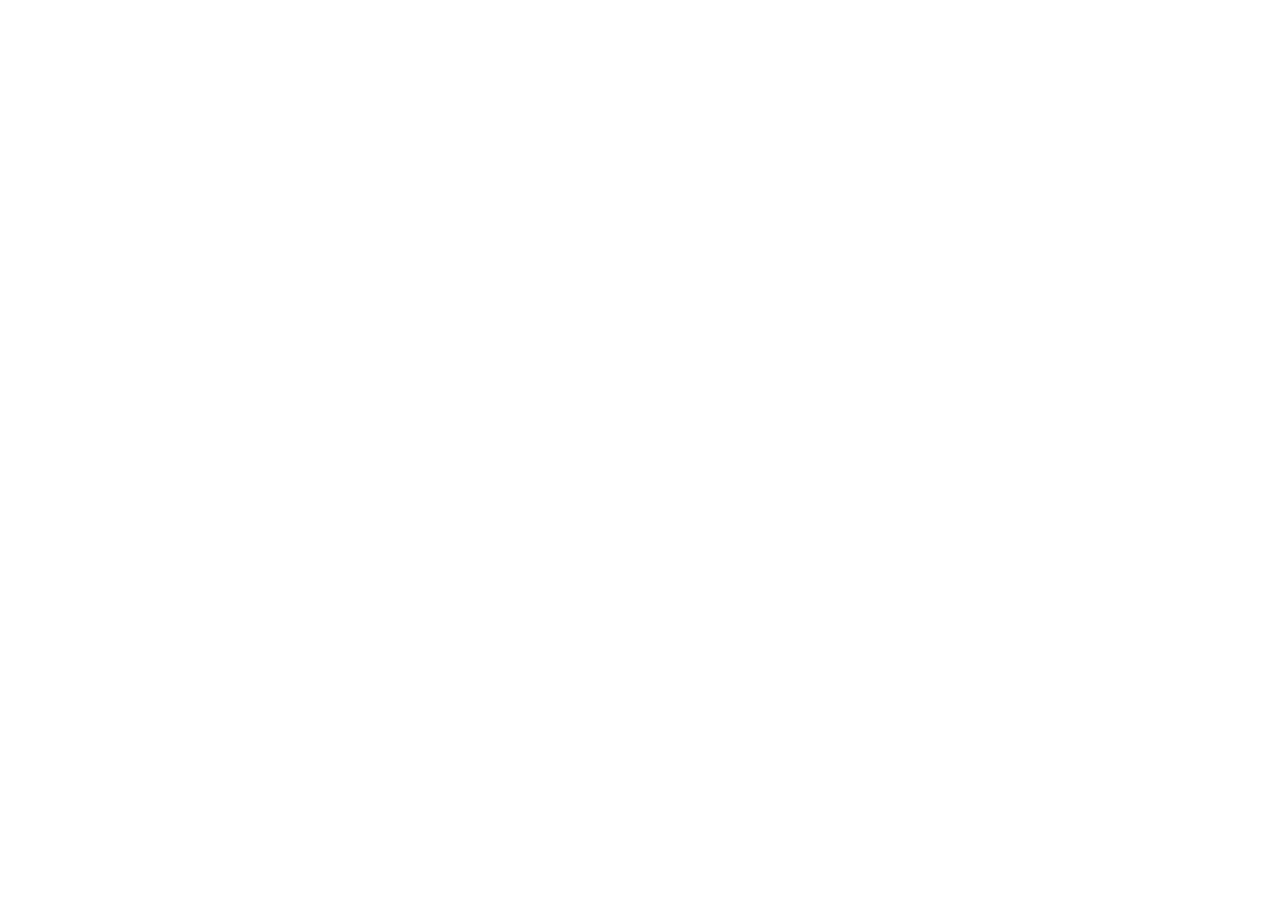
==== commit 622f1fbf: "Staging: full app frontend SPA (split-deployment), keep cookie test page" ====
--- a/index.html
+++ b/index.html
@@ -1,971 +1,27 @@
-<!DOCTYPE html>
+<!doctype html>
 <html lang="en">
-<head>
-<meta charset="utf-8">
-<meta name="viewport" content="width=device-width, initial-scale=1">
-<title>Awesome Lists &mdash; amazonian.help</title>
-<meta name="description" content="A curated directory of awesome lists on every topic, served from amazonian.help">
-<style>
-:root{--bg:#ffffff;--fg:#1a1a1a;--muted:#5b5b5b;--accent:#e8750a;--card:#f6f6f4;--line:#e6e6e2;--chip:#f0efec}
-@media(prefers-color-scheme:dark){:root{--bg:#141412;--fg:#ececea;--muted:#a9a9a4;--card:#1d1d1b;--line:#2c2c29;--chip:#232320}}
-[data-theme="dark"]{--bg:#141412;--fg:#ececea;--muted:#a9a9a4;--card:#1d1d1b;--line:#2c2c29;--chip:#232320}
-[data-theme="light"]{--bg:#ffffff;--fg:#1a1a1a;--muted:#5b5b5b;--card:#f6f6f4;--line:#e6e6e2;--chip:#f0efec}
-*{box-sizing:border-box}
-body{margin:0;background:var(--bg);color:var(--fg);font-family:-apple-system,BlinkMacSystemFont,"Segoe UI",Roboto,Helvetica,Arial,sans-serif;line-height:1.55}
-header.top{position:sticky;top:0;z-index:10;background:var(--bg);border-bottom:1px solid var(--line);padding:14px 20px}
-.wrap{max-width:1060px;margin:0 auto}
-.brand{font-size:13px;letter-spacing:.14em;text-transform:uppercase;color:var(--muted)}
-h1{margin:4px 0 2px;font-size:30px;letter-spacing:-.01em}
-.sub{color:var(--muted);margin:0 0 12px;font-size:15px}
-.searchrow{display:flex;gap:10px;align-items:center}
-#q{flex:1;padding:11px 14px;font-size:16px;border:1px solid var(--line);border-radius:10px;background:var(--card);color:var(--fg)}
-#q:focus{outline:2px solid var(--accent);border-color:var(--accent)}
-#theme{background:var(--chip);border:1px solid var(--line);color:var(--fg);border-radius:10px;padding:10px 12px;cursor:pointer;font-size:15px}
-nav.chips{display:flex;flex-wrap:wrap;gap:8px;padding:16px 20px 4px}
-.chip{text-decoration:none;color:var(--fg);background:var(--chip);border:1px solid var(--line);border-radius:999px;padding:6px 12px;font-size:13px}
-.chip:hover{border-color:var(--accent)}
-.chip .count{color:var(--muted);font-size:12px;margin-left:4px}
-main{padding:8px 20px 60px}
-section{margin-top:34px}
-section h2{font-size:22px;margin:0 0 10px;padding-bottom:8px;border-bottom:2px solid var(--accent);display:inline-block}
-ul{list-style:none;margin:0;padding:0}
-li{padding:7px 0;border-bottom:1px solid var(--line)}
-li.d1{margin-left:26px}
-li.d2{margin-left:52px}
-li a{color:var(--fg);font-weight:600;text-decoration:none;border-bottom:1px dotted var(--muted)}
-li a:hover{color:var(--accent);border-bottom-color:var(--accent)}
-.desc{color:var(--muted)}
-.plain{font-weight:600}
-#noresults{display:none;text-align:center;color:var(--muted);padding:40px 0}
-footer{border-top:1px solid var(--line);padding:22px 20px;color:var(--muted);font-size:13px}
-footer a{color:var(--muted)}
-</style>
-</head>
-<body>
-<header class="top">
-  <div class="wrap">
-    <div class="brand">amazonian.help</div>
-    <h1>&#x2728; Awesome Lists</h1>
-    <p class="sub">A curated directory of awesome lists on every topic. Search it all below.</p>
-    <div class="searchrow">
-      <input id="q" type="search" placeholder="Search 700+ lists&hellip;" autocomplete="off" aria-label="Search lists">
-      <button id="theme" aria-label="Toggle dark mode">&#x1f319;</button>
-    </div>
-  </div>
-</header>
-<div class="wrap">
-<nav class="chips" aria-label="Categories">
-      <a class="chip" href="#platforms">Platforms <span class="count">62</span></a>
-      <a class="chip" href="#programming-languages">Programming Languages <span class="count">79</span></a>
-      <a class="chip" href="#front-end-development">Front-End Development <span class="count">85</span></a>
-      <a class="chip" href="#back-end-development">Back-End Development <span class="count">33</span></a>
-      <a class="chip" href="#computer-science">Computer Science <span class="count">38</span></a>
-      <a class="chip" href="#big-data">Big Data <span class="count">9</span></a>
-      <a class="chip" href="#theory">Theory <span class="count">14</span></a>
-      <a class="chip" href="#books">Books <span class="count">6</span></a>
-      <a class="chip" href="#editors">Editors <span class="count">6</span></a>
-      <a class="chip" href="#gaming">Gaming <span class="count">29</span></a>
-      <a class="chip" href="#development-environment">Development Environment <span class="count">23</span></a>
-      <a class="chip" href="#entertainment">Entertainment <span class="count">5</span></a>
-      <a class="chip" href="#databases">Databases <span class="count">19</span></a>
-      <a class="chip" href="#media">Media <span class="count">14</span></a>
-      <a class="chip" href="#learn">Learn <span class="count">16</span></a>
-      <a class="chip" href="#security">Security <span class="count">29</span></a>
-      <a class="chip" href="#content-management-systems">Content Management Systems <span class="count">11</span></a>
-      <a class="chip" href="#hardware">Hardware <span class="count">11</span></a>
-      <a class="chip" href="#business">Business <span class="count">12</span></a>
-      <a class="chip" href="#work">Work <span class="count">9</span></a>
-      <a class="chip" href="#networking">Networking <span class="count">6</span></a>
-      <a class="chip" href="#decentralized-systems">Decentralized Systems <span class="count">17</span></a>
-      <a class="chip" href="#health-and-social-science">Health and Social Science <span class="count">13</span></a>
-      <a class="chip" href="#events">Events <span class="count">3</span></a>
-      <a class="chip" href="#testing">Testing <span class="count">11</span></a>
-      <a class="chip" href="#miscellaneous">Miscellaneous <span class="count">135</span></a>
-      <a class="chip" href="#related">Related <span class="count">5</span></a>
-</nav>
-<main>
-    <section id="platforms" data-section>
-      <h2>Platforms</h2>
-      <ul>
-        <li class="d0"><a href="https://github.com/sindresorhus/awesome-nodejs#readme" target="_blank" rel="noopener noreferrer">Node.js</a> <span class="desc">Async non-blocking event-driven JavaScript runtime built on Chrome&#x27;s V8 JavaScript engine.</span></li>
-        <li class="d1"><a href="https://github.com/bcoe/awesome-cross-platform-nodejs#readme" target="_blank" rel="noopener noreferrer">Cross-Platform</a> <span class="desc">Writing cross-platform code on Node.js.</span></li>
-        <li class="d0"><a href="https://github.com/dypsilon/frontend-dev-bookmarks#readme" target="_blank" rel="noopener noreferrer">Frontend Development</a></li>
-        <li class="d0"><a href="https://github.com/vsouza/awesome-ios#readme" target="_blank" rel="noopener noreferrer">iOS</a> <span class="desc">Mobile operating system for Apple phones and tablets.</span></li>
-        <li class="d0"><a href="https://github.com/JStumpp/awesome-android#readme" target="_blank" rel="noopener noreferrer">Android</a> <span class="desc">Mobile operating system developed by Google.</span></li>
-        <li class="d0"><a href="https://github.com/weblancaster/awesome-IoT-hybrid#readme" target="_blank" rel="noopener noreferrer">IoT &amp; Hybrid Apps</a></li>
-        <li class="d0"><a href="https://github.com/sindresorhus/awesome-electron#readme" target="_blank" rel="noopener noreferrer">Electron</a> <span class="desc">Cross-platform native desktop apps using JavaScript/HTML/CSS.</span></li>
-        <li class="d0"><a href="https://github.com/busterc/awesome-cordova#readme" target="_blank" rel="noopener noreferrer">Cordova</a> <span class="desc">JavaScript API for hybrid apps.</span></li>
-        <li class="d0"><a href="https://github.com/jondot/awesome-react-native#readme" target="_blank" rel="noopener noreferrer">React Native</a> <span class="desc">JavaScript framework for writing natively rendering mobile apps for iOS and Android.</span></li>
-        <li class="d0"><a href="https://github.com/XamSome/awesome-xamarin#readme" target="_blank" rel="noopener noreferrer">Xamarin</a> <span class="desc">Mobile app development IDE, testing, and distribution.</span></li>
-        <li class="d0"><a href="https://github.com/inputsh/awesome-linux#readme" target="_blank" rel="noopener noreferrer">Linux</a></li>
-        <li class="d1"><a href="https://github.com/Friz-zy/awesome-linux-containers#readme" target="_blank" rel="noopener noreferrer">Containers</a></li>
-        <li class="d1"><a href="https://github.com/zoidbergwill/awesome-ebpf#readme" target="_blank" rel="noopener noreferrer">eBPF</a> <span class="desc">Virtual machine that allows you to write more efficient and powerful tracing and monitoring for Linux systems.</span></li>
-        <li class="d1"><a href="https://github.com/PandaFoss/Awesome-Arch#readme" target="_blank" rel="noopener noreferrer">Arch-based Projects</a> <span class="desc">Linux distributions and projects based on Arch Linux.</span></li>
-        <li class="d1"><a href="https://github.com/AppImage/awesome-appimage#readme" target="_blank" rel="noopener noreferrer">AppImage</a> <span class="desc">Package apps in a single file that works on various mainstream Linux distributions.</span></li>
-        <li class="d1"><a href="https://github.com/aorumbayev/awesome-omarchy#readme" target="_blank" rel="noopener noreferrer">Omarchy</a> <span class="desc">Opinionated Arch Linux and Hyprland desktop environment from the creator of Ruby on Rails.</span></li>
-        <li class="d0"><span class="plain">macOS</span> <span class="desc">Operating system for Apple&#x27;s Mac computers.</span></li>
-        <li class="d1"><a href="https://github.com/agarrharr/awesome-macos-screensavers#readme" target="_blank" rel="noopener noreferrer">Screensavers</a></li>
-        <li class="d1"><a href="https://github.com/jaywcjlove/awesome-mac#readme" target="_blank" rel="noopener noreferrer">Apps</a></li>
-        <li class="d1"><a href="https://github.com/serhii-londar/open-source-mac-os-apps#readme" target="_blank" rel="noopener noreferrer">Open Source Apps</a></li>
-        <li class="d0"><a href="https://github.com/yenchenlin/awesome-watchos#readme" target="_blank" rel="noopener noreferrer">watchOS</a> <span class="desc">Operating system for the Apple Watch.</span></li>
-        <li class="d0"><a href="https://github.com/deephacks/awesome-jvm#readme" target="_blank" rel="noopener noreferrer">JVM</a></li>
-        <li class="d0"><a href="https://github.com/mailtoharshit/awesome-salesforce#readme" target="_blank" rel="noopener noreferrer">Salesforce</a></li>
-        <li class="d0"><a href="https://github.com/donnemartin/awesome-aws#readme" target="_blank" rel="noopener noreferrer">Amazon Web Services</a></li>
-        <li class="d0"><a href="https://github.com/0pandadev/awesome-windows#readme" target="_blank" rel="noopener noreferrer">Windows</a> <span class="desc">Consumer desktop operating system.</span></li>
-        <li class="d1"><a href="https://github.com/hlaueriksson/awesome-powertoys-run-plugins#readme" target="_blank" rel="noopener noreferrer">PowerToys Run Plugins</a> <span class="desc">Community plugins for the Windows quick launcher.</span></li>
-        <li class="d0"><a href="https://github.com/ipfs/awesome-ipfs#readme" target="_blank" rel="noopener noreferrer">IPFS</a> <span class="desc">P2P hypermedia protocol.</span></li>
-        <li class="d0"><a href="https://github.com/fuse-compound/awesome-fuse#readme" target="_blank" rel="noopener noreferrer">Fuse</a> <span class="desc">Mobile development tools.</span></li>
-        <li class="d0"><a href="https://github.com/ianstormtaylor/awesome-heroku#readme" target="_blank" rel="noopener noreferrer">Heroku</a> <span class="desc">Cloud platform as a service.</span></li>
-        <li class="d0"><a href="https://github.com/thibmaek/awesome-raspberry-pi#readme" target="_blank" rel="noopener noreferrer">Raspberry Pi</a> <span class="desc">Credit card-sized computer aimed at teaching kids programming, but capable of a lot more.</span></li>
-        <li class="d0"><a href="https://github.com/JesseTG/awesome-qt#readme" target="_blank" rel="noopener noreferrer">Qt</a> <span class="desc">Cross-platform GUI app framework.</span></li>
-        <li class="d0"><a href="https://github.com/fregante/Awesome-WebExtensions#readme" target="_blank" rel="noopener noreferrer">WebExtensions</a> <span class="desc">Cross-browser extension system.</span></li>
-        <li class="d0"><a href="https://github.com/vitalets/awesome-smart-tv#readme" target="_blank" rel="noopener noreferrer">Smart TV</a> <span class="desc">Create apps for different TV platforms.</span></li>
-        <li class="d0"><a href="https://github.com/Kazhnuz/awesome-gnome#readme" target="_blank" rel="noopener noreferrer">GNOME</a> <span class="desc">Simple and distraction-free desktop environment for Linux.</span></li>
-        <li class="d0"><a href="https://github.com/francoism90/awesome-kde#readme" target="_blank" rel="noopener noreferrer">KDE</a> <span class="desc">A free software community dedicated to creating an open and user-friendly computing experience.</span></li>
-        <li class="d0"><a href="https://github.com/quozd/awesome-dotnet#readme" target="_blank" rel="noopener noreferrer">.NET</a></li>
-        <li class="d1"><a href="https://github.com/thangchung/awesome-dotnet-core#readme" target="_blank" rel="noopener noreferrer">Core</a></li>
-        <li class="d1"><a href="https://github.com/ironcev/awesome-roslyn#readme" target="_blank" rel="noopener noreferrer">Roslyn</a> <span class="desc">Open-source compilers and code analysis APIs for C# and VB.NET languages.</span></li>
-        <li class="d0"><a href="https://github.com/miguelmota/awesome-amazon-alexa#readme" target="_blank" rel="noopener noreferrer">Amazon Alexa</a> <span class="desc">Virtual home assistant.</span></li>
-        <li class="d0"><a href="https://github.com/jonleibowitz/awesome-digitalocean#readme" target="_blank" rel="noopener noreferrer">DigitalOcean</a> <span class="desc">Cloud computing platform designed for developers.</span></li>
-        <li class="d0"><a href="https://github.com/Solido/awesome-flutter#readme" target="_blank" rel="noopener noreferrer">Flutter</a> <span class="desc">Google&#x27;s mobile SDK for building native iOS and Android apps from a single codebase written in Dart.</span></li>
-        <li class="d0"><a href="https://github.com/frenck/awesome-home-assistant#readme" target="_blank" rel="noopener noreferrer">Home Assistant</a> <span class="desc">Open source home automation that puts local control and privacy first.</span></li>
-        <li class="d0"><a href="https://github.com/victorshinya/awesome-ibmcloud#readme" target="_blank" rel="noopener noreferrer">IBM Cloud</a> <span class="desc">Cloud platform for developers and companies.</span></li>
-        <li class="d0"><a href="https://github.com/jthegedus/awesome-firebase#readme" target="_blank" rel="noopener noreferrer">Firebase</a> <span class="desc">App development platform built on Google Cloud.</span></li>
-        <li class="d0"><a href="https://github.com/fkromer/awesome-ros2#readme" target="_blank" rel="noopener noreferrer">Robot Operating System 2.0</a> <span class="desc">Set of software libraries and tools that help you build robot apps.</span></li>
-        <li class="d0"><a href="https://github.com/adafruit/awesome-adafruitio#readme" target="_blank" rel="noopener noreferrer">Adafruit IO</a> <span class="desc">Visualize and store data from any device.</span></li>
-        <li class="d0"><a href="https://github.com/irazasyed/awesome-cloudflare#readme" target="_blank" rel="noopener noreferrer">Cloudflare</a> <span class="desc">CDN, DNS, DDoS protection, and security for your site.</span></li>
-        <li class="d0"><a href="https://github.com/ravirupareliya/awesome-actions-on-google#readme" target="_blank" rel="noopener noreferrer">Actions on Google</a> <span class="desc">Developer platform for Google Assistant.</span></li>
-        <li class="d0"><a href="https://github.com/agucova/awesome-esp#readme" target="_blank" rel="noopener noreferrer">ESP</a> <span class="desc">Low-cost microcontrollers with WiFi and broad IoT applications.</span></li>
-        <li class="d0"><a href="https://github.com/denolib/awesome-deno#readme" target="_blank" rel="noopener noreferrer">Deno</a> <span class="desc">A secure runtime for JavaScript and TypeScript that uses V8 and is built in Rust.</span></li>
-        <li class="d0"><a href="https://github.com/balintkissdev/awesome-dos#readme" target="_blank" rel="noopener noreferrer">DOS</a> <span class="desc">Operating system for x86-based personal computers that was popular during the 1980s and early 1990s.</span></li>
-        <li class="d0"><a href="https://github.com/nix-community/awesome-nix#readme" target="_blank" rel="noopener noreferrer">Nix</a> <span class="desc">Package manager for Linux and other Unix systems that makes package management reliable and reproducible.</span></li>
-        <li class="d0"><a href="https://github.com/stn1slv/awesome-integration#readme" target="_blank" rel="noopener noreferrer">Integration</a> <span class="desc">Linking together different IT systems (components) to functionally cooperate as a whole.</span></li>
-        <li class="d0"><a href="https://github.com/naimo84/awesome-nodered#readme" target="_blank" rel="noopener noreferrer">Node-RED</a> <span class="desc">A programming tool for wiring together hardware devices, APIs, and online services.</span></li>
-        <li class="d0"><a href="https://github.com/zenitysec/awesome-low-code#readme" target="_blank" rel="noopener noreferrer">Low Code</a> <span class="desc">Allowing business professionals to address their needs on their own with little to no coding skills.</span></li>
-        <li class="d0"><a href="https://github.com/riderx/awesome-capacitor#readme" target="_blank" rel="noopener noreferrer">Capacitor</a> <span class="desc">Cross-platform open source runtime for building Web Native apps.</span></li>
-        <li class="d0"><a href="https://github.com/Esri/awesome-arcgis-developer#readme" target="_blank" rel="noopener noreferrer">ArcGIS Developer</a> <span class="desc">Mapping and location analysis platform for developers.</span></li>
-        <li class="d0"><a href="https://github.com/dotintent/awesome-ble#readme" target="_blank" rel="noopener noreferrer">Bluetooth Low Energy</a> <span class="desc">Low-power wireless communication protocol ideal for IoT, wearables, and other battery-powered applications.</span></li>
-        <li class="d0"><a href="https://github.com/MartinZikmund/awesome-uno-platform#readme" target="_blank" rel="noopener noreferrer">Uno Platform</a> <span class="desc">Open-source .NET UI platform for building cross-platform apps.</span></li>
-        <li class="d0"><a href="https://github.com/GoogleCloudPlatform/awesome-google-cloud#readme" target="_blank" rel="noopener noreferrer">Google Cloud</a> <span class="desc">Cloud computing services by Google.</span></li>
-        <li class="d0"><a href="https://github.com/xavidop/awesome-firebase-genkit#readme" target="_blank" rel="noopener noreferrer">Firebase Genkit</a> <span class="desc">An open-source framework for building AI-powered apps and features.</span></li>
-        <li class="d0"><a href="https://github.com/shano/awesome-backstage#readme" target="_blank" rel="noopener noreferrer">Backstage</a> <span class="desc">Open-source platform for building Internal Developer Portals that unify tools and workflows.</span></li>
-      </ul>
-    </section>
-    <section id="programming-languages" data-section>
-      <h2>Programming Languages</h2>
-      <ul>
-        <li class="d0"><a href="https://github.com/sorrycc/awesome-javascript#readme" target="_blank" rel="noopener noreferrer">JavaScript</a></li>
-        <li class="d1"><a href="https://github.com/wbinnssmith/awesome-promises#readme" target="_blank" rel="noopener noreferrer">Promises</a></li>
-        <li class="d1"><a href="https://github.com/standard/awesome-standard#readme" target="_blank" rel="noopener noreferrer">Standard Style</a> <span class="desc">Style guide and linter.</span></li>
-        <li class="d1"><a href="https://github.com/bolshchikov/js-must-watch#readme" target="_blank" rel="noopener noreferrer">Must Watch Talks</a></li>
-        <li class="d1"><a href="https://github.com/loverajoel/jstips#readme" target="_blank" rel="noopener noreferrer">Tips</a></li>
-        <li class="d1"><a href="https://github.com/Kikobeats/awesome-network-js#readme" target="_blank" rel="noopener noreferrer">Network Layer</a></li>
-        <li class="d1"><a href="https://github.com/parro-it/awesome-micro-npm-packages#readme" target="_blank" rel="noopener noreferrer">Micro npm Packages</a></li>
-        <li class="d1"><a href="https://github.com/feross/awesome-mad-science#readme" target="_blank" rel="noopener noreferrer">Mad Science npm Packages</a> <span class="desc">Impossible sounding projects that exist.</span></li>
-        <li class="d1"><a href="https://github.com/maxogden/maintenance-modules#readme" target="_blank" rel="noopener noreferrer">Maintenance Modules</a> <span class="desc">For npm packages.</span></li>
-        <li class="d1"><a href="https://github.com/sindresorhus/awesome-npm#readme" target="_blank" rel="noopener noreferrer">npm</a> <span class="desc">Package manager.</span></li>
-        <li class="d1"><a href="https://github.com/avajs/awesome-ava#readme" target="_blank" rel="noopener noreferrer">AVA</a> <span class="desc">Test runner.</span></li>
-        <li class="d1"><a href="https://github.com/dustinspecker/awesome-eslint#readme" target="_blank" rel="noopener noreferrer">ESLint</a> <span class="desc">Linter.</span></li>
-        <li class="d1"><a href="https://github.com/stoeffel/awesome-fp-js#readme" target="_blank" rel="noopener noreferrer">Functional Programming</a></li>
-        <li class="d1"><a href="https://github.com/sindresorhus/awesome-observables#readme" target="_blank" rel="noopener noreferrer">Observables</a></li>
-        <li class="d1"><a href="https://github.com/RyanZim/awesome-npm-scripts#readme" target="_blank" rel="noopener noreferrer">npm scripts</a> <span class="desc">Task runner.</span></li>
-        <li class="d1"><a href="https://github.com/30-seconds/30-seconds-of-code#readme" target="_blank" rel="noopener noreferrer">30 Seconds of Code</a> <span class="desc">Code snippets you can understand in 30 seconds.</span></li>
-        <li class="d1"><a href="https://github.com/Richienb/awesome-ponyfills#readme" target="_blank" rel="noopener noreferrer">Ponyfills</a> <span class="desc">Like polyfills but without overriding native APIs.</span></li>
-        <li class="d0"><a href="https://github.com/matteocrippa/awesome-swift#readme" target="_blank" rel="noopener noreferrer">Swift</a> <span class="desc">Apple&#x27;s compiled programming language that is secure, modern, programmer-friendly, and fast.</span></li>
-        <li class="d1"><a href="https://github.com/hsavit1/Awesome-Swift-Education#readme" target="_blank" rel="noopener noreferrer">Education</a></li>
-        <li class="d1"><a href="https://github.com/uraimo/Awesome-Swift-Playgrounds#readme" target="_blank" rel="noopener noreferrer">Playgrounds</a></li>
-        <li class="d0"><a href="https://github.com/vinta/awesome-python#readme" target="_blank" rel="noopener noreferrer">Python</a> <span class="desc">General-purpose programming language designed for readability.</span></li>
-        <li class="d1"><a href="https://github.com/timofurrer/awesome-asyncio#readme" target="_blank" rel="noopener noreferrer">Asyncio</a> <span class="desc">Asynchronous I/O in Python 3.</span></li>
-        <li class="d1"><a href="https://github.com/faroit/awesome-python-scientific-audio#readme" target="_blank" rel="noopener noreferrer">Scientific Audio</a> <span class="desc">Scientific research in audio/music.</span></li>
-        <li class="d1"><a href="https://github.com/adafruit/awesome-circuitpython#readme" target="_blank" rel="noopener noreferrer">CircuitPython</a> <span class="desc">A version of Python for microcontrollers.</span></li>
-        <li class="d1"><a href="https://github.com/krzjoa/awesome-python-data-science#readme" target="_blank" rel="noopener noreferrer">Data Science</a> <span class="desc">Data analysis and machine learning.</span></li>
-        <li class="d1"><a href="https://github.com/typeddjango/awesome-python-typing#readme" target="_blank" rel="noopener noreferrer">Typing</a> <span class="desc">Optional static typing for Python.</span></li>
-        <li class="d1"><a href="https://github.com/mcauser/awesome-micropython#readme" target="_blank" rel="noopener noreferrer">MicroPython</a> <span class="desc">A lean and efficient implementation of Python 3 for microcontrollers.</span></li>
-        <li class="d0"><a href="https://github.com/rust-unofficial/awesome-rust#readme" target="_blank" rel="noopener noreferrer">Rust</a></li>
-        <li class="d1"><a href="https://github.com/pest-parser/awesome-pest#readme" target="_blank" rel="noopener noreferrer">Pest</a> <span class="desc">Parser generator.</span></li>
-        <li class="d0"><a href="https://github.com/krispo/awesome-haskell#readme" target="_blank" rel="noopener noreferrer">Haskell</a></li>
-        <li class="d0"><a href="https://github.com/passy/awesome-purescript#readme" target="_blank" rel="noopener noreferrer">PureScript</a></li>
-        <li class="d0"><a href="https://github.com/avelino/awesome-go#readme" target="_blank" rel="noopener noreferrer">Go</a></li>
-        <li class="d0"><a href="https://github.com/lauris/awesome-scala#readme" target="_blank" rel="noopener noreferrer">Scala</a></li>
-        <li class="d1"><a href="https://github.com/tindzk/awesome-scala-native#readme" target="_blank" rel="noopener noreferrer">Scala Native</a> <span class="desc">Optimizing ahead-of-time compiler for Scala based on LLVM.</span></li>
-        <li class="d0"><a href="https://github.com/markets/awesome-ruby#readme" target="_blank" rel="noopener noreferrer">Ruby</a></li>
-        <li class="d0"><a href="https://github.com/razum2um/awesome-clojure#readme" target="_blank" rel="noopener noreferrer">Clojure</a></li>
-        <li class="d0"><a href="https://github.com/hantuzun/awesome-clojurescript#readme" target="_blank" rel="noopener noreferrer">ClojureScript</a></li>
-        <li class="d0"><a href="https://github.com/h4cc/awesome-elixir#readme" target="_blank" rel="noopener noreferrer">Elixir</a></li>
-        <li class="d0"><a href="https://github.com/sporto/awesome-elm#readme" target="_blank" rel="noopener noreferrer">Elm</a></li>
-        <li class="d0"><a href="https://github.com/drobakowski/awesome-erlang#readme" target="_blank" rel="noopener noreferrer">Erlang</a></li>
-        <li class="d0"><a href="https://github.com/svaksha/Julia.jl#readme" target="_blank" rel="noopener noreferrer">Julia</a> <span class="desc">High-level dynamic programming language designed to address the needs of high-performance numerical analysis and computational science.</span></li>
-        <li class="d0"><a href="https://github.com/LewisJEllis/awesome-lua#readme" target="_blank" rel="noopener noreferrer">Lua</a></li>
-        <li class="d0"><a href="https://github.com/inputsh/awesome-c#readme" target="_blank" rel="noopener noreferrer">C</a></li>
-        <li class="d0"><a href="https://github.com/fffaraz/awesome-cpp#readme" target="_blank" rel="noopener noreferrer">C/C++</a> <span class="desc">General-purpose language with a bias toward system programming and embedded, resource-constrained software.</span></li>
-        <li class="d0"><a href="https://github.com/qinwf/awesome-R#readme" target="_blank" rel="noopener noreferrer">R</a> <span class="desc">Functional programming language and environment for statistical computing and graphics.</span></li>
-        <li class="d1"><a href="https://github.com/iamericfletcher/awesome-r-learning-resources#readme" target="_blank" rel="noopener noreferrer">Learning</a></li>
-        <li class="d0"><a href="https://github.com/dlang-community/awesome-d#readme" target="_blank" rel="noopener noreferrer">D</a></li>
-        <li class="d0"><a href="https://github.com/CodyReichert/awesome-cl#readme" target="_blank" rel="noopener noreferrer">Common Lisp</a> <span class="desc">Powerful dynamic multiparadigm language that facilitates iterative and interactive development.</span></li>
-        <li class="d1"><a href="https://github.com/GustavBertram/awesome-common-lisp-learning#readme" target="_blank" rel="noopener noreferrer">Learning</a></li>
-        <li class="d0"><a href="https://github.com/hachiojipm/awesome-perl#readme" target="_blank" rel="noopener noreferrer">Perl</a></li>
-        <li class="d0"><a href="https://github.com/kdabir/awesome-groovy#readme" target="_blank" rel="noopener noreferrer">Groovy</a></li>
-        <li class="d0"><a href="https://github.com/yissachar/awesome-dart#readme" target="_blank" rel="noopener noreferrer">Dart</a></li>
-        <li class="d0"><a href="https://github.com/akullpp/awesome-java#readme" target="_blank" rel="noopener noreferrer">Java</a> <span class="desc">Popular secure object-oriented language designed for flexibility to &quot;write once, run anywhere&quot;.</span></li>
-        <li class="d1"><a href="https://github.com/eleventigers/awesome-rxjava#readme" target="_blank" rel="noopener noreferrer">RxJava</a></li>
-        <li class="d0"><a href="https://github.com/KotlinBy/awesome-kotlin#readme" target="_blank" rel="noopener noreferrer">Kotlin</a></li>
-        <li class="d0"><a href="https://github.com/ocaml-community/awesome-ocaml#readme" target="_blank" rel="noopener noreferrer">OCaml</a></li>
-        <li class="d0"><a href="https://github.com/seancoyne/awesome-coldfusion#readme" target="_blank" rel="noopener noreferrer">ColdFusion</a></li>
-        <li class="d0"><a href="https://github.com/rabbiabram/awesome-fortran#readme" target="_blank" rel="noopener noreferrer">Fortran</a></li>
-        <li class="d0"><a href="https://github.com/ziadoz/awesome-php#readme" target="_blank" rel="noopener noreferrer">PHP</a> <span class="desc">Server-side scripting language.</span></li>
-        <li class="d1"><a href="https://github.com/jakoch/awesome-composer#readme" target="_blank" rel="noopener noreferrer">Composer</a> <span class="desc">Package manager.</span></li>
-        <li class="d0"><a href="https://github.com/Fr0sT-Brutal/awesome-pascal#readme" target="_blank" rel="noopener noreferrer">Pascal</a></li>
-        <li class="d0"><a href="https://github.com/ahkscript/awesome-AutoHotkey#readme" target="_blank" rel="noopener noreferrer">AutoHotkey</a></li>
-        <li class="d0"><a href="https://github.com/J2TeaM/awesome-AutoIt#readme" target="_blank" rel="noopener noreferrer">AutoIt</a></li>
-        <li class="d0"><a href="https://github.com/veelenga/awesome-crystal#readme" target="_blank" rel="noopener noreferrer">Crystal</a></li>
-        <li class="d0"><a href="https://github.com/sfischer13/awesome-frege#readme" target="_blank" rel="noopener noreferrer">Frege</a> <span class="desc">Haskell for the JVM.</span></li>
-        <li class="d0"><a href="https://github.com/onqtam/awesome-cmake#readme" target="_blank" rel="noopener noreferrer">CMake</a> <span class="desc">Build, test, and package software.</span></li>
-        <li class="d0"><a href="https://github.com/robinrodricks/awesome-actionscript3#readme" target="_blank" rel="noopener noreferrer">ActionScript 3</a> <span class="desc">Object-oriented language targeting Adobe AIR.</span></li>
-        <li class="d0"><a href="https://github.com/sfischer13/awesome-eta#readme" target="_blank" rel="noopener noreferrer">Eta</a> <span class="desc">Functional programming language for the JVM.</span></li>
-        <li class="d0"><a href="https://github.com/joaomilho/awesome-idris#readme" target="_blank" rel="noopener noreferrer">Idris</a> <span class="desc">General purpose pure functional programming language with dependent types influenced by Haskell and ML.</span></li>
-        <li class="d0"><a href="https://github.com/ohenley/awesome-ada#readme" target="_blank" rel="noopener noreferrer">Ada/SPARK</a> <span class="desc">Modern programming language designed for large, long-lived apps where reliability and efficiency are essential.</span></li>
-        <li class="d0"><a href="https://github.com/ebraminio/awesome-qsharp#readme" target="_blank" rel="noopener noreferrer">Q#</a> <span class="desc">Domain-specific programming language used for expressing quantum algorithms.</span></li>
-        <li class="d0"><a href="https://github.com/koolamusic/awesome-imba#readme" target="_blank" rel="noopener noreferrer">Imba</a> <span class="desc">Programming language inspired by Ruby and Python and compiles to performant JavaScript.</span></li>
-        <li class="d0"><a href="https://github.com/desiderantes/awesome-vala#readme" target="_blank" rel="noopener noreferrer">Vala</a> <span class="desc">Programming language designed to take full advantage of the GLib and GNOME ecosystems, while preserving the speed of C code.</span></li>
-        <li class="d0"><a href="https://github.com/coq-community/awesome-coq#readme" target="_blank" rel="noopener noreferrer">Coq</a> <span class="desc">Formal language and environment for programming and specification which facilitates interactive development of machine-checked proofs.</span></li>
-        <li class="d0"><a href="https://github.com/vlang/awesome-v#readme" target="_blank" rel="noopener noreferrer">V</a> <span class="desc">Simple, fast, safe, compiled language for developing maintainable software.</span></li>
-        <li class="d0"><a href="https://github.com/MystenLabs/awesome-move#readme" target="_blank" rel="noopener noreferrer">Move</a> <span class="desc">Domain-specific programming language for writing safe smart contracts.</span></li>
-        <li class="d0"><a href="https://github.com/angrykoala/awesome-esolangs#readme" target="_blank" rel="noopener noreferrer">Esolangs</a> <span class="desc">Programming languages designed for experimentation or as jokes rather than actual use.</span></li>
-        <li class="d0"><a href="https://github.com/sancarn/awesome-vba#readme" target="_blank" rel="noopener noreferrer">VBA</a> <span class="desc">An event-driven version of Visual Basic 6.0 built into most Microsoft Office apps for automation and scripting.</span></li>
-        <li class="d0"><a href="https://github.com/fsprojects/awesome-fsharp#readme" target="_blank" rel="noopener noreferrer">F#</a> <span class="desc">A .NET-based language with focus on functional programming.</span></li>
-      </ul>
-    </section>
-    <section id="front-end-development" data-section>
-      <h2>Front-End Development</h2>
-      <ul>
-        <li class="d0"><a href="https://github.com/addyosmani/es6-tools#readme" target="_blank" rel="noopener noreferrer">ES6 Tools</a></li>
-        <li class="d0"><a href="https://github.com/davidsonfellipe/awesome-wpo#readme" target="_blank" rel="noopener noreferrer">Web Performance Optimization</a></li>
-        <li class="d0"><a href="https://github.com/lvwzhen/tools#readme" target="_blank" rel="noopener noreferrer">Web Tools</a></li>
-        <li class="d0"><a href="https://github.com/awesome-css-group/awesome-css#readme" target="_blank" rel="noopener noreferrer">CSS</a> <span class="desc">Style sheet language that specifies how HTML elements are displayed on screen.</span></li>
-        <li class="d1"><a href="https://github.com/addyosmani/critical-path-css-tools#readme" target="_blank" rel="noopener noreferrer">Critical-Path Tools</a></li>
-        <li class="d1"><a href="https://github.com/davidtheclark/scalable-css-reading-list#readme" target="_blank" rel="noopener noreferrer">Scalability</a></li>
-        <li class="d1"><a href="https://github.com/AllThingsSmitty/must-watch-css#readme" target="_blank" rel="noopener noreferrer">Must-Watch Talks</a></li>
-        <li class="d1"><a href="https://github.com/AllThingsSmitty/css-protips#readme" target="_blank" rel="noopener noreferrer">Protips</a></li>
-        <li class="d1"><a href="https://github.com/troxler/awesome-css-frameworks#readme" target="_blank" rel="noopener noreferrer">Frameworks</a></li>
-        <li class="d0"><a href="https://github.com/enaqx/awesome-react#readme" target="_blank" rel="noopener noreferrer">React</a> <span class="desc">JavaScript library for building user interfaces.</span></li>
-        <li class="d1"><a href="https://github.com/expede/awesome-relay#readme" target="_blank" rel="noopener noreferrer">Relay</a> <span class="desc">Framework for building data-driven React apps.</span></li>
-        <li class="d1"><a href="https://github.com/glauberfc/awesome-react-hooks#readme" target="_blank" rel="noopener noreferrer">React Hooks</a> <span class="desc">Lets you use state and other React features without writing a class.</span></li>
-        <li class="d0"><a href="https://github.com/web-padawan/awesome-web-components#readme" target="_blank" rel="noopener noreferrer">Web Components</a></li>
-        <li class="d0"><a href="https://github.com/Granze/awesome-polymer#readme" target="_blank" rel="noopener noreferrer">Polymer</a> <span class="desc">JavaScript library to develop Web Components.</span></li>
-        <li class="d0"><a href="https://github.com/PatrickJS/awesome-angular#readme" target="_blank" rel="noopener noreferrer">Angular</a> <span class="desc">App framework.</span></li>
-        <li class="d0"><a href="https://github.com/sadcitizen/awesome-backbone#readme" target="_blank" rel="noopener noreferrer">Backbone</a> <span class="desc">App framework.</span></li>
-        <li class="d0"><a href="https://github.com/diegocard/awesome-html5#readme" target="_blank" rel="noopener noreferrer">HTML5</a> <span class="desc">Markup language used for websites &amp; web apps.</span></li>
-        <li class="d0"><a href="https://github.com/willianjusten/awesome-svg#readme" target="_blank" rel="noopener noreferrer">SVG</a> <span class="desc">XML-based vector image format.</span></li>
-        <li class="d0"><a href="https://github.com/raphamorim/awesome-canvas#readme" target="_blank" rel="noopener noreferrer">Canvas</a></li>
-        <li class="d0"><a href="https://github.com/dnbard/awesome-knockout#readme" target="_blank" rel="noopener noreferrer">KnockoutJS</a> <span class="desc">JavaScript library.</span></li>
-        <li class="d0"><a href="https://github.com/petk/awesome-dojo#readme" target="_blank" rel="noopener noreferrer">Dojo Toolkit</a> <span class="desc">JavaScript toolkit.</span></li>
-        <li class="d0"><a href="https://github.com/NoahBuscher/Inspire#readme" target="_blank" rel="noopener noreferrer">Inspiration</a></li>
-        <li class="d0"><a href="https://github.com/ember-community-russia/awesome-ember#readme" target="_blank" rel="noopener noreferrer">Ember</a> <span class="desc">App framework.</span></li>
-        <li class="d0"><a href="https://github.com/wasabeef/awesome-android-ui#readme" target="_blank" rel="noopener noreferrer">Android UI</a></li>
-        <li class="d0"><a href="https://github.com/cjwirth/awesome-ios-ui#readme" target="_blank" rel="noopener noreferrer">iOS UI</a></li>
-        <li class="d0"><a href="https://github.com/Urigo/awesome-meteor#readme" target="_blank" rel="noopener noreferrer">Meteor</a></li>
-        <li class="d0"><a href="https://github.com/sturobson/BEM-resources#readme" target="_blank" rel="noopener noreferrer">BEM</a></li>
-        <li class="d0"><a href="https://github.com/afonsopacifer/awesome-flexbox#readme" target="_blank" rel="noopener noreferrer">Flexbox</a></li>
-        <li class="d0"><a href="https://github.com/deanhume/typography#readme" target="_blank" rel="noopener noreferrer">Web Typography</a></li>
-        <li class="d0"><a href="https://github.com/brunopulis/awesome-a11y#readme" target="_blank" rel="noopener noreferrer">Web Accessibility</a></li>
-        <li class="d0"><a href="https://github.com/sachin1092/awesome-material#readme" target="_blank" rel="noopener noreferrer">Material Design</a></li>
-        <li class="d0"><a href="https://github.com/wbkd/awesome-d3#readme" target="_blank" rel="noopener noreferrer">D3</a> <span class="desc">Library for producing dynamic, interactive data visualizations.</span></li>
-        <li class="d0"><a href="https://github.com/jonathandion/awesome-emails#readme" target="_blank" rel="noopener noreferrer">Emails</a></li>
-        <li class="d0"><a href="https://github.com/petk/awesome-jquery#readme" target="_blank" rel="noopener noreferrer">jQuery</a> <span class="desc">Easy to use JavaScript library for DOM manipulation.</span></li>
-        <li class="d1"><a href="https://github.com/AllThingsSmitty/jquery-tips-everyone-should-know#readme" target="_blank" rel="noopener noreferrer">Tips</a></li>
-        <li class="d0"><a href="https://github.com/notthetup/awesome-webaudio#readme" target="_blank" rel="noopener noreferrer">Web Audio</a></li>
-        <li class="d0"><a href="https://github.com/pazguille/offline-first#readme" target="_blank" rel="noopener noreferrer">Offline-First</a></li>
-        <li class="d0"><a href="https://github.com/agarrharr/awesome-static-website-services#readme" target="_blank" rel="noopener noreferrer">Static Website Services</a></li>
-        <li class="d0"><a href="https://github.com/cyclejs-community/awesome-cyclejs#readme" target="_blank" rel="noopener noreferrer">Cycle.js</a> <span class="desc">Functional and reactive JavaScript framework.</span></li>
-        <li class="d0"><a href="https://github.com/dok/awesome-text-editing#readme" target="_blank" rel="noopener noreferrer">Text Editing</a></li>
-        <li class="d0"><a href="https://github.com/fliptheweb/motion-ui-design#readme" target="_blank" rel="noopener noreferrer">Motion UI Design</a></li>
-        <li class="d0"><a href="https://github.com/vuejs/awesome-vue#readme" target="_blank" rel="noopener noreferrer">Vue.js</a> <span class="desc">App framework.</span></li>
-        <li class="d0"><a href="https://github.com/sadcitizen/awesome-marionette#readme" target="_blank" rel="noopener noreferrer">Marionette.js</a> <span class="desc">App framework.</span></li>
-        <li class="d0"><a href="https://github.com/aurelia-contrib/awesome-aurelia#readme" target="_blank" rel="noopener noreferrer">Aurelia</a> <span class="desc">App framework.</span></li>
-        <li class="d0"><a href="https://github.com/zingchart/awesome-charting#readme" target="_blank" rel="noopener noreferrer">Charting</a></li>
-        <li class="d0"><a href="https://github.com/candelibas/awesome-ionic#readme" target="_blank" rel="noopener noreferrer">Ionic Framework</a></li>
-        <li class="d0"><a href="https://github.com/ChromeDevTools/awesome-chrome-devtools#readme" target="_blank" rel="noopener noreferrer">Chrome DevTools</a></li>
-        <li class="d0"><a href="https://github.com/jdrgomes/awesome-postcss#readme" target="_blank" rel="noopener noreferrer">PostCSS</a> <span class="desc">CSS tool.</span></li>
-        <li class="d0"><a href="https://github.com/nikgraf/awesome-draft-js#readme" target="_blank" rel="noopener noreferrer">Draft.js</a> <span class="desc">Rich text editor framework for React.</span></li>
-        <li class="d0"><a href="https://github.com/TalAter/awesome-service-workers#readme" target="_blank" rel="noopener noreferrer">Service Workers</a></li>
-        <li class="d0"><a href="https://github.com/TalAter/awesome-progressive-web-apps#readme" target="_blank" rel="noopener noreferrer">Progressive Web Apps</a></li>
-        <li class="d0"><a href="https://github.com/choojs/awesome-choo#readme" target="_blank" rel="noopener noreferrer">choo</a> <span class="desc">App framework.</span></li>
-        <li class="d0"><a href="https://github.com/brillout/awesome-redux#readme" target="_blank" rel="noopener noreferrer">Redux</a> <span class="desc">State container for JavaScript apps.</span></li>
-        <li class="d0"><a href="https://github.com/browserify/awesome-browserify#readme" target="_blank" rel="noopener noreferrer">Browserify</a> <span class="desc">Module bundler.</span></li>
-        <li class="d0"><a href="https://github.com/Famolus/awesome-sass#readme" target="_blank" rel="noopener noreferrer">Sass</a> <span class="desc">CSS preprocessor.</span></li>
-        <li class="d0"><a href="https://github.com/websemantics/awesome-ant-design#readme" target="_blank" rel="noopener noreferrer">Ant Design</a> <span class="desc">Enterprise-class UI design language.</span></li>
-        <li class="d0"><a href="https://github.com/LucasBassetti/awesome-less#readme" target="_blank" rel="noopener noreferrer">Less</a> <span class="desc">CSS preprocessor.</span></li>
-        <li class="d0"><a href="https://github.com/sjfricke/awesome-webgl#readme" target="_blank" rel="noopener noreferrer">WebGL</a> <span class="desc">JavaScript API for rendering 3D graphics.</span></li>
-        <li class="d0"><a href="https://github.com/preactjs/awesome-preact#readme" target="_blank" rel="noopener noreferrer">Preact</a> <span class="desc">App framework.</span></li>
-        <li class="d0"><a href="https://github.com/jbmoelker/progressive-enhancement-resources#readme" target="_blank" rel="noopener noreferrer">Progressive Enhancement</a></li>
-        <li class="d0"><a href="https://github.com/unicodeveloper/awesome-nextjs#readme" target="_blank" rel="noopener noreferrer">Next.js</a> <span class="desc">Framework for server-rendered React apps.</span></li>
-        <li class="d0"><a href="https://github.com/web-padawan/awesome-lit#readme" target="_blank" rel="noopener noreferrer">lit</a> <span class="desc">Library for building web components with a declarative template system.</span></li>
-        <li class="d0"><a href="https://github.com/automata/awesome-jamstack#readme" target="_blank" rel="noopener noreferrer">JAMstack</a> <span class="desc">Modern web development architecture based on client-side JavaScript, reusable APIs, and prebuilt markup.</span></li>
-        <li class="d0"><a href="https://github.com/henrikwirth/awesome-wordpress-gatsby#readme" target="_blank" rel="noopener noreferrer">WordPress-Gatsby</a> <span class="desc">Web development technology stack with WordPress as a back end and Gatsby as a front end.</span></li>
-        <li class="d0"><a href="https://github.com/myshov/awesome-mobile-web-development#readme" target="_blank" rel="noopener noreferrer">Mobile Web Development</a> <span class="desc">Creating a great mobile web experience.</span></li>
-        <li class="d0"><a href="https://github.com/lauthieb/awesome-storybook#readme" target="_blank" rel="noopener noreferrer">Storybook</a> <span class="desc">Development environment for UI components.</span></li>
-        <li class="d0"><a href="https://github.com/AdrienTorris/awesome-blazor#readme" target="_blank" rel="noopener noreferrer">Blazor</a> <span class="desc">.NET web framework using C#/Razor and HTML that runs in the browser with WebAssembly.</span></li>
-        <li class="d0"><a href="https://github.com/csabapalfi/awesome-pagespeed-metrics#readme" target="_blank" rel="noopener noreferrer">PageSpeed Metrics</a> <span class="desc">Metrics to help understand page speed and user experience.</span></li>
-        <li class="d0"><a href="https://github.com/aniftyco/awesome-tailwindcss#readme" target="_blank" rel="noopener noreferrer">Tailwind CSS</a> <span class="desc">Utility-first CSS framework for rapid UI development.</span></li>
-        <li class="d0"><a href="https://github.com/seed-rs/awesome-seed-rs#readme" target="_blank" rel="noopener noreferrer">Seed</a> <span class="desc">Rust framework for creating web apps running in WebAssembly.</span></li>
-        <li class="d0"><a href="https://github.com/pajaydev/awesome-web-performance-budget#readme" target="_blank" rel="noopener noreferrer">Web Performance Budget</a> <span class="desc">Techniques to ensure certain performance metrics for a website.</span></li>
-        <li class="d0"><a href="https://github.com/sergey-pimenov/awesome-web-animation#readme" target="_blank" rel="noopener noreferrer">Web Animation</a> <span class="desc">Animations in the browser with JavaScript, CSS, SVG, etc.</span></li>
-        <li class="d0"><a href="https://github.com/jetli/awesome-yew#readme" target="_blank" rel="noopener noreferrer">Yew</a> <span class="desc">Rust framework inspired by Elm and React for creating multi-threaded frontend web apps with WebAssembly.</span></li>
-        <li class="d0"><a href="https://github.com/nadunindunil/awesome-material-ui#readme" target="_blank" rel="noopener noreferrer">Material-UI</a> <span class="desc">Material Design React components for faster and easier web development.</span></li>
-        <li class="d0"><a href="https://github.com/componently-com/awesome-building-blocks-for-web-apps#readme" target="_blank" rel="noopener noreferrer">Building Blocks for Web Apps</a> <span class="desc">Standalone features to be integrated into web apps.</span></li>
-        <li class="d0"><a href="https://github.com/TheComputerM/awesome-svelte#readme" target="_blank" rel="noopener noreferrer">Svelte</a> <span class="desc">App framework.</span></li>
-        <li class="d0"><a href="https://github.com/klaufel/awesome-design-systems#readme" target="_blank" rel="noopener noreferrer">Design systems</a> <span class="desc">Collection of reusable components, guided by rules that ensure consistency and speed.</span></li>
-        <li class="d0"><a href="https://github.com/innocenzi/awesome-inertiajs#readme" target="_blank" rel="noopener noreferrer">Inertia.js</a> <span class="desc">Make single-page apps without building an API.</span></li>
-        <li class="d0"><a href="https://github.com/mdbootstrap/awesome-mdbootstrap#readme" target="_blank" rel="noopener noreferrer">MDBootstrap</a> <span class="desc">Templates, layouts, components, and widgets to rapidly build websites.</span></li>
-        <li class="d0"><a href="https://github.com/master-co/awesome-master-css#readme" target="_blank" rel="noopener noreferrer">Master CSS</a> <span class="desc">A virtual CSS language with enhanced syntax.</span></li>
-        <li class="d0"><a href="https://github.com/shopify/awesome-hydrogen#readme" target="_blank" rel="noopener noreferrer">Hydrogen</a> <span class="desc">Edge-first framework for building Shopify storefronts with React.</span></li>
-        <li class="d0"><a href="https://github.com/thoughtspile/awesome-tiny-js#readme" target="_blank" rel="noopener noreferrer">Tiny JS</a> <span class="desc">Frontend libraries that fit into 2 kB with dependencies.</span></li>
-        <li class="d0"><a href="https://github.com/joewdavies/awesome-frontend-gis#readme" target="_blank" rel="noopener noreferrer">Frontend GIS</a> <span class="desc">Geographic Information Systems (GIS) for web browsers.</span></li>
-        <li class="d0"><a href="https://github.com/mikbry/awesome-webgpu#readme" target="_blank" rel="noopener noreferrer">WebGPU</a> <span class="desc">JavaScript API for rendering and compute on GPUs.</span></li>
-        <li class="d0"><a href="https://github.com/idematos/awesome-webassembly#readme" target="_blank" rel="noopener noreferrer">WebAssembly</a> <span class="desc">A portable binary format for running code efficiently across platforms.</span></li>
-      </ul>
-    </section>
-    <section id="back-end-development" data-section>
-      <h2>Back-End Development</h2>
-      <ul>
-        <li class="d0"><a href="https://github.com/mjhea0/awesome-flask#readme" target="_blank" rel="noopener noreferrer">Flask</a> <span class="desc">Python framework.</span></li>
-        <li class="d0"><a href="https://github.com/veggiemonk/awesome-docker#readme" target="_blank" rel="noopener noreferrer">Docker</a></li>
-        <li class="d0"><a href="https://github.com/iJackUA/awesome-vagrant#readme" target="_blank" rel="noopener noreferrer">Vagrant</a> <span class="desc">Automation virtual machine environment.</span></li>
-        <li class="d0"><a href="https://github.com/uralbash/awesome-pyramid#readme" target="_blank" rel="noopener noreferrer">Pyramid</a> <span class="desc">Python framework.</span></li>
-        <li class="d0"><a href="https://github.com/PerfectCarl/awesome-play1#readme" target="_blank" rel="noopener noreferrer">Play1 Framework</a></li>
-        <li class="d0"><a href="https://github.com/friendsofcake/awesome-cakephp#readme" target="_blank" rel="noopener noreferrer">CakePHP</a> <span class="desc">PHP framework.</span></li>
-        <li class="d0"><a href="https://github.com/sitepoint-editors/awesome-symfony#readme" target="_blank" rel="noopener noreferrer">Symfony</a> <span class="desc">PHP framework.</span></li>
-        <li class="d1"><a href="https://github.com/pehapkari/awesome-symfony-education#readme" target="_blank" rel="noopener noreferrer">Education</a></li>
-        <li class="d0"><a href="https://github.com/chiraggude/awesome-laravel#readme" target="_blank" rel="noopener noreferrer">Laravel</a> <span class="desc">PHP framework.</span></li>
-        <li class="d1"><a href="https://github.com/fukuball/Awesome-Laravel-Education#readme" target="_blank" rel="noopener noreferrer">Education</a></li>
-        <li class="d1"><a href="https://github.com/livewire/awesome-tall-stack#readme" target="_blank" rel="noopener noreferrer">TALL Stack</a> <span class="desc">Full-stack development solution featuring libraries built by the Laravel community.</span></li>
-        <li class="d0"><a href="https://github.com/gramantin/awesome-rails#readme" target="_blank" rel="noopener noreferrer">Rails</a> <span class="desc">Web app framework for Ruby.</span></li>
-        <li class="d1"><a href="https://github.com/hothero/awesome-rails-gem#readme" target="_blank" rel="noopener noreferrer">Gems</a> <span class="desc">Packages.</span></li>
-        <li class="d0"><a href="https://github.com/phalcon/awesome-phalcon#readme" target="_blank" rel="noopener noreferrer">Phalcon</a> <span class="desc">PHP framework.</span></li>
-        <li class="d0"><a href="https://github.com/phanan/htaccess#readme" target="_blank" rel="noopener noreferrer">Useful `.htaccess` Snippets</a></li>
-        <li class="d0"><a href="https://github.com/fcambus/nginx-resources#readme" target="_blank" rel="noopener noreferrer">nginx</a> <span class="desc">Web server.</span></li>
-        <li class="d0"><a href="https://github.com/stve/awesome-dropwizard#readme" target="_blank" rel="noopener noreferrer">Dropwizard</a> <span class="desc">Java framework.</span></li>
-        <li class="d0"><a href="https://github.com/ramitsurana/awesome-kubernetes#readme" target="_blank" rel="noopener noreferrer">Kubernetes</a> <span class="desc">Open-source platform that automates Linux container operations.</span></li>
-        <li class="d0"><a href="https://github.com/unicodeveloper/awesome-lumen#readme" target="_blank" rel="noopener noreferrer">Lumen</a> <span class="desc">PHP micro-framework.</span></li>
-        <li class="d0"><a href="https://github.com/pmuens/awesome-serverless#readme" target="_blank" rel="noopener noreferrer">Serverless Framework</a> <span class="desc">Serverless computing and serverless architectures.</span></li>
-        <li class="d0"><a href="https://github.com/PhantomYdn/awesome-wicket#readme" target="_blank" rel="noopener noreferrer">Apache Wicket</a> <span class="desc">Java web app framework.</span></li>
-        <li class="d0"><a href="https://github.com/vert-x3/vertx-awesome#readme" target="_blank" rel="noopener noreferrer">Vert.x</a> <span class="desc">Toolkit for building reactive apps on the JVM.</span></li>
-        <li class="d0"><a href="https://github.com/shuaibiyy/awesome-terraform#readme" target="_blank" rel="noopener noreferrer">Terraform</a> <span class="desc">Tool for building, changing, and versioning infrastructure.</span></li>
-        <li class="d0"><a href="https://github.com/vapor-community/awesome-vapor#readme" target="_blank" rel="noopener noreferrer">Vapor</a> <span class="desc">Server-side development in Swift.</span></li>
-        <li class="d0"><a href="https://github.com/ucg8j/awesome-dash#readme" target="_blank" rel="noopener noreferrer">Dash</a> <span class="desc">Python web app framework.</span></li>
-        <li class="d0"><a href="https://github.com/mjhea0/awesome-fastapi#readme" target="_blank" rel="noopener noreferrer">FastAPI</a> <span class="desc">Python web app framework.</span></li>
-        <li class="d0"><a href="https://github.com/kolomied/awesome-cdk#readme" target="_blank" rel="noopener noreferrer">CDK</a> <span class="desc">Open-source software development framework for defining cloud infrastructure in code.</span></li>
-        <li class="d0"><a href="https://github.com/kdeldycke/awesome-iam#readme" target="_blank" rel="noopener noreferrer">IAM</a> <span class="desc">User accounts, authentication and authorization.</span></li>
-        <li class="d0"><a href="https://github.com/nekofar/awesome-slim#readme" target="_blank" rel="noopener noreferrer">Slim</a> <span class="desc">PHP framework.</span></li>
-        <li class="d0"><a href="https://github.com/gofiber/awesome-fiber#readme" target="_blank" rel="noopener noreferrer">Fiber</a> <span class="desc">Web framework built on top of Fasthttp, the fastest HTTP engine for Go.</span></li>
-        <li class="d0"><a href="https://github.com/DevOpsHiveHQ/awesome-kustomize#readme" target="_blank" rel="noopener noreferrer">Kustomize</a> <span class="desc">Kubernetes native declarative configuration management tool.</span></li>
-        <li class="d0"><a href="https://github.com/virtualroot/awesome-opentofu#readme" target="_blank" rel="noopener noreferrer">OpenTofu</a> <span class="desc">Open-source infrastructure as code tool.</span></li>
-        <li class="d0"><a href="https://github.com/reflex-dev/awesome-reflex#readme" target="_blank" rel="noopener noreferrer">Reflex</a> <span class="desc">Python web framework for building both your frontend and backend with no JavaScript.</span></li>
-      </ul>
-    </section>
-    <section id="computer-science" data-section>
-      <h2>Computer Science</h2>
-      <ul>
-        <li class="d0"><a href="https://github.com/prakhar1989/awesome-courses#readme" target="_blank" rel="noopener noreferrer">University Courses</a></li>
-        <li class="d0"><a href="https://github.com/academic/awesome-datascience#readme" target="_blank" rel="noopener noreferrer">Data Science</a></li>
-        <li class="d1"><a href="https://github.com/siboehm/awesome-learn-datascience#readme" target="_blank" rel="noopener noreferrer">Tutorials</a></li>
-        <li class="d0"><a href="https://github.com/josephmisiti/awesome-machine-learning#readme" target="_blank" rel="noopener noreferrer">Machine Learning</a></li>
-        <li class="d1"><a href="https://github.com/ujjwalkarn/Machine-Learning-Tutorials#readme" target="_blank" rel="noopener noreferrer">Tutorials</a></li>
-        <li class="d1"><a href="https://github.com/arbox/machine-learning-with-ruby#readme" target="_blank" rel="noopener noreferrer">ML with Ruby</a> <span class="desc">Learning, implementing, and applying Machine Learning using Ruby.</span></li>
-        <li class="d1"><a href="https://github.com/likedan/Awesome-CoreML-Models#readme" target="_blank" rel="noopener noreferrer">Core ML Models</a> <span class="desc">Models for Apple&#x27;s machine learning framework.</span></li>
-        <li class="d1"><a href="https://github.com/h2oai/awesome-h2o#readme" target="_blank" rel="noopener noreferrer">H2O</a> <span class="desc">Open source distributed machine learning platform written in Java with APIs in R, Python, and Scala.</span></li>
-        <li class="d1"><a href="https://github.com/SE-ML/awesome-seml#readme" target="_blank" rel="noopener noreferrer">Software Engineering for Machine Learning</a> <span class="desc">From experiment to production-level machine learning.</span></li>
-        <li class="d1"><a href="https://github.com/georgezouq/awesome-ai-in-finance#readme" target="_blank" rel="noopener noreferrer">AI in Finance</a> <span class="desc">Solving problems in finance with machine learning.</span></li>
-        <li class="d1"><a href="https://github.com/n2cholas/awesome-jax#readme" target="_blank" rel="noopener noreferrer">JAX</a> <span class="desc">Automatic differentiation and XLA compilation brought together for high-performance machine learning research.</span></li>
-        <li class="d1"><a href="https://github.com/altamiracorp/awesome-xai#readme" target="_blank" rel="noopener noreferrer">XAI</a> <span class="desc">Providing insight, explanations, and interpretability to machine learning methods.</span></li>
-        <li class="d0"><a href="https://github.com/edobashira/speech-language-processing#readme" target="_blank" rel="noopener noreferrer">Speech and Natural Language Processing</a></li>
-        <li class="d1"><a href="https://github.com/dav009/awesome-spanish-nlp#readme" target="_blank" rel="noopener noreferrer">Spanish</a></li>
-        <li class="d1"><a href="https://github.com/arbox/nlp-with-ruby#readme" target="_blank" rel="noopener noreferrer">NLP with Ruby</a></li>
-        <li class="d1"><a href="https://github.com/seriousran/awesome-qa#readme" target="_blank" rel="noopener noreferrer">Question Answering</a> <span class="desc">The science of asking and answering in natural language with a machine.</span></li>
-        <li class="d1"><a href="https://github.com/accelerated-text/awesome-nlg#readme" target="_blank" rel="noopener noreferrer">Natural Language Generation</a> <span class="desc">Generation of text used in data-to-text, conversational agents, and narrative generation applications.</span></li>
-        <li class="d0"><a href="https://github.com/theimpossibleastronaut/awesome-linguistics#readme" target="_blank" rel="noopener noreferrer">Linguistics</a></li>
-        <li class="d0"><a href="https://github.com/sobolevn/awesome-cryptography#readme" target="_blank" rel="noopener noreferrer">Cryptography</a></li>
-        <li class="d1"><a href="https://github.com/pFarb/awesome-crypto-papers#readme" target="_blank" rel="noopener noreferrer">Papers</a> <span class="desc">Theory basics for using cryptography by non-cryptographers.</span></li>
-        <li class="d0"><a href="https://github.com/jbhuang0604/awesome-computer-vision#readme" target="_blank" rel="noopener noreferrer">Computer Vision</a></li>
-        <li class="d0"><a href="https://github.com/ChristosChristofidis/awesome-deep-learning#readme" target="_blank" rel="noopener noreferrer">Deep Learning</a> <span class="desc">Neural networks.</span></li>
-        <li class="d1"><a href="https://github.com/jtoy/awesome-tensorflow#readme" target="_blank" rel="noopener noreferrer">TensorFlow</a> <span class="desc">Library for machine intelligence.</span></li>
-        <li class="d1"><a href="https://github.com/aaronhma/awesome-tensorflow-js#readme" target="_blank" rel="noopener noreferrer">TensorFlow.js</a> <span class="desc">WebGL-accelerated machine learning JavaScript library for training and deploying models.</span></li>
-        <li class="d1"><a href="https://github.com/margaretmz/awesome-tensorflow-lite#readme" target="_blank" rel="noopener noreferrer">TensorFlow Lite</a> <span class="desc">Framework that optimizes TensorFlow models for on-device machine learning.</span></li>
-        <li class="d1"><a href="https://github.com/terryum/awesome-deep-learning-papers#readme" target="_blank" rel="noopener noreferrer">Papers</a> <span class="desc">The most cited deep learning papers.</span></li>
-        <li class="d1"><a href="https://github.com/guillaume-chevalier/awesome-deep-learning-resources#readme" target="_blank" rel="noopener noreferrer">Education</a></li>
-        <li class="d0"><a href="https://github.com/kjw0612/awesome-deep-vision#readme" target="_blank" rel="noopener noreferrer">Deep Vision</a></li>
-        <li class="d0"><a href="https://github.com/ossu/computer-science#readme" target="_blank" rel="noopener noreferrer">Open Source Society University</a></li>
-        <li class="d0"><a href="https://github.com/lucasviola/awesome-functional-programming#readme" target="_blank" rel="noopener noreferrer">Functional Programming</a></li>
-        <li class="d0"><a href="https://github.com/dspinellis/awesome-msr#readme" target="_blank" rel="noopener noreferrer">Empirical Software Engineering</a> <span class="desc">Evidence-based research on software systems.</span></li>
-        <li class="d0"><a href="https://github.com/analysis-tools-dev/static-analysis#readme" target="_blank" rel="noopener noreferrer">Static Analysis &amp; Code Quality</a></li>
-        <li class="d0"><a href="https://github.com/harpribot/awesome-information-retrieval#readme" target="_blank" rel="noopener noreferrer">Information Retrieval</a> <span class="desc">Learn to develop your own search engine.</span></li>
-        <li class="d0"><a href="https://github.com/desireevl/awesome-quantum-computing#readme" target="_blank" rel="noopener noreferrer">Quantum Computing</a> <span class="desc">Computing that utilizes quantum mechanics and qubits on quantum computers.</span></li>
-        <li class="d0"><a href="https://github.com/mostafatouny/awesome-theoretical-computer-science#readme" target="_blank" rel="noopener noreferrer">Theoretical Computer Science</a> <span class="desc">The interplay of computer science and pure mathematics, distinguished by its emphasis on mathematical rigour and technique.</span></li>
-        <li class="d0"><a href="https://github.com/jyguyomarch/awesome-conversational-ai#readme" target="_blank" rel="noopener noreferrer">Conversational AI</a> <span class="desc">Build awesome chatbots and digital assistants.</span></li>
-        <li class="d0"><a href="https://github.com/steven2358/awesome-generative-ai#readme" target="_blank" rel="noopener noreferrer">Generative AI</a> <span class="desc">Automatically generates a wide range of unique content in text, image, and audio format.</span></li>
-        <li class="d0"><a href="https://github.com/Renaller/awesome-position-based-quantum-cryptography#readme" target="_blank" rel="noopener noreferrer">Position-Based Quantum Cryptography</a> <span class="desc">Theory on quantum cryptography that utilizes special relativistic constraints to achieve quantum-security under certain conditions.</span></li>
-      </ul>
-    </section>
-    <section id="big-data" data-section>
-      <h2>Big Data</h2>
-      <ul>
-        <li class="d0"><a href="https://github.com/0xnr/awesome-bigdata#readme" target="_blank" rel="noopener noreferrer">Big Data</a></li>
-        <li class="d0"><a href="https://github.com/awesomedata/awesome-public-datasets#readme" target="_blank" rel="noopener noreferrer">Public Datasets</a></li>
-        <li class="d0"><a href="https://github.com/youngwookim/awesome-hadoop#readme" target="_blank" rel="noopener noreferrer">Hadoop</a> <span class="desc">Framework for distributed storage and processing of very large data sets.</span></li>
-        <li class="d0"><a href="https://github.com/igorbarinov/awesome-data-engineering#readme" target="_blank" rel="noopener noreferrer">Data Engineering</a></li>
-        <li class="d0"><a href="https://github.com/manuzhang/awesome-streaming#readme" target="_blank" rel="noopener noreferrer">Streaming</a></li>
-        <li class="d0"><a href="https://github.com/awesome-spark/awesome-spark#readme" target="_blank" rel="noopener noreferrer">Apache Spark</a> <span class="desc">Unified engine for large-scale data processing.</span></li>
-        <li class="d0"><a href="https://github.com/ambster-public/awesome-qlik#readme" target="_blank" rel="noopener noreferrer">Qlik</a> <span class="desc">Business intelligence platform for data visualization, analytics, and reporting apps.</span></li>
-        <li class="d0"><a href="https://github.com/sduff/awesome-splunk#readme" target="_blank" rel="noopener noreferrer">Splunk</a> <span class="desc">Platform for searching, monitoring, and analyzing structured and unstructured machine-generated big data in real time.</span></li>
-        <li class="d0"><a href="https://github.com/briatte/awesome-network-analysis#readme" target="_blank" rel="noopener noreferrer">Network Analysis</a></li>
-      </ul>
-    </section>
-    <section id="theory" data-section>
-      <h2>Theory</h2>
-      <ul>
-        <li class="d0"><a href="https://github.com/papers-we-love/papers-we-love#readme" target="_blank" rel="noopener noreferrer">Papers We Love</a></li>
-        <li class="d0"><a href="https://github.com/JanVanRyswyck/awesome-talks#readme" target="_blank" rel="noopener noreferrer">Talks</a></li>
-        <li class="d0"><a href="https://github.com/tayllan/awesome-algorithms#readme" target="_blank" rel="noopener noreferrer">Algorithms</a></li>
-        <li class="d1"><a href="https://github.com/gaerae/awesome-algorithms-education#readme" target="_blank" rel="noopener noreferrer">Education</a> <span class="desc">Learning and practicing.</span></li>
-        <li class="d0"><a href="https://github.com/enjalot/algovis#readme" target="_blank" rel="noopener noreferrer">Algorithm Visualizations</a></li>
-        <li class="d0"><a href="https://github.com/owainlewis/awesome-artificial-intelligence#readme" target="_blank" rel="noopener noreferrer">Artificial Intelligence</a></li>
-        <li class="d0"><a href="https://github.com/marcobiedermann/search-engine-optimization#readme" target="_blank" rel="noopener noreferrer">Search Engine Optimization</a></li>
-        <li class="d0"><a href="https://github.com/lnishan/awesome-competitive-programming#readme" target="_blank" rel="noopener noreferrer">Competitive Programming</a></li>
-        <li class="d0"><a href="https://github.com/rossant/awesome-math#readme" target="_blank" rel="noopener noreferrer">Math</a></li>
-        <li class="d0"><a href="https://github.com/passy/awesome-recursion-schemes#readme" target="_blank" rel="noopener noreferrer">Recursion Schemes</a> <span class="desc">Traversing nested data structures.</span></li>
-        <li class="d0"><a href="https://github.com/erwanlemerrer/awesome-audit-algorithms#readme" target="_blank" rel="noopener noreferrer">Audit Algorithms</a> <span class="desc">Algorithmic audits of algorithms.</span></li>
-        <li class="d0"><a href="https://github.com/YuzheSHI/awesome-agi-cocosci#readme" target="_blank" rel="noopener noreferrer">AGI &amp; CoCoSci</a> <span class="desc">The reciprocation of Artificial General Intelligence (AGI) and Computational Cognitive Sciences (CoCoSci).</span></li>
-        <li class="d0"><a href="https://github.com/sellisd/awesome-complexity#readme" target="_blank" rel="noopener noreferrer">Complex Systems</a> <span class="desc">The scientific field studying systems with multiple interacting parts and emergent properties.</span></li>
-        <li class="d0"><a href="https://github.com/gokayfem/awesome-vlm-architectures#readme" target="_blank" rel="noopener noreferrer">VLM Architectures</a> <span class="desc">Vision Language Model architectures.</span></li>
-      </ul>
-    </section>
-    <section id="books" data-section>
-      <h2>Books</h2>
-      <ul>
-        <li class="d0"><a href="https://github.com/EbookFoundation/free-programming-books#readme" target="_blank" rel="noopener noreferrer">Free Programming Books</a></li>
-        <li class="d0"><a href="https://github.com/dariubs/GoBooks#readme" target="_blank" rel="noopener noreferrer">Go Books</a></li>
-        <li class="d0"><a href="https://github.com/RomanTsegelskyi/rbooks#readme" target="_blank" rel="noopener noreferrer">R Books</a></li>
-        <li class="d0"><a href="https://github.com/hackerkid/Mind-Expanding-Books#readme" target="_blank" rel="noopener noreferrer">Mind Expanding Books</a></li>
-        <li class="d0"><a href="https://github.com/TalAter/awesome-book-authoring#readme" target="_blank" rel="noopener noreferrer">Book Authoring</a></li>
-        <li class="d0"><a href="https://github.com/sger/ElixirBooks#readme" target="_blank" rel="noopener noreferrer">Elixir Books</a></li>
-      </ul>
-    </section>
-    <section id="editors" data-section>
-      <h2>Editors</h2>
-      <ul>
-        <li class="d0"><a href="https://github.com/dreikanter/sublime-bookmarks#readme" target="_blank" rel="noopener noreferrer">Sublime Text</a></li>
-        <li class="d0"><a href="https://github.com/mhinz/vim-galore#readme" target="_blank" rel="noopener noreferrer">Vim</a></li>
-        <li class="d0"><a href="https://github.com/rockerBOO/awesome-neovim#readme" target="_blank" rel="noopener noreferrer">Neovim</a> <span class="desc">Vim-fork focused on extensibility and usability.</span></li>
-        <li class="d0"><a href="https://github.com/emacs-tw/awesome-emacs#readme" target="_blank" rel="noopener noreferrer">Emacs</a></li>
-        <li class="d0"><a href="https://github.com/mehcode/awesome-atom#readme" target="_blank" rel="noopener noreferrer">Atom</a> <span class="desc">Open-source and hackable text editor.</span></li>
-        <li class="d0"><a href="https://github.com/viatsko/awesome-vscode#readme" target="_blank" rel="noopener noreferrer">Visual Studio Code</a> <span class="desc">Cross-platform open-source text editor.</span></li>
-      </ul>
-    </section>
-    <section id="gaming" data-section>
-      <h2>Gaming</h2>
-      <ul>
-        <li class="d0"><a href="https://github.com/ellisonleao/magictools#readme" target="_blank" rel="noopener noreferrer">Game Development</a></li>
-        <li class="d0"><a href="https://github.com/hzoo/awesome-gametalks#readme" target="_blank" rel="noopener noreferrer">Game Talks</a></li>
-        <li class="d0"><a href="https://github.com/godotengine/awesome-godot#readme" target="_blank" rel="noopener noreferrer">Godot</a> <span class="desc">Game engine.</span></li>
-        <li class="d0"><a href="https://github.com/michelpereira/awesome-open-source-games#readme" target="_blank" rel="noopener noreferrer">Open Source Games</a></li>
-        <li class="d0"><a href="https://github.com/RyanNielson/awesome-unity#readme" target="_blank" rel="noopener noreferrer">Unity</a> <span class="desc">Game engine.</span></li>
-        <li class="d0"><a href="https://github.com/hkirat/awesome-chess#readme" target="_blank" rel="noopener noreferrer">Chess</a></li>
-        <li class="d0"><a href="https://github.com/love2d-community/awesome-love2d#readme" target="_blank" rel="noopener noreferrer">LÖVE</a> <span class="desc">Game engine.</span></li>
-        <li class="d0"><a href="https://github.com/pico-8/awesome-PICO-8#readme" target="_blank" rel="noopener noreferrer">PICO-8</a> <span class="desc">Fantasy console.</span></li>
-        <li class="d0"><a href="https://github.com/gbdev/awesome-gbdev#readme" target="_blank" rel="noopener noreferrer">Game Boy Development</a></li>
-        <li class="d0"><a href="https://github.com/ConstructCommunity/awesome-construct#readme" target="_blank" rel="noopener noreferrer">Construct 2</a> <span class="desc">Game engine.</span></li>
-        <li class="d0"><a href="https://github.com/stetso/awesome-gideros#readme" target="_blank" rel="noopener noreferrer">Gideros</a> <span class="desc">Game engine.</span></li>
-        <li class="d0"><a href="https://github.com/bs-community/awesome-minecraft#readme" target="_blank" rel="noopener noreferrer">Minecraft</a> <span class="desc">Sandbox video game.</span></li>
-        <li class="d0"><a href="https://github.com/tomodachi94/awesome-computercraft#readme" target="_blank" rel="noopener noreferrer">ComputerCraft</a> <span class="desc">Minecraft mod that adds programmable computers.</span></li>
-        <li class="d0"><a href="https://github.com/leomaurodesenv/game-datasets#readme" target="_blank" rel="noopener noreferrer">Game Datasets</a> <span class="desc">Materials and datasets for Artificial Intelligence in games.</span></li>
-        <li class="d0"><a href="https://github.com/Dvergar/awesome-haxe-gamedev#readme" target="_blank" rel="noopener noreferrer">Haxe Game Development</a> <span class="desc">A high-level strongly typed programming language used to produce cross-platform native code.</span></li>
-        <li class="d0"><a href="https://github.com/rafaskb/awesome-libgdx#readme" target="_blank" rel="noopener noreferrer">libGDX</a> <span class="desc">Java game framework.</span></li>
-        <li class="d0"><a href="https://github.com/playcanvas/awesome-playcanvas#readme" target="_blank" rel="noopener noreferrer">PlayCanvas</a> <span class="desc">Game engine.</span></li>
-        <li class="d0"><a href="https://github.com/radek-sprta/awesome-game-remakes#readme" target="_blank" rel="noopener noreferrer">Game Remakes</a> <span class="desc">Actively maintained open-source game remakes.</span></li>
-        <li class="d0"><a href="https://github.com/flame-engine/awesome-flame#readme" target="_blank" rel="noopener noreferrer">Flame</a> <span class="desc">Game engine for Flutter.</span></li>
-        <li class="d0"><a href="https://github.com/mhxion/awesome-discord-communities#readme" target="_blank" rel="noopener noreferrer">Discord Communities</a> <span class="desc">Chat with friends and communities.</span></li>
-        <li class="d0"><a href="https://github.com/tobiasvl/awesome-chip-8#readme" target="_blank" rel="noopener noreferrer">CHIP-8</a> <span class="desc">Virtual computer game machine from the 70s.</span></li>
-        <li class="d0"><a href="https://github.com/michelpereira/awesome-games-of-coding#readme" target="_blank" rel="noopener noreferrer">Games of Coding</a> <span class="desc">Learn a programming language by making games.</span></li>
-        <li class="d0"><a href="https://github.com/strift/awesome-esports#readme" target="_blank" rel="noopener noreferrer">Esports</a> <span class="desc">Video games played as a sport.</span></li>
-        <li class="d0"><a href="https://github.com/notpresident35/awesome-learn-gamedev#readme" target="_blank" rel="noopener noreferrer">Learn Gamedev</a> <span class="desc">The craft of video game creation.</span></li>
-        <li class="d0"><a href="https://github.com/stevinz/awesome-game-engine-dev#readme" target="_blank" rel="noopener noreferrer">Game Engine Development</a> <span class="desc">Building software to speed up game creation.</span></li>
-        <li class="d0"><a href="https://github.com/bytecauldron/awesome-gamemaker#readme" target="_blank" rel="noopener noreferrer">GameMaker</a> <span class="desc">Game engine.</span></li>
-        <li class="d0"><a href="https://github.com/vhladiienko/awesome-game-production#readme" target="_blank" rel="noopener noreferrer">Game Production</a> <span class="desc">Leading the process of designing, developing, testing and distributing a video game from concept to release.</span></li>
-        <li class="d0"><a href="https://github.com/Symbitic/awesome-babylonjs#readme" target="_blank" rel="noopener noreferrer">Babylon.js</a> <span class="desc">Game engine for cross-platform web and native game development.</span></li>
-        <li class="d0"><a href="https://github.com/awesome-roblox/awesome-roblox#readme" target="_blank" rel="noopener noreferrer">Roblox</a> <span class="desc">Immersive platform for hosting millions of diverse experiences.</span></li>
-      </ul>
-    </section>
-    <section id="development-environment" data-section>
-      <h2>Development Environment</h2>
-      <ul>
-        <li class="d0"><a href="https://github.com/sindresorhus/quick-look-plugins#readme" target="_blank" rel="noopener noreferrer">Quick Look Plugins</a> <span class="desc">For macOS.</span></li>
-        <li class="d0"><a href="https://github.com/jondot/awesome-devenv#readme" target="_blank" rel="noopener noreferrer">Dev Env</a></li>
-        <li class="d0"><a href="https://github.com/webpro/awesome-dotfiles#readme" target="_blank" rel="noopener noreferrer">Dotfiles</a></li>
-        <li class="d0"><a href="https://github.com/alebcay/awesome-shell#readme" target="_blank" rel="noopener noreferrer">Shell</a></li>
-        <li class="d0"><a href="https://github.com/jorgebucaran/awsm.fish#readme" target="_blank" rel="noopener noreferrer">Fish</a> <span class="desc">User-friendly shell.</span></li>
-        <li class="d0"><a href="https://github.com/agarrharr/awesome-cli-apps#readme" target="_blank" rel="noopener noreferrer">Command-Line Apps</a></li>
-        <li class="d0"><a href="https://github.com/unixorn/awesome-zsh-plugins#readme" target="_blank" rel="noopener noreferrer">ZSH Plugins</a></li>
-        <li class="d0"><a href="https://github.com/phillipadsmith/awesome-github#readme" target="_blank" rel="noopener noreferrer">GitHub</a> <span class="desc">Hosting service for Git repositories.</span></li>
-        <li class="d1"><a href="https://github.com/stefanbuck/awesome-browser-extensions-for-github#readme" target="_blank" rel="noopener noreferrer">Browser Extensions</a></li>
-        <li class="d1"><a href="https://github.com/tiimgreen/github-cheat-sheet#readme" target="_blank" rel="noopener noreferrer">Cheat Sheet</a></li>
-        <li class="d1"><a href="https://github.com/matchai/awesome-pinned-gists#readme" target="_blank" rel="noopener noreferrer">Pinned Gists</a> <span class="desc">Dynamic pinned gists for your GitHub profile.</span></li>
-        <li class="d0"><a href="https://github.com/arslanbilal/git-cheat-sheet#readme" target="_blank" rel="noopener noreferrer">Git Cheat Sheet &amp; Git Flow</a></li>
-        <li class="d0"><a href="https://github.com/git-tips/tips#readme" target="_blank" rel="noopener noreferrer">Git Tips</a></li>
-        <li class="d0"><a href="https://github.com/stevemao/awesome-git-addons#readme" target="_blank" rel="noopener noreferrer">Git Add-ons</a> <span class="desc">Enhance the `git` CLI.</span></li>
-        <li class="d0"><a href="https://github.com/compscilauren/awesome-git-hooks#readme" target="_blank" rel="noopener noreferrer">Git Hooks</a> <span class="desc">Scripts for automating tasks during `git` workflows.</span></li>
-        <li class="d0"><a href="https://github.com/moul/awesome-ssh#readme" target="_blank" rel="noopener noreferrer">SSH</a></li>
-        <li class="d0"><a href="https://github.com/tvvocold/FOSS-for-Dev#readme" target="_blank" rel="noopener noreferrer">FOSS for Developers</a></li>
-        <li class="d0"><a href="https://github.com/bnb/awesome-hyper#readme" target="_blank" rel="noopener noreferrer">Hyper</a> <span class="desc">Cross-platform terminal app built on web technologies.</span></li>
-        <li class="d0"><a href="https://github.com/janikvonrotz/awesome-powershell#readme" target="_blank" rel="noopener noreferrer">PowerShell</a> <span class="desc">Cross-platform object-oriented shell.</span></li>
-        <li class="d0"><a href="https://github.com/alfred-workflows/awesome-alfred-workflows#readme" target="_blank" rel="noopener noreferrer">Alfred Workflows</a> <span class="desc">Productivity app for macOS.</span></li>
-        <li class="d0"><a href="https://github.com/k4m4/terminals-are-sexy#readme" target="_blank" rel="noopener noreferrer">Terminals Are Sexy</a></li>
-        <li class="d0"><a href="https://github.com/sdras/awesome-actions#readme" target="_blank" rel="noopener noreferrer">GitHub Actions</a> <span class="desc">Create tasks to automate your workflow and share them with others on GitHub.</span></li>
-        <li class="d0"><a href="https://github.com/michaelbrusegard/awesome-wezterm#readme" target="_blank" rel="noopener noreferrer">WezTerm</a> <span class="desc">Powerful cross-platform terminal emulator.</span></li>
-      </ul>
-    </section>
-    <section id="entertainment" data-section>
-      <h2>Entertainment</h2>
-      <ul>
-        <li class="d0"><a href="https://github.com/sindresorhus/awesome-scifi#readme" target="_blank" rel="noopener noreferrer">Science Fiction</a> <span class="desc">Scifi.</span></li>
-        <li class="d0"><a href="https://github.com/RichardLitt/awesome-fantasy#readme" target="_blank" rel="noopener noreferrer">Fantasy</a></li>
-        <li class="d0"><a href="https://github.com/ayr-ton/awesome-geek-podcasts#readme" target="_blank" rel="noopener noreferrer">Podcasts</a></li>
-        <li class="d0"><a href="https://github.com/zudochkin/awesome-newsletters#readme" target="_blank" rel="noopener noreferrer">Email Newsletters</a></li>
-        <li class="d0"><a href="https://github.com/victorlaerte/awesome-it-quotes#readme" target="_blank" rel="noopener noreferrer">IT Quotes</a></li>
-      </ul>
-    </section>
-    <section id="databases" data-section>
-      <h2>Databases</h2>
-      <ul>
-        <li class="d0"><a href="https://github.com/numetriclabz/awesome-db#readme" target="_blank" rel="noopener noreferrer">Database</a></li>
-        <li class="d0"><a href="https://github.com/shlomi-noach/awesome-mysql#readme" target="_blank" rel="noopener noreferrer">MySQL</a></li>
-        <li class="d0"><a href="https://github.com/dahlia/awesome-sqlalchemy#readme" target="_blank" rel="noopener noreferrer">SQLAlchemy</a></li>
-        <li class="d0"><a href="https://github.com/mark-rushakoff/awesome-influxdb#readme" target="_blank" rel="noopener noreferrer">InfluxDB</a></li>
-        <li class="d0"><a href="https://github.com/neueda/awesome-neo4j#readme" target="_blank" rel="noopener noreferrer">Neo4j</a></li>
-        <li class="d0"><a href="https://github.com/ramnes/awesome-mongodb#readme" target="_blank" rel="noopener noreferrer">MongoDB</a> <span class="desc">NoSQL database.</span></li>
-        <li class="d0"><a href="https://github.com/d3viant0ne/awesome-rethinkdb#readme" target="_blank" rel="noopener noreferrer">RethinkDB</a></li>
-        <li class="d0"><a href="https://github.com/mohataher/awesome-tinkerpop#readme" target="_blank" rel="noopener noreferrer">TinkerPop</a> <span class="desc">Graph computing framework.</span></li>
-        <li class="d0"><a href="https://github.com/dhamaniasad/awesome-postgres#readme" target="_blank" rel="noopener noreferrer">PostgreSQL</a> <span class="desc">Object-relational database.</span></li>
-        <li class="d0"><a href="https://github.com/quangv/awesome-couchdb#readme" target="_blank" rel="noopener noreferrer">CouchDB</a> <span class="desc">Document-oriented NoSQL database.</span></li>
-        <li class="d0"><a href="https://github.com/rayokota/awesome-hbase#readme" target="_blank" rel="noopener noreferrer">HBase</a> <span class="desc">Distributed, scalable, big data store.</span></li>
-        <li class="d0"><a href="https://github.com/erictleung/awesome-nosql-guides#readme" target="_blank" rel="noopener noreferrer">NoSQL Guides</a> <span class="desc">Help on using non-relational, distributed, open-source, and horizontally scalable databases.</span></li>
-        <li class="d0"><a href="https://github.com/mgramin/awesome-db-tools#readme" target="_blank" rel="noopener noreferrer">Database Tools</a> <span class="desc">Everything that makes working with databases easier.</span></li>
-        <li class="d0"><a href="https://github.com/vaticle/typedb-awesome#readme" target="_blank" rel="noopener noreferrer">TypeDB</a> <span class="desc">Logical database to organize large and complex networks of data as one body of knowledge.</span></li>
-        <li class="d0"><a href="https://github.com/Anant/awesome-cassandra#readme" target="_blank" rel="noopener noreferrer">Cassandra</a> <span class="desc">Open-source, distributed, wide column store, NoSQL database management system.</span></li>
-        <li class="d0"><a href="https://github.com/taosdata/awesome-tdengine#readme" target="_blank" rel="noopener noreferrer">TDengine</a> <span class="desc">An open-source time-series database with high-performance, scalability, and SQL support.</span></li>
-        <li class="d0"><a href="https://github.com/lyqht/awesome-supabase#readme" target="_blank" rel="noopener noreferrer">Supabase</a> <span class="desc">An open-source alternative to Firebase.</span></li>
-        <li class="d0"><a href="https://github.com/benallfree/awesome-pocketbase#readme" target="_blank" rel="noopener noreferrer">PocketBase</a> <span class="desc">An open-source, Go-based backend in one file.</span></li>
-        <li class="d0"><a href="https://github.com/tyaga001/awesome-neon#readme" target="_blank" rel="noopener noreferrer">Neon</a> <span class="desc">An open-source alternative to AWS Aurora.</span></li>
-      </ul>
-    </section>
-    <section id="media" data-section>
-      <h2>Media</h2>
-      <ul>
-        <li class="d0"><a href="https://github.com/brabadu/awesome-fonts#readme" target="_blank" rel="noopener noreferrer">Fonts</a></li>
-        <li class="d0"><a href="https://github.com/chrissimpkins/codeface#readme" target="_blank" rel="noopener noreferrer">Codeface</a> <span class="desc">Text editor fonts.</span></li>
-        <li class="d0"><a href="https://github.com/neutraltone/awesome-stock-resources#readme" target="_blank" rel="noopener noreferrer">Stock Resources</a></li>
-        <li class="d0"><a href="https://github.com/davisonio/awesome-gif#readme" target="_blank" rel="noopener noreferrer">GIF</a> <span class="desc">Image format known for animated images.</span></li>
-        <li class="d0"><a href="https://github.com/ciconia/awesome-music#readme" target="_blank" rel="noopener noreferrer">Music</a></li>
-        <li class="d0"><a href="https://github.com/44bits/awesome-opensource-documents#readme" target="_blank" rel="noopener noreferrer">Open Source Documents</a></li>
-        <li class="d0"><a href="https://github.com/willianjusten/awesome-audio-visualization#readme" target="_blank" rel="noopener noreferrer">Audio Visualization</a></li>
-        <li class="d0"><a href="https://github.com/ebu/awesome-broadcasting#readme" target="_blank" rel="noopener noreferrer">Broadcasting</a></li>
-        <li class="d0"><a href="https://github.com/Siilwyn/awesome-pixel-art#readme" target="_blank" rel="noopener noreferrer">Pixel Art</a> <span class="desc">Pixel-level digital art.</span></li>
-        <li class="d0"><a href="https://github.com/transitive-bullshit/awesome-ffmpeg#readme" target="_blank" rel="noopener noreferrer">FFmpeg</a> <span class="desc">Cross-platform solution to record, convert and stream audio and video.</span></li>
-        <li class="d0"><a href="https://github.com/notlmn/awesome-icons#readme" target="_blank" rel="noopener noreferrer">Icons</a> <span class="desc">Downloadable SVG/PNG/font icon projects.</span></li>
-        <li class="d0"><a href="https://github.com/stingalleman/awesome-audiovisual#readme" target="_blank" rel="noopener noreferrer">Audiovisual</a> <span class="desc">Lighting, audio and video in professional environments.</span></li>
-        <li class="d0"><a href="https://github.com/mfkl/awesome-vlc#readme" target="_blank" rel="noopener noreferrer">VLC</a> <span class="desc">Cross-platform media player software and streaming server.</span></li>
-        <li class="d0"><a href="https://github.com/Mo-way/awesome-aoip#readme" target="_blank" rel="noopener noreferrer">Audio Over IP</a> <span class="desc">Reliably transmit uncompressed, low-latency audio over an IP (layer 3) network.</span></li>
-      </ul>
-    </section>
-    <section id="learn" data-section>
-      <h2>Learn</h2>
-      <ul>
-        <li class="d0"><a href="https://github.com/therebelrobot/awesome-workshopper#readme" target="_blank" rel="noopener noreferrer">CLI Workshoppers</a> <span class="desc">Interactive tutorials.</span></li>
-        <li class="d0"><a href="https://github.com/karlhorky/learn-to-program#readme" target="_blank" rel="noopener noreferrer">Learn to Program</a></li>
-        <li class="d0"><a href="https://github.com/matteofigus/awesome-speaking#readme" target="_blank" rel="noopener noreferrer">Speaking</a></li>
-        <li class="d0"><a href="https://github.com/lucasviola/awesome-tech-videos#readme" target="_blank" rel="noopener noreferrer">Tech Videos</a></li>
-        <li class="d0"><a href="https://github.com/hangtwenty/dive-into-machine-learning#readme" target="_blank" rel="noopener noreferrer">Dive into Machine Learning</a></li>
-        <li class="d0"><a href="https://github.com/watson/awesome-computer-history#readme" target="_blank" rel="noopener noreferrer">Computer History</a></li>
-        <li class="d0"><a href="https://github.com/HollyAdele/awesome-programming-for-kids#readme" target="_blank" rel="noopener noreferrer">Programming for Kids</a></li>
-        <li class="d0"><a href="https://github.com/RahulBirCodes/awesome-steam#readme" target="_blank" rel="noopener noreferrer">STEAM</a> <span class="desc">Supplements for specific science, technology, engineering, arts, and math (STEAM) courses across all grade levels.</span></li>
-        <li class="d0"><a href="https://github.com/yrgo/awesome-educational-games#readme" target="_blank" rel="noopener noreferrer">Educational Games</a> <span class="desc">Learn while playing.</span></li>
-        <li class="d0"><a href="https://github.com/micromata/awesome-javascript-learning#readme" target="_blank" rel="noopener noreferrer">JavaScript Learning</a></li>
-        <li class="d0"><a href="https://github.com/micromata/awesome-css-learning#readme" target="_blank" rel="noopener noreferrer">CSS Learning</a> <span class="desc">Mainly about CSS – the language and the modules.</span></li>
-        <li class="d0"><a href="https://github.com/dend/awesome-product-management#readme" target="_blank" rel="noopener noreferrer">Product Management</a> <span class="desc">Learn how to be a better product manager.</span></li>
-        <li class="d0"><a href="https://github.com/liuchong/awesome-roadmaps#readme" target="_blank" rel="noopener noreferrer">Roadmaps</a> <span class="desc">Gives you a clear route to improve your knowledge and skills.</span></li>
-        <li class="d0"><a href="https://github.com/JoseDeFreitas/awesome-youtubers#readme" target="_blank" rel="noopener noreferrer">YouTubers</a> <span class="desc">Watch video tutorials from YouTubers that teach you about technology.</span></li>
-        <li class="d0"><a href="https://github.com/dribdat/awesome-hackathon#readme" target="_blank" rel="noopener noreferrer">Hackathon</a> <span class="desc">Running fun and productive hackathons.</span></li>
-        <li class="d0"><a href="https://github.com/PanXProject/awesome-certificates#readme" target="_blank" rel="noopener noreferrer">Certificates</a> <span class="desc">Free computer science certifications to showcase your knowledge.</span></li>
-      </ul>
-    </section>
-    <section id="security" data-section>
-      <h2>Security</h2>
-      <ul>
-        <li class="d0"><a href="https://github.com/paragonie/awesome-appsec#readme" target="_blank" rel="noopener noreferrer">Application Security</a></li>
-        <li class="d0"><a href="https://github.com/sbilly/awesome-security#readme" target="_blank" rel="noopener noreferrer">Security</a></li>
-        <li class="d0"><a href="https://github.com/apsdehal/awesome-ctf#readme" target="_blank" rel="noopener noreferrer">CTF</a> <span class="desc">Capture The Flag.</span></li>
-        <li class="d0"><a href="https://github.com/brootware/awesome-cyber-security-university#readme" target="_blank" rel="noopener noreferrer">Cyber Security University</a> <span class="desc">Free educational resources that focus on learning by doing.</span></li>
-        <li class="d0"><a href="https://github.com/rshipp/awesome-malware-analysis#readme" target="_blank" rel="noopener noreferrer">Malware Analysis</a></li>
-        <li class="d0"><a href="https://github.com/ashishb/android-security-awesome#readme" target="_blank" rel="noopener noreferrer">Android Security</a></li>
-        <li class="d0"><a href="https://github.com/carpedm20/awesome-hacking#readme" target="_blank" rel="noopener noreferrer">Hacking</a></li>
-        <li class="d0"><a href="https://github.com/daviddias/awesome-hacking-locations#readme" target="_blank" rel="noopener noreferrer">Hacking Spots</a></li>
-        <li class="d0"><a href="https://github.com/paralax/awesome-honeypots#readme" target="_blank" rel="noopener noreferrer">Honeypots</a> <span class="desc">Deception trap, designed to entice an attacker into attempting to compromise the information systems in an organization.</span></li>
-        <li class="d0"><a href="https://github.com/meirwah/awesome-incident-response#readme" target="_blank" rel="noopener noreferrer">Incident Response</a></li>
-        <li class="d0"><a href="https://github.com/jaredthecoder/awesome-vehicle-security#readme" target="_blank" rel="noopener noreferrer">Vehicle Security and Car Hacking</a></li>
-        <li class="d0"><a href="https://github.com/qazbnm456/awesome-web-security#readme" target="_blank" rel="noopener noreferrer">Web Security</a> <span class="desc">Security of web apps &amp; services.</span></li>
-        <li class="d0"><a href="https://github.com/fabacab/awesome-lockpicking#readme" target="_blank" rel="noopener noreferrer">Lockpicking</a> <span class="desc">The art of unlocking a lock by manipulating its components without the key.</span></li>
-        <li class="d0"><a href="https://github.com/fabacab/awesome-cybersecurity-blueteam#readme" target="_blank" rel="noopener noreferrer">Cybersecurity Blue Team</a> <span class="desc">Groups of individuals who identify security flaws in information technology systems.</span></li>
-        <li class="d0"><a href="https://github.com/cpuu/awesome-fuzzing#readme" target="_blank" rel="noopener noreferrer">Fuzzing</a> <span class="desc">Automated software testing technique that involves feeding pseudo-randomly generated input data.</span></li>
-        <li class="d0"><a href="https://github.com/fkie-cad/awesome-embedded-and-iot-security#readme" target="_blank" rel="noopener noreferrer">Embedded and IoT Security</a></li>
-        <li class="d0"><a href="https://github.com/bakke92/awesome-gdpr#readme" target="_blank" rel="noopener noreferrer">GDPR</a> <span class="desc">Regulation on data protection and privacy for all individuals within EU.</span></li>
-        <li class="d0"><a href="https://github.com/TaptuIT/awesome-devsecops#readme" target="_blank" rel="noopener noreferrer">DevSecOps</a> <span class="desc">Integration of security practices into [DevOps](https://en.wikipedia.org/wiki/DevOps).</span></li>
-        <li class="d0"><a href="https://github.com/dhondta/awesome-executable-packing#readme" target="_blank" rel="noopener noreferrer">Executable Packing</a> <span class="desc">Packing and unpacking executable formats.</span></li>
-        <li class="d0"><a href="https://github.com/Karneades/awesome-malware-persistence#readme" target="_blank" rel="noopener noreferrer">Malware Persistence</a> <span class="desc">Techniques that adversaries use to keep access to systems across restarts.</span></li>
-        <li class="d0"><a href="https://github.com/kareniel/awesome-evm-security#readme" target="_blank" rel="noopener noreferrer">EVM Security</a> <span class="desc">Understanding the Ethereum Virtual Machine security ecosystem.</span></li>
-        <li class="d0"><a href="https://github.com/n0kovo/awesome-password-cracking#readme" target="_blank" rel="noopener noreferrer">Password Cracking</a> <span class="desc">The process of recovering passwords from data that has been stored in or transmitted by a system in scrambled form.</span></li>
-        <li class="d0"><a href="https://github.com/Karneades/awesome-security-card-games#readme" target="_blank" rel="noopener noreferrer">Security Card Games</a> <span class="desc">Train your skills and discuss various security topics.</span></li>
-        <li class="d0"><a href="https://github.com/satta/awesome-suricata#readme" target="_blank" rel="noopener noreferrer">Suricata</a> <span class="desc">Intrusion detection/prevention system and network security monitoring engine.</span></li>
-        <li class="d0"><a href="https://github.com/FonduAI/awesome-prompt-injection#readme" target="_blank" rel="noopener noreferrer">Prompt Injection</a> <span class="desc">A type of vulnerability that specifically targets machine learning models.</span></li>
-        <li class="d0"><a href="https://github.com/infosecB/awesome-detection-engineering#readme" target="_blank" rel="noopener noreferrer">Detection Engineering</a> <span class="desc">Design, build, and operate detective cybersecurity controls.</span></li>
-        <li class="d0"><a href="https://github.com/jacobdjwilson/awesome-annual-security-reports#readme" target="_blank" rel="noopener noreferrer">Annual Security Reports</a> <span class="desc">Exploring cybersecurity trends, insights, and challenges.</span></li>
-        <li class="d0"><a href="https://github.com/TupleType/awesome-cicd-attacks#readme" target="_blank" rel="noopener noreferrer">CI/CD Attacks</a> <span class="desc">Offensive research of systems and processes related to developing and deploying code.</span></li>
-        <li class="d0"><a href="https://github.com/cerberauth/awesome-openid-connect#readme" target="_blank" rel="noopener noreferrer">OpenID Connect</a> <span class="desc">Identity standard and authentication protocol built on OAuth 2.0 for user identity assertion.</span></li>
-      </ul>
-    </section>
-    <section id="content-management-systems" data-section>
-      <h2>Content Management Systems</h2>
-      <ul>
-        <li class="d0"><a href="https://github.com/umbraco-community/awesome-umbraco#readme" target="_blank" rel="noopener noreferrer">Umbraco</a></li>
-        <li class="d0"><a href="https://github.com/refinerycms-contrib/awesome-refinerycms#readme" target="_blank" rel="noopener noreferrer">Refinery CMS</a> <span class="desc">Ruby on Rails CMS.</span></li>
-        <li class="d0"><a href="https://github.com/springload/awesome-wagtail#readme" target="_blank" rel="noopener noreferrer">Wagtail</a> <span class="desc">Django CMS focused on flexibility and user experience.</span></li>
-        <li class="d0"><a href="https://github.com/drmonkeyninja/awesome-textpattern#readme" target="_blank" rel="noopener noreferrer">Textpattern</a> <span class="desc">Lightweight PHP-based CMS.</span></li>
-        <li class="d0"><a href="https://github.com/nirgn975/awesome-drupal#readme" target="_blank" rel="noopener noreferrer">Drupal</a> <span class="desc">Extensible PHP-based CMS.</span></li>
-        <li class="d0"><a href="https://github.com/craftcms/awesome#readme" target="_blank" rel="noopener noreferrer">Craft CMS</a> <span class="desc">Content-first CMS.</span></li>
-        <li class="d0"><a href="https://github.com/MartinMiles/Awesome-Sitecore#readme" target="_blank" rel="noopener noreferrer">Sitecore</a> <span class="desc">.NET digital marketing platform that combines CMS with tools for managing multiple websites.</span></li>
-        <li class="d0"><a href="https://github.com/wernerkrauss/awesome-silverstripe-cms#readme" target="_blank" rel="noopener noreferrer">Silverstripe CMS</a> <span class="desc">PHP MVC framework that serves as a classic or headless CMS.</span></li>
-        <li class="d0"><a href="https://github.com/directus-community/awesome-directus#readme" target="_blank" rel="noopener noreferrer">Directus</a> <span class="desc">A real-time API and app dashboard for managing SQL database content.</span></li>
-        <li class="d0"><a href="https://github.com/collective/awesome-plone#readme" target="_blank" rel="noopener noreferrer">Plone</a> <span class="desc">Open source Python CMS.</span></li>
-        <li class="d0"><a href="https://github.com/DanailMinchev/awesome-payload#readme" target="_blank" rel="noopener noreferrer">Payload</a> <span class="desc">Next.js native and open source headless CMS.</span></li>
-      </ul>
-    </section>
-    <section id="hardware" data-section>
-      <h2>Hardware</h2>
-      <ul>
-        <li class="d0"><a href="https://github.com/Kiloreux/awesome-robotics#readme" target="_blank" rel="noopener noreferrer">Robotics</a></li>
-        <li class="d0"><a href="https://github.com/HQarroum/awesome-iot#readme" target="_blank" rel="noopener noreferrer">Internet of Things</a></li>
-        <li class="d0"><a href="https://github.com/kitspace/awesome-electronics#readme" target="_blank" rel="noopener noreferrer">Electronics</a> <span class="desc">For electronic engineers and hobbyists.</span></li>
-        <li class="d0"><a href="https://github.com/rabschi/awesome-beacon#readme" target="_blank" rel="noopener noreferrer">Bluetooth Beacons</a></li>
-        <li class="d0"><a href="https://github.com/gitfrage/guitarspecs#readme" target="_blank" rel="noopener noreferrer">Electric Guitar Specifications</a> <span class="desc">Checklist for building your own electric guitar.</span></li>
-        <li class="d0"><a href="https://github.com/beardicus/awesome-plotters#readme" target="_blank" rel="noopener noreferrer">Plotters</a> <span class="desc">Computer-controlled drawing machines and other visual art robots.</span></li>
-        <li class="d0"><a href="https://github.com/protontypes/awesome-robotic-tooling#readme" target="_blank" rel="noopener noreferrer">Robotic Tooling</a> <span class="desc">Free and open tools for professional robotic development.</span></li>
-        <li class="d0"><a href="https://github.com/szenergy/awesome-lidar#readme" target="_blank" rel="noopener noreferrer">LIDAR</a> <span class="desc">Sensor for measuring distances by illuminating the target with laser light.</span></li>
-        <li class="d0"><a href="https://github.com/delftopenhardware/awesome-open-hardware#readme" target="_blank" rel="noopener noreferrer">Open Hardware</a> <span class="desc">Open-source hardware projects.</span></li>
-        <li class="d0"><a href="https://github.com/rickstaa/awesome-adsb#readme" target="_blank" rel="noopener noreferrer">ADS-B</a> <span class="desc">Technology broadcasting aircraft&#x27;s identity, position, and data periodically.</span></li>
-        <li class="d0"><a href="https://github.com/Matthias84/awesome-flying-fpv#readme" target="_blank" rel="noopener noreferrer">Flying FPV</a> <span class="desc">Open hardware and software related to drones / UAVs.</span></li>
-      </ul>
-    </section>
-    <section id="business" data-section>
-      <h2>Business</h2>
-      <ul>
-        <li class="d0"><a href="https://github.com/opencompany/awesome-open-company#readme" target="_blank" rel="noopener noreferrer">Open Companies</a></li>
-        <li class="d0"><a href="https://github.com/mmccaff/PlacesToPostYourStartup#readme" target="_blank" rel="noopener noreferrer">Places to Post Your Startup</a></li>
-        <li class="d0"><a href="https://github.com/domenicosolazzo/awesome-okr#readme" target="_blank" rel="noopener noreferrer">OKR Methodology</a> <span class="desc">Goal setting &amp; communication best practices.</span></li>
-        <li class="d0"><a href="https://github.com/mezod/awesome-indie#readme" target="_blank" rel="noopener noreferrer">Indie</a> <span class="desc">Independent developer businesses.</span></li>
-        <li class="d0"><a href="https://github.com/cjbarber/ToolsOfTheTrade#readme" target="_blank" rel="noopener noreferrer">Tools of the Trade</a> <span class="desc">Tools used by companies on Hacker News.</span></li>
-        <li class="d0"><a href="https://github.com/nglgzz/awesome-clean-tech#readme" target="_blank" rel="noopener noreferrer">Clean Tech</a> <span class="desc">Fighting climate change with technology.</span></li>
-        <li class="d0"><a href="https://github.com/wardley-maps-community/awesome-wardley-maps#readme" target="_blank" rel="noopener noreferrer">Wardley Maps</a> <span class="desc">Provides high situational awareness to help improve strategic planning and decision making.</span></li>
-        <li class="d0"><a href="https://github.com/RayBB/awesome-social-enterprise#readme" target="_blank" rel="noopener noreferrer">Social Enterprise</a> <span class="desc">Building an organization primarily focused on social impact that is at least partially self-funded.</span></li>
-        <li class="d0"><a href="https://github.com/kdeldycke/awesome-engineering-team-management#readme" target="_blank" rel="noopener noreferrer">Engineering Team Management</a> <span class="desc">How to transition from software development to engineering management.</span></li>
-        <li class="d0"><a href="https://github.com/agamm/awesome-developer-first#readme" target="_blank" rel="noopener noreferrer">Developer-First Products</a> <span class="desc">Products that target developers as the user.</span></li>
-        <li class="d0"><a href="https://github.com/kdeldycke/awesome-billing#readme" target="_blank" rel="noopener noreferrer">Billing</a> <span class="desc">Payments, invoicing, pricing, accounting, marketplace, fraud, and business intelligence.</span></li>
-        <li class="d0"><a href="https://github.com/aleixmorgadas/awesome-engineering-strategy#readme" target="_blank" rel="noopener noreferrer">Engineering Strategy</a> <span class="desc">How to design and execute engineering strategies for tech leadership.</span></li>
-      </ul>
-    </section>
-    <section id="work" data-section>
-      <h2>Work</h2>
-      <ul>
-        <li class="d0"><a href="https://github.com/matiassingers/awesome-slack#readme" target="_blank" rel="noopener noreferrer">Slack</a> <span class="desc">Team collaboration.</span></li>
-        <li class="d1"><a href="https://github.com/filipelinhares/awesome-slack#readme" target="_blank" rel="noopener noreferrer">Communities</a></li>
-        <li class="d0"><a href="https://github.com/lukasz-madon/awesome-remote-job#readme" target="_blank" rel="noopener noreferrer">Remote Jobs</a></li>
-        <li class="d0"><a href="https://github.com/jyguyomarch/awesome-productivity#readme" target="_blank" rel="noopener noreferrer">Productivity</a></li>
-        <li class="d0"><a href="https://github.com/tramcar/awesome-job-boards#readme" target="_blank" rel="noopener noreferrer">Niche Job Boards</a></li>
-        <li class="d0"><a href="https://github.com/DopplerHQ/awesome-interview-questions#readme" target="_blank" rel="noopener noreferrer">Programming Interviews</a></li>
-        <li class="d0"><a href="https://github.com/joho/awesome-code-review#readme" target="_blank" rel="noopener noreferrer">Code Review</a> <span class="desc">Reviewing code.</span></li>
-        <li class="d0"><a href="https://github.com/j0hnm4r5/awesome-creative-technology#readme" target="_blank" rel="noopener noreferrer">Creative Technology</a> <span class="desc">Businesses &amp; groups that specialize in combining computing, design, art, and user experience.</span></li>
-        <li class="d0"><a href="https://github.com/lodthe/awesome-internships#readme" target="_blank" rel="noopener noreferrer">Internships</a> <span class="desc">CV writing guides and companies that hire interns.</span></li>
-      </ul>
-    </section>
-    <section id="networking" data-section>
-      <h2>Networking</h2>
-      <ul>
-        <li class="d0"><a href="https://github.com/sdnds-tw/awesome-sdn#readme" target="_blank" rel="noopener noreferrer">Software-Defined Networking</a></li>
-        <li class="d0"><a href="https://github.com/caesar0301/awesome-pcaptools#readme" target="_blank" rel="noopener noreferrer">PCAPTools</a></li>
-        <li class="d0"><a href="https://github.com/rtckit/awesome-rtc#readme" target="_blank" rel="noopener noreferrer">Real-Time Communications</a> <span class="desc">Network protocols for near simultaneous exchange of media and data.</span></li>
-        <li class="d0"><a href="https://github.com/eozer/awesome-snmp#readme" target="_blank" rel="noopener noreferrer">SNMP</a> <span class="desc">A protocol for collecting, modifying, and organizing information about managed devices on IP networks.</span></li>
-        <li class="d0"><a href="https://github.com/secdev/awesome-scapy#readme" target="_blank" rel="noopener noreferrer">Scapy</a> <span class="desc">Python-based interactive packet manipulation.</span></li>
-        <li class="d0"><a href="https://github.com/seifrajhi/awesome-cilium#readme" target="_blank" rel="noopener noreferrer">Cilium</a> <span class="desc">Provides networking and security capabilities for containerized apps, microservices, and virtual machines.</span></li>
-      </ul>
-    </section>
-    <section id="decentralized-systems" data-section>
-      <h2>Decentralized Systems</h2>
-      <ul>
-        <li class="d0"><a href="https://github.com/igorbarinov/awesome-bitcoin#readme" target="_blank" rel="noopener noreferrer">Bitcoin</a> <span class="desc">Services and tools for Bitcoin software developers.</span></li>
-        <li class="d0"><a href="https://github.com/vhpoet/awesome-ripple#readme" target="_blank" rel="noopener noreferrer">Ripple</a> <span class="desc">Open source distributed settlement network.</span></li>
-        <li class="d0"><a href="https://github.com/machinomy/awesome-non-financial-blockchain#readme" target="_blank" rel="noopener noreferrer">Non-Financial Blockchain</a> <span class="desc">Applications of Blockchain beyond finance.</span></li>
-        <li class="d0"><a href="https://github.com/hyperupcall/awesome-mastodon#readme" target="_blank" rel="noopener noreferrer">Mastodon</a> <span class="desc">Open source decentralized microblogging network.</span></li>
-        <li class="d0"><a href="https://github.com/ttumiel/Awesome-Ethereum#readme" target="_blank" rel="noopener noreferrer">Ethereum</a> <span class="desc">Distributed computing platform for smart contract development.</span></li>
-        <li class="d0"><a href="https://github.com/steven2358/awesome-blockchain-ai#readme" target="_blank" rel="noopener noreferrer">Blockchain AI</a> <span class="desc">AI and machine-learning projects built on Blockchain.</span></li>
-        <li class="d0"><a href="https://github.com/DanailMinchev/awesome-eosio#readme" target="_blank" rel="noopener noreferrer">EOSIO</a> <span class="desc">A decentralized operating system supporting industrial-scale apps.</span></li>
-        <li class="d0"><a href="https://github.com/chainstack/awesome-corda#readme" target="_blank" rel="noopener noreferrer">Corda</a> <span class="desc">Open source Blockchain platform designed for business.</span></li>
-        <li class="d0"><a href="https://github.com/msmolyakov/awesome-waves#readme" target="_blank" rel="noopener noreferrer">Waves</a> <span class="desc">Open source Blockchain platform and development toolset for Web 3.0 apps and decentralized solutions.</span></li>
-        <li class="d0"><a href="https://github.com/substrate-developer-hub/awesome-substrate#readme" target="_blank" rel="noopener noreferrer">Substrate</a> <span class="desc">Framework for writing scalable, upgradeable blockchains in Rust.</span></li>
-        <li class="d0"><a href="https://github.com/golemfactory/awesome-golem#readme" target="_blank" rel="noopener noreferrer">Golem</a> <span class="desc">Open source peer-to-peer marketplace for computing resources.</span></li>
-        <li class="d0"><a href="https://github.com/friedger/awesome-stacks-chain#readme" target="_blank" rel="noopener noreferrer">Stacks</a> <span class="desc">A smart contract platform secured by Bitcoin.</span></li>
-        <li class="d0"><a href="https://github.com/aorumbayev/awesome-algorand#readme" target="_blank" rel="noopener noreferrer">Algorand</a> <span class="desc">An open-source, proof of stake Blockchain and smart contract computing platform.</span></li>
-        <li class="d0"><a href="https://github.com/zolagonano/awesome-zeronet#readme" target="_blank" rel="noopener noreferrer">ZeroNet</a> <span class="desc">A decentralized web-like network of peer-to-peer users.</span></li>
-        <li class="d0"><a href="https://github.com/cosmos/awesome-cosmos#readme" target="_blank" rel="noopener noreferrer">Cosmos SDK</a> <span class="desc">Modular framework for building app-specific blockchains in Go.</span></li>
-        <li class="d0"><a href="https://github.com/polycarbohydrate/awesome-tor#readme" target="_blank" rel="noopener noreferrer">Tor</a> <span class="desc">A free overlay network for enabling anonymous communication.</span></li>
-        <li class="d0"><a href="https://github.com/atblueprints/awesome-atproto#readme" target="_blank" rel="noopener noreferrer">ATProto</a> <span class="desc">Open, decentralized network for building social apps.</span></li>
-      </ul>
-    </section>
-    <section id="health-and-social-science" data-section>
-      <h2>Health and Social Science</h2>
-      <ul>
-        <li class="d0"><a href="https://github.com/caufieldjh/awesome-bioie#readme" target="_blank" rel="noopener noreferrer">Biomedical Information Extraction</a> <span class="desc">How to extract information from unstructured biomedical data and text.</span></li>
-        <li class="d0"><a href="https://github.com/eselkin/awesome-computational-neuroscience#readme" target="_blank" rel="noopener noreferrer">Computational Neuroscience</a> <span class="desc">A multidisciplinary science which uses computational approaches to study the nervous system.</span></li>
-        <li class="d0"><a href="https://github.com/folkswhocode/awesome-diversity#readme" target="_blank" rel="noopener noreferrer">Diversity</a> <span class="desc">Creating a more inclusive and diverse tech community.</span></li>
-        <li class="d0"><a href="https://github.com/maehr/awesome-digital-history#readme" target="_blank" rel="noopener noreferrer">Digital History</a> <span class="desc">Computer-aided scientific investigation of history.</span></li>
-        <li class="d0"><a href="https://github.com/KimberlyMunoz/empathy-in-engineering#readme" target="_blank" rel="noopener noreferrer">Empathy in Engineering</a> <span class="desc">Building and promoting more compassionate engineering cultures.</span></li>
-        <li class="d0"><a href="https://github.com/kakoni/awesome-healthcare#readme" target="_blank" rel="noopener noreferrer">Healthcare</a> <span class="desc">Open source healthcare software for facilities, providers, developers, policy experts, and researchers.</span></li>
-        <li class="d0"><a href="https://github.com/humanetech-community/awesome-humane-tech#readme" target="_blank" rel="noopener noreferrer">Humane Technology</a> <span class="desc">Open source projects that help improve society.</span></li>
-        <li class="d0"><a href="https://github.com/dreamingechoes/awesome-mental-health#readme" target="_blank" rel="noopener noreferrer">Mental Health</a> <span class="desc">Awareness and self-care in the software industry.</span></li>
-        <li class="d0"><a href="https://github.com/analyticalmonk/awesome-neuroscience#readme" target="_blank" rel="noopener noreferrer">Neuroscience</a> <span class="desc">Study of the nervous system and brain.</span></li>
-        <li class="d0"><a href="https://github.com/dh-tech/awesome-digital-humanities#readme" target="_blank" rel="noopener noreferrer">Digital Humanities</a> <span class="desc">Software for humanities scholars using quantitative or computational methods.</span></li>
-        <li class="d0"><a href="https://github.com/IAmCoder/awesome-lucid-dreams#readme" target="_blank" rel="noopener noreferrer">Lucid Dreams</a> <span class="desc">A dream where one becomes aware they are dreaming.</span></li>
-        <li class="d0"><a href="https://github.com/NPACore/awesome-neuroimaging#readme" target="_blank" rel="noopener noreferrer">Neuroimaging</a> <span class="desc">Software for analyzing brain data from living subjects.</span></li>
-        <li class="d0"><a href="https://github.com/cvyl/awesome-transgender#readme" target="_blank" rel="noopener noreferrer">Transgender</a> <span class="desc">Someone whose gender identity differs from their assigned birth sex.</span></li>
-      </ul>
-    </section>
-    <section id="events" data-section>
-      <h2>Events</h2>
-      <ul>
-        <li class="d0"><a href="https://github.com/danvoyce/awesome-creative-tech-events#readme" target="_blank" rel="noopener noreferrer">Creative Tech Events</a> <span class="desc">Events around the globe for creative coding, tech, design, music, arts and cool stuff.</span></li>
-        <li class="d0"><a href="https://github.com/ildoc/awesome-italy-events#readme" target="_blank" rel="noopener noreferrer">Events in Italy</a> <span class="desc">Tech-related events in Italy.</span></li>
-        <li class="d0"><a href="https://github.com/awkward/awesome-netherlands-events#readme" target="_blank" rel="noopener noreferrer">Events in the Netherlands</a> <span class="desc">Tech-related events in the Netherlands.</span></li>
-      </ul>
-    </section>
-    <section id="testing" data-section>
-      <h2>Testing</h2>
-      <ul>
-        <li class="d0"><a href="https://github.com/TheJambo/awesome-testing#readme" target="_blank" rel="noopener noreferrer">Testing</a> <span class="desc">Software testing.</span></li>
-        <li class="d0"><a href="https://github.com/mojoaxel/awesome-regression-testing#readme" target="_blank" rel="noopener noreferrer">Visual Regression Testing</a> <span class="desc">Ensures changes did not break the functionality or style.</span></li>
-        <li class="d0"><a href="https://github.com/christian-bromann/awesome-selenium#readme" target="_blank" rel="noopener noreferrer">Selenium</a> <span class="desc">Open-source browser automation framework and ecosystem.</span></li>
-        <li class="d0"><a href="https://github.com/SrinivasanTarget/awesome-appium#readme" target="_blank" rel="noopener noreferrer">Appium</a> <span class="desc">Test automation tool for apps.</span></li>
-        <li class="d0"><a href="https://github.com/sindresorhus/awesome-tap#readme" target="_blank" rel="noopener noreferrer">TAP</a> <span class="desc">Test Anything Protocol.</span></li>
-        <li class="d0"><a href="https://github.com/aliesbelik/awesome-jmeter#readme" target="_blank" rel="noopener noreferrer">JMeter</a> <span class="desc">Load testing and performance measurement tool.</span></li>
-        <li class="d0"><a href="https://github.com/grafana/awesome-k6#readme" target="_blank" rel="noopener noreferrer">k6</a> <span class="desc">Open-source, developer-centric performance monitoring and load testing solution.</span></li>
-        <li class="d0"><a href="https://github.com/mxschmitt/awesome-playwright#readme" target="_blank" rel="noopener noreferrer">Playwright</a> <span class="desc">Node.js library to automate Chromium, Firefox and WebKit with a single API.</span></li>
-        <li class="d0"><a href="https://github.com/fityanos/awesome-quality-assurance-roadmap#readme" target="_blank" rel="noopener noreferrer">Quality Assurance Roadmap</a> <span class="desc">How to start &amp; build a career in software testing.</span></li>
-        <li class="d0"><a href="https://github.com/aliesbelik/awesome-gatling#readme" target="_blank" rel="noopener noreferrer">Gatling</a> <span class="desc">Open-source load and performance testing framework based on Scala, Akka, and Netty.</span></li>
-        <li class="d0"><a href="https://github.com/coderabbitai/awesome-coderabbit#readme" target="_blank" rel="noopener noreferrer">CodeRabbit</a> <span class="desc">AI-powered code review platform.</span></li>
-      </ul>
-    </section>
-    <section id="miscellaneous" data-section>
-      <h2>Miscellaneous</h2>
-      <ul>
-        <li class="d0"><a href="https://github.com/writing-resources/awesome-scientific-writing#readme" target="_blank" rel="noopener noreferrer">Scientific Writing</a> <span class="desc">Distraction-free scientific writing with Markdown, reStructuredText and Jupyter notebooks.</span></li>
-        <li class="d0"><a href="https://github.com/burningtree/awesome-json#readme" target="_blank" rel="noopener noreferrer">JSON</a> <span class="desc">Text based data interchange format.</span></li>
-        <li class="d1"><a href="https://github.com/tmcw/awesome-geojson#readme" target="_blank" rel="noopener noreferrer">GeoJSON</a></li>
-        <li class="d1"><a href="https://github.com/jdorfman/awesome-json-datasets#readme" target="_blank" rel="noopener noreferrer">Datasets</a></li>
-        <li class="d0"><a href="https://github.com/secretGeek/awesomeCSV#readme" target="_blank" rel="noopener noreferrer">CSV</a> <span class="desc">A text file format that stores tabular data and uses a comma to separate values.</span></li>
-        <li class="d0"><a href="https://github.com/AchoArnold/discount-for-student-dev#readme" target="_blank" rel="noopener noreferrer">Discounts for Student Developers</a></li>
-        <li class="d0"><a href="https://github.com/kyleterry/awesome-radio#readme" target="_blank" rel="noopener noreferrer">Radio</a></li>
-        <li class="d0"><a href="https://github.com/sindresorhus/awesome#readme" target="_blank" rel="noopener noreferrer">Awesome</a> <span class="desc">Recursion illustrated.</span></li>
-        <li class="d0"><a href="https://github.com/0xnr/awesome-analytics#readme" target="_blank" rel="noopener noreferrer">Analytics</a></li>
-        <li class="d0"><a href="https://github.com/marmelab/awesome-rest#readme" target="_blank" rel="noopener noreferrer">REST</a></li>
-        <li class="d0"><a href="https://github.com/cicdops/awesome-ciandcd#readme" target="_blank" rel="noopener noreferrer">Continuous Integration and Continuous Delivery</a></li>
-        <li class="d0"><a href="https://github.com/mmcgrana/services-engineering#readme" target="_blank" rel="noopener noreferrer">Services Engineering</a></li>
-        <li class="d0"><a href="https://github.com/ripienaar/free-for-dev#readme" target="_blank" rel="noopener noreferrer">Free for Developers</a></li>
-        <li class="d0"><a href="https://github.com/cyberglot/awesome-answers#readme" target="_blank" rel="noopener noreferrer">Answers</a> <span class="desc">Stack Overflow, Quora, etc.</span></li>
-        <li class="d0"><a href="https://github.com/diessica/awesome-sketch#readme" target="_blank" rel="noopener noreferrer">Sketch</a> <span class="desc">Design app for macOS.</span></li>
-        <li class="d0"><a href="https://github.com/melvin0008/awesome-projects-boilerplates#readme" target="_blank" rel="noopener noreferrer">Boilerplate Projects</a></li>
-        <li class="d0"><a href="https://github.com/matiassingers/awesome-readme#readme" target="_blank" rel="noopener noreferrer">Readme</a></li>
-        <li class="d0"><a href="https://github.com/MyHoneyBadger/awesome-github-wiki#readme" target="_blank" rel="noopener noreferrer">GitHub Wiki</a> <span class="desc">Comprehensive documentation on GitHub beyond README.</span></li>
-        <li class="d0"><a href="https://github.com/NARKOZ/guides#readme" target="_blank" rel="noopener noreferrer">Design and Development Guides</a></li>
-        <li class="d0"><a href="https://github.com/kilimchoi/engineering-blogs#readme" target="_blank" rel="noopener noreferrer">Software Engineering Blogs</a></li>
-        <li class="d0"><a href="https://github.com/awesome-selfhosted/awesome-selfhosted#readme" target="_blank" rel="noopener noreferrer">Self Hosted</a></li>
-        <li class="d0"><a href="https://github.com/DataDaoDe/awesome-foss-apps#readme" target="_blank" rel="noopener noreferrer">FOSS Production Apps</a></li>
-        <li class="d0"><a href="https://github.com/alferov/awesome-gulp#readme" target="_blank" rel="noopener noreferrer">Gulp</a> <span class="desc">Task runner.</span></li>
-        <li class="d0"><a href="https://github.com/sindresorhus/amas#readme" target="_blank" rel="noopener noreferrer">AMA</a> <span class="desc">Ask Me Anything.</span></li>
-        <li class="d1"><a href="https://github.com/stoeffel/awesome-ama-answers#readme" target="_blank" rel="noopener noreferrer">Answers</a></li>
-        <li class="d0"><a href="https://github.com/ibaaj/awesome-OpenSourcePhotography#readme" target="_blank" rel="noopener noreferrer">Open Source Photography</a></li>
-        <li class="d0"><a href="https://github.com/eug/awesome-opengl#readme" target="_blank" rel="noopener noreferrer">OpenGL</a> <span class="desc">Cross-platform API for rendering 2D and 3D graphics.</span></li>
-        <li class="d0"><a href="https://github.com/chentsulin/awesome-graphql#readme" target="_blank" rel="noopener noreferrer">GraphQL</a></li>
-        <li class="d0"><a href="https://github.com/APA-Technology-Division/urban-and-regional-planning-resources#readme" target="_blank" rel="noopener noreferrer">Urban &amp; Regional Planning</a> <span class="desc">Concerning the built environment and communities.</span></li>
-        <li class="d0"><a href="https://github.com/emptymalei/awesome-research#readme" target="_blank" rel="noopener noreferrer">Research Tools</a></li>
-        <li class="d0"><a href="https://github.com/javierluraschi/awesome-dataviz#readme" target="_blank" rel="noopener noreferrer">Data Visualization</a></li>
-        <li class="d0"><a href="https://github.com/mfornos/awesome-microservices#readme" target="_blank" rel="noopener noreferrer">Microservices</a></li>
-        <li class="d0"><a href="https://github.com/jagracey/Awesome-Unicode#readme" target="_blank" rel="noopener noreferrer">Unicode</a> <span class="desc">Standards, quirks, packages and resources for Unicode.</span></li>
-        <li class="d1"><a href="https://github.com/Codepoints/awesome-codepoints#readme" target="_blank" rel="noopener noreferrer">Code Points</a></li>
-        <li class="d0"><a href="https://github.com/MunGell/awesome-for-beginners#readme" target="_blank" rel="noopener noreferrer">Beginner-Friendly Projects</a></li>
-        <li class="d0"><a href="https://github.com/gamontal/awesome-katas#readme" target="_blank" rel="noopener noreferrer">Katas</a></li>
-        <li class="d0"><a href="https://github.com/drewrwilson/toolsforactivism#readme" target="_blank" rel="noopener noreferrer">Tools for Activism</a></li>
-        <li class="d0"><a href="https://github.com/dylanrees/citizen-science#readme" target="_blank" rel="noopener noreferrer">Citizen Science</a> <span class="desc">For community-based and non-institutional scientists.</span></li>
-        <li class="d0"><a href="https://github.com/hobbyquaker/awesome-mqtt#readme" target="_blank" rel="noopener noreferrer">MQTT</a> <span class="desc">&quot;Internet of Things&quot; connectivity protocol.</span></li>
-        <li class="d0"><a href="https://github.com/cristianoliveira/awesome4girls#readme" target="_blank" rel="noopener noreferrer">For Girls</a></li>
-        <li class="d0"><a href="https://github.com/vorpaljs/awesome-vorpal#readme" target="_blank" rel="noopener noreferrer">Vorpal</a> <span class="desc">Node.js CLI framework.</span></li>
-        <li class="d0"><a href="https://github.com/vinjn/awesome-vulkan#readme" target="_blank" rel="noopener noreferrer">Vulkan</a> <span class="desc">Low-overhead, cross-platform 3D graphics and compute API.</span></li>
-        <li class="d0"><a href="https://github.com/egeerardyn/awesome-LaTeX#readme" target="_blank" rel="noopener noreferrer">LaTeX</a> <span class="desc">Typesetting language.</span></li>
-        <li class="d0"><a href="https://github.com/antontarasenko/awesome-economics#readme" target="_blank" rel="noopener noreferrer">Economics</a> <span class="desc">An economist&#x27;s starter kit.</span></li>
-        <li class="d0"><a href="https://github.com/sublimino/awesome-funny-markov#readme" target="_blank" rel="noopener noreferrer">Funny Markov Chains</a></li>
-        <li class="d0"><a href="https://github.com/danielecook/Awesome-Bioinformatics#readme" target="_blank" rel="noopener noreferrer">Bioinformatics</a></li>
-        <li class="d0"><a href="https://github.com/hsiaoyi0504/awesome-cheminformatics#readme" target="_blank" rel="noopener noreferrer">Cheminformatics</a> <span class="desc">Informatics techniques applied to problems in chemistry.</span></li>
-        <li class="d0"><a href="https://github.com/Siddharth11/Colorful#readme" target="_blank" rel="noopener noreferrer">Colorful</a> <span class="desc">Choose your next color scheme.</span></li>
-        <li class="d0"><a href="https://github.com/scholtzm/awesome-steam#readme" target="_blank" rel="noopener noreferrer">Steam</a> <span class="desc">Digital distribution platform.</span></li>
-        <li class="d0"><a href="https://github.com/hackerkid/bots#readme" target="_blank" rel="noopener noreferrer">Bots</a> <span class="desc">Building bots.</span></li>
-        <li class="d0"><a href="https://github.com/dastergon/awesome-sre#readme" target="_blank" rel="noopener noreferrer">Site Reliability Engineering</a></li>
-        <li class="d0"><a href="https://github.com/xen0l/awesome-dtrace#readme" target="_blank" rel="noopener noreferrer">DTrace</a> <span class="desc">Dynamic tracing framework.</span></li>
-        <li class="d0"><a href="https://github.com/bvolpato/awesome-userscripts#readme" target="_blank" rel="noopener noreferrer">Userscripts</a> <span class="desc">Enhance your browsing experience.</span></li>
-        <li class="d0"><a href="https://github.com/tobiasbueschel/awesome-pokemon#readme" target="_blank" rel="noopener noreferrer">Pokémon</a> <span class="desc">Resources for Pokémon and Pokémon GO.</span></li>
-        <li class="d0"><a href="https://github.com/exAspArk/awesome-chatops#readme" target="_blank" rel="noopener noreferrer">ChatOps</a> <span class="desc">Managing technical and business operations through a chat.</span></li>
-        <li class="d0"><a href="https://github.com/kdeldycke/awesome-falsehood#readme" target="_blank" rel="noopener noreferrer">Falsehood</a> <span class="desc">Falsehoods programmers believe in.</span></li>
-        <li class="d0"><a href="https://github.com/heynickc/awesome-ddd#readme" target="_blank" rel="noopener noreferrer">Domain-Driven Design</a> <span class="desc">Software development approach for complex needs by connecting the implementation to an evolving model.</span></li>
-        <li class="d0"><a href="https://github.com/woop/awesome-quantified-self#readme" target="_blank" rel="noopener noreferrer">Quantified Self</a> <span class="desc">Self-tracking through technology.</span></li>
-        <li class="d0"><a href="https://github.com/hbokh/awesome-saltstack#readme" target="_blank" rel="noopener noreferrer">SaltStack</a> <span class="desc">Python-based config management system.</span></li>
-        <li class="d0"><a href="https://github.com/nicolesaidy/awesome-web-design#readme" target="_blank" rel="noopener noreferrer">Web Design</a> <span class="desc">For digital designers.</span></li>
-        <li class="d0"><a href="https://github.com/terkelg/awesome-creative-coding#readme" target="_blank" rel="noopener noreferrer">Creative Coding</a> <span class="desc">Programming something expressive instead of something functional.</span></li>
-        <li class="d0"><a href="https://github.com/aviaryan/awesome-no-login-web-apps#readme" target="_blank" rel="noopener noreferrer">No-Login Web Apps</a> <span class="desc">Web apps that work without login.</span></li>
-        <li class="d0"><a href="https://github.com/johnjago/awesome-free-software#readme" target="_blank" rel="noopener noreferrer">Free Software</a> <span class="desc">Free as in freedom.</span></li>
-        <li class="d0"><a href="https://github.com/podo/awesome-framer#readme" target="_blank" rel="noopener noreferrer">Framer</a> <span class="desc">Prototyping interactive UI designs.</span></li>
-        <li class="d0"><a href="https://github.com/BubuAnabelas/awesome-markdown#readme" target="_blank" rel="noopener noreferrer">Markdown</a> <span class="desc">Markup language.</span></li>
-        <li class="d0"><a href="https://github.com/mislavcimpersak/awesome-dev-fun#readme" target="_blank" rel="noopener noreferrer">Dev Fun</a> <span class="desc">Funny developer projects.</span></li>
-        <li class="d0"><a href="https://github.com/DavidLambauer/awesome-magento2#readme" target="_blank" rel="noopener noreferrer">Magento 2</a> <span class="desc">Open Source eCommerce built with PHP.</span></li>
-        <li class="d0"><a href="https://github.com/xiaohanyu/awesome-tikz#readme" target="_blank" rel="noopener noreferrer">TikZ</a> <span class="desc">Graph drawing packages for TeX/LaTeX/ConTeXt.</span></li>
-        <li class="d0"><a href="https://github.com/johnjago/awesome-ad-free#readme" target="_blank" rel="noopener noreferrer">Ad-Free</a> <span class="desc">Alternatives without ads.</span></li>
-        <li class="d0"><a href="https://github.com/roaldnefs/awesome-prometheus#readme" target="_blank" rel="noopener noreferrer">Prometheus</a> <span class="desc">Open-source monitoring system.</span></li>
-        <li class="d0"><a href="https://github.com/homematic-community/awesome-homematic#readme" target="_blank" rel="noopener noreferrer">Homematic</a> <span class="desc">Smart home devices.</span></li>
-        <li class="d0"><a href="https://github.com/sfischer13/awesome-ledger#readme" target="_blank" rel="noopener noreferrer">Ledger</a> <span class="desc">Double-entry accounting on the command-line.</span></li>
-        <li class="d0"><a href="https://github.com/thomasbnt/awesome-web-monetization#readme" target="_blank" rel="noopener noreferrer">Web Monetization</a> <span class="desc">A free open web standard service that allows you to send money directly in your browser.</span></li>
-        <li class="d0"><a href="https://github.com/johnjago/awesome-uncopyright#readme" target="_blank" rel="noopener noreferrer">Uncopyright</a> <span class="desc">Public domain works.</span></li>
-        <li class="d0"><a href="https://github.com/Zheaoli/awesome-coins#readme" target="_blank" rel="noopener noreferrer">Crypto Currency Tools &amp; Algorithms</a> <span class="desc">Digital currency where encryption is used to regulate the generation of units and verify transfers.</span></li>
-        <li class="d0"><a href="https://github.com/zachflower/awesome-open-source-supporters#readme" target="_blank" rel="noopener noreferrer">Open Source Supporters</a> <span class="desc">Companies that offer their tools and services for free to open source projects.</span></li>
-        <li class="d0"><a href="https://github.com/robinstickel/awesome-design-principles#readme" target="_blank" rel="noopener noreferrer">Design Principles</a> <span class="desc">Create better and more consistent designs and experiences.</span></li>
-        <li class="d0"><a href="https://github.com/johnjago/awesome-theravada#readme" target="_blank" rel="noopener noreferrer">Theravada</a> <span class="desc">Teachings from the Theravada Buddhist tradition.</span></li>
-        <li class="d0"><a href="https://github.com/inspectit-labs/awesome-inspectit#readme" target="_blank" rel="noopener noreferrer">inspectIT</a> <span class="desc">Open source Java app performance management tool.</span></li>
-        <li class="d0"><a href="https://github.com/nayafia/awesome-maintainers#readme" target="_blank" rel="noopener noreferrer">Open Source Maintainers</a> <span class="desc">The experience of being an open source maintainer.</span></li>
-        <li class="d0"><a href="https://github.com/xxczaki/awesome-calculators#readme" target="_blank" rel="noopener noreferrer">Calculators</a> <span class="desc">Tools for every platform.</span></li>
-        <li class="d0"><a href="https://github.com/ZYSzys/awesome-captcha#readme" target="_blank" rel="noopener noreferrer">Captcha</a> <span class="desc">A type of challenge–response test used in computing to determine whether or not the user is human.</span></li>
-        <li class="d0"><a href="https://github.com/markusschanta/awesome-jupyter#readme" target="_blank" rel="noopener noreferrer">Jupyter</a> <span class="desc">Create and share documents that contain code, equations, visualizations and narrative text.</span></li>
-        <li class="d0"><a href="https://github.com/andrewda/awesome-frc#readme" target="_blank" rel="noopener noreferrer">FIRST Robotics Competition</a> <span class="desc">International high school robotics championship.</span></li>
-        <li class="d0"><a href="https://github.com/karlhorky/awesome-speakers#readme" target="_blank" rel="noopener noreferrer">Speakers</a> <span class="desc">Conference and meetup speakers in the programming and design community.</span></li>
-        <li class="d0"><a href="https://github.com/edm00se/awesome-board-games#readme" target="_blank" rel="noopener noreferrer">Board Games</a> <span class="desc">Table-top gaming fun for all.</span></li>
-        <li class="d0"><a href="https://github.com/uraimo/awesome-software-patreons#readme" target="_blank" rel="noopener noreferrer">Software Patreons</a> <span class="desc">Fund individual programmers or the development of open source projects.</span></li>
-        <li class="d0"><a href="https://github.com/ecohealthalliance/awesome-parasite#readme" target="_blank" rel="noopener noreferrer">Parasite</a> <span class="desc">Parasites and host-pathogen interactions.</span></li>
-        <li class="d0"><a href="https://github.com/jzarca01/awesome-food#readme" target="_blank" rel="noopener noreferrer">Food</a> <span class="desc">Projects on GitHub related to food.</span></li>
-        <li class="d0"><a href="https://github.com/alexk111/awesome-bitcoin-payment-processors#readme" target="_blank" rel="noopener noreferrer">Bitcoin Payment Processors</a> <span class="desc">Start accepting Bitcoin.</span></li>
-        <li class="d0"><a href="https://github.com/nschloe/awesome-scientific-computing#readme" target="_blank" rel="noopener noreferrer">Scientific Computing</a> <span class="desc">Solving complex scientific problems using computers.</span></li>
-        <li class="d0"><a href="https://github.com/ScaleLeap/awesome-amazon-seller#readme" target="_blank" rel="noopener noreferrer">Amazon Sellers</a></li>
-        <li class="d0"><a href="https://github.com/brycejohnston/awesome-agriculture#readme" target="_blank" rel="noopener noreferrer">Agriculture</a> <span class="desc">Open source technology for farming and gardening.</span></li>
-        <li class="d0"><a href="https://github.com/ttt30ga/awesome-product-design#readme" target="_blank" rel="noopener noreferrer">Product Design</a> <span class="desc">Design a product from the initial concept to production.</span></li>
-        <li class="d0"><a href="https://github.com/catalinmiron/awesome-prisma#readme" target="_blank" rel="noopener noreferrer">Prisma</a> <span class="desc">Turn your database into a GraphQL API.</span></li>
-        <li class="d0"><a href="https://github.com/simskij/awesome-software-architecture#readme" target="_blank" rel="noopener noreferrer">Software Architecture</a> <span class="desc">The discipline of designing and building software.</span></li>
-        <li class="d0"><a href="https://github.com/stevesong/awesome-connectivity-info#readme" target="_blank" rel="noopener noreferrer">Connectivity Data and Reports</a> <span class="desc">Better understand who has access to telecommunication and internet infrastructure and on what terms.</span></li>
-        <li class="d0"><a href="https://github.com/stackshareio/awesome-stacks#readme" target="_blank" rel="noopener noreferrer">Stacks</a> <span class="desc">Tech stacks for building different apps and features.</span></li>
-        <li class="d0"><a href="https://github.com/cytodata/awesome-cytodata#readme" target="_blank" rel="noopener noreferrer">Cytodata</a> <span class="desc">Image-based profiling of biological phenotypes for computational biologists.</span></li>
-        <li class="d0"><a href="https://github.com/davisonio/awesome-irc#readme" target="_blank" rel="noopener noreferrer">IRC</a> <span class="desc">Open source messaging protocol.</span></li>
-        <li class="d0"><a href="https://github.com/cenoura/awesome-ads#readme" target="_blank" rel="noopener noreferrer">Advertising</a> <span class="desc">Programmatic media and ad tech for websites.</span></li>
-        <li class="d0"><a href="https://github.com/philsturgeon/awesome-earth#readme" target="_blank" rel="noopener noreferrer">Earth</a> <span class="desc">Find ways to resolve the climate crisis.</span></li>
-        <li class="d0"><a href="https://github.com/gruhn/awesome-naming#readme" target="_blank" rel="noopener noreferrer">Naming</a> <span class="desc">Guides for naming things in computer science.</span></li>
-        <li class="d0"><a href="https://github.com/iipc/awesome-web-archiving#readme" target="_blank" rel="noopener noreferrer">Web Archiving</a> <span class="desc">An effort to preserve the Web for future generations.</span></li>
-        <li class="d0"><a href="https://github.com/schlessera/awesome-wp-cli#readme" target="_blank" rel="noopener noreferrer">WP-CLI</a> <span class="desc">Command-line interface for WordPress.</span></li>
-        <li class="d0"><a href="https://github.com/mourarthur/awesome-credit-modeling#readme" target="_blank" rel="noopener noreferrer">Credit Modeling</a> <span class="desc">Methods for classifying credit applicants into risk classes.</span></li>
-        <li class="d0"><a href="https://github.com/ansible-community/awesome-ansible#readme" target="_blank" rel="noopener noreferrer">Ansible</a> <span class="desc">A Python-based, open-source IT configuration management and automation platform.</span></li>
-        <li class="d0"><a href="https://github.com/keller-mark/awesome-biological-visualizations#readme" target="_blank" rel="noopener noreferrer">Biological Visualizations</a> <span class="desc">Interactive visualization of biological data on the web.</span></li>
-        <li class="d0"><a href="https://github.com/make-github-pseudonymous-again/awesome-qr-code#readme" target="_blank" rel="noopener noreferrer">QR Code</a> <span class="desc">A type of matrix barcode that can be used to store and share a small amount of information.</span></li>
-        <li class="d0"><a href="https://github.com/sdassow/awesome-veganism#readme" target="_blank" rel="noopener noreferrer">Veganism</a> <span class="desc">Making the plant-based lifestyle easy and accessible.</span></li>
-        <li class="d0"><a href="https://github.com/mbiesiad/awesome-translations#readme" target="_blank" rel="noopener noreferrer">Translations</a> <span class="desc">The transfer of the meaning of a text from one language to another.</span></li>
-        <li class="d0"><a href="https://github.com/dersvenhesse/awesome-scriptable#readme" target="_blank" rel="noopener noreferrer">Scriptable</a> <span class="desc">An iOS app for automation in JavaScript.</span></li>
-        <li class="d0"><a href="https://github.com/msub2/awesome-webxr#readme" target="_blank" rel="noopener noreferrer">WebXR</a> <span class="desc">Enables immersive virtual reality and augmented reality content on the web.</span></li>
-        <li class="d0"><a href="https://github.com/atkirtland/awesome-computational-geometry#readme" target="_blank" rel="noopener noreferrer">Computational Geometry</a> <span class="desc">Computational approaches for problems in geometry.</span></li>
-        <li class="d0"><a href="https://github.com/osmlab/awesome-openstreetmap#readme" target="_blank" rel="noopener noreferrer">OpenStreetMap</a> <span class="desc">An open data mapping project utilized by many apps and devices.</span></li>
-        <li class="d0"><a href="https://github.com/inoue0426/awesome-computational-biology#readme" target="_blank" rel="noopener noreferrer">Computational Biology</a> <span class="desc">Computational approaches applied to problems in biology.</span></li>
-        <li class="d0"><a href="https://github.com/readthedocs-examples/awesome-read-the-docs#readme" target="_blank" rel="noopener noreferrer">Read the Docs</a> <span class="desc">Example documentation projects to inspire and help bootstrap new documentation projects.</span></li>
-        <li class="d0"><a href="https://github.com/mcanouil/awesome-quarto#readme" target="_blank" rel="noopener noreferrer">Quarto</a> <span class="desc">Scientific and technical open-source publishing system built on Pandoc.</span></li>
-        <li class="d0"><a href="https://github.com/hallvaaw/awesome-biological-image-analysis#readme" target="_blank" rel="noopener noreferrer">Biological Image Analysis</a> <span class="desc">Interpreting biological phenomena using images.</span></li>
-        <li class="d0"><a href="https://github.com/sindresorhus/awesome-chatgpt#readme" target="_blank" rel="noopener noreferrer">ChatGPT</a> <span class="desc">Artificial intelligence chatbot developed by OpenAI.</span></li>
-        <li class="d0"><a href="https://github.com/sindresorhus/awesome-whisper#readme" target="_blank" rel="noopener noreferrer">Whisper</a> <span class="desc">Open-source AI-powered speech recognition system developed by OpenAI.</span></li>
-        <li class="d0"><a href="https://github.com/shi-rudo/awesome-stock-trading#readme" target="_blank" rel="noopener noreferrer">Stock Trading</a> <span class="desc">Purchase and sale of equities of publicly traded companies to generate profits.</span></li>
-        <li class="d0"><a href="https://github.com/airscripts/awesome-steam-deck#readme" target="_blank" rel="noopener noreferrer">Steam Deck</a> <span class="desc">A handheld gaming computer developed by Valve.</span></li>
-        <li class="d0"><a href="https://github.com/lunohodov/awesome-astrophotography#readme" target="_blank" rel="noopener noreferrer">Astrophotography</a> <span class="desc">Photography of astronomical objects, celestial events, or areas of the night sky.</span></li>
-        <li class="d0"><a href="https://github.com/dstdev/awesome-hpc#readme" target="_blank" rel="noopener noreferrer">HPC</a> <span class="desc">High Performance Computing.</span></li>
-        <li class="d0"><a href="https://github.com/FoxFil/awesome-geocaching#readme" target="_blank" rel="noopener noreferrer">Geocaching</a> <span class="desc">Outdoor treasure-hunting activity that uses GPS-enabled devices.</span></li>
-        <li class="d0"><a href="https://github.com/slevithan/awesome-regex#readme" target="_blank" rel="noopener noreferrer">Regex</a> <span class="desc">Specialized language for matching patterns in text.</span></li>
-        <li class="d0"><a href="https://github.com/lutzh/awesome-event-driven-architecture#readme" target="_blank" rel="noopener noreferrer">Event-Driven Architecture</a> <span class="desc">A software architecture approach where services collaborate by publishing and subscribing to events.</span></li>
-        <li class="d0"><a href="https://github.com/idematos/awesome-permacomputing#readme" target="_blank" rel="noopener noreferrer">Permacomputing</a> <span class="desc">Resilient and regenerative computing practices inspired by permaculture.</span></li>
-        <li class="d0"><a href="https://github.com/donBarbos/awesome-standards#readme" target="_blank" rel="noopener noreferrer">Standards</a> <span class="desc">Proposals and standards that define and enhance software, languages, and related technologies.</span></li>
-        <li class="d0"><a href="https://github.com/hesreallyhim/awesome-claude-code#readme" target="_blank" rel="noopener noreferrer">Claude Code</a> <span class="desc">Terminal-based AI coding assistant by Anthropic.</span></li>
-        <li class="d0"><a href="https://github.com/Piebald-AI/awesome-gemini-cli#readme" target="_blank" rel="noopener noreferrer">Gemini CLI</a> <span class="desc">Terminal-based AI coding assistant by Google.</span></li>
-        <li class="d0"><a href="https://github.com/eminyagiz42/awesome-sap-commerce#readme" target="_blank" rel="noopener noreferrer">SAP Commerce</a> <span class="desc">An e-commerce platform built with Java, Spring MVC, and Angular.</span></li>
-        <li class="d0"><a href="https://github.com/sampart/awesome-tech-ethics#readme" target="_blank" rel="noopener noreferrer">Tech Ethics</a> <span class="desc">Mitigating and avoiding the potential negative effects of technology on society.</span></li>
-        <li class="d0"><a href="https://github.com/Code-and-Sorts/awesome-copilot-agents#readme" target="_blank" rel="noopener noreferrer">Copilot Agents</a> <span class="desc">AI pair programming assistant by GitHub that provides code suggestions and completions.</span></li>
-      </ul>
-    </section>
-    <section id="related" data-section>
-      <h2>Related</h2>
-      <ul>
-        <li class="d0"><a href="https://github.com/topics/awesome" target="_blank" rel="noopener noreferrer">All Awesome Lists</a> <span class="desc">All the Awesome lists on GitHub.</span></li>
-        <li class="d0"><a href="https://awesomelists.top" target="_blank" rel="noopener noreferrer">Awesome Search</a> <span class="desc">Quick search for Awesome lists.</span></li>
-        <li class="d0"><a href="https://github.com/basharovV/StumbleUponAwesome" target="_blank" rel="noopener noreferrer">StumbleUponAwesome</a> <span class="desc">Discover random pages from the Awesome dataset using a browser extension.</span></li>
-        <li class="d0"><a href="https://github.com/umutphp/awesome-cli" target="_blank" rel="noopener noreferrer">Awesome CLI</a> <span class="desc">A simple command-line tool to dive into Awesome lists.</span></li>
-        <li class="d0"><a href="https://www.trackawesomelist.com" target="_blank" rel="noopener noreferrer">Track Awesome List</a> <span class="desc">View the latest updates of Awesome lists.</span></li>
-      </ul>
-    </section>
-<div id="noresults">No lists match your search.</div>
-</main>
-</div>
-<footer>
-  <div class="wrap">
-    Content curated from the <a href="https://github.com/kybie-agent/awesome-ky" target="_blank" rel="noopener noreferrer">awesome-ky</a> list
-    (a fork of <a href="https://github.com/sindresorhus/awesome" target="_blank" rel="noopener noreferrer">sindresorhus/awesome</a>).
-    Served from amazonian.help &mdash; this page makes zero external requests and sets no cookies.
-  </div>
-</footer>
-<script>
-(function(){
-  var q=document.getElementById('q'),nr=document.getElementById('noresults'),t=0;
-  function norm(s){return s.toLowerCase()}
-  q.addEventListener('input',function(){
-    clearTimeout(t);
-    t=setTimeout(function(){
-      var needle=norm(q.value.trim()),shown=0;
-      document.querySelectorAll('[data-section]').forEach(function(sec){
-        var vis=0;
-        sec.querySelectorAll('li').forEach(function(li){
-          var hit=!needle||norm(li.textContent).indexOf(needle)>-1;
-          li.style.display=hit?'':'none';
-          if(hit)vis++;
-        });
-        sec.style.display=vis?'':'none';
-        if(vis)shown++;
-      });
-      nr.style.display=shown?'none':'block';
-    },120);
-  });
-  var btn=document.getElementById('theme'),root=document.documentElement;
-  function setIcon(){btn.innerHTML=root.getAttribute('data-theme')==='dark'?'&#x2600;&#xfe0f;':'&#x1f319;'}
-  try{
-    var saved=localStorage.getItem('ah-theme');
-    if(saved)root.setAttribute('data-theme',saved);
-  }catch(e){}
-  setIcon();
-  btn.addEventListener('click',function(){
-    var cur=root.getAttribute('data-theme');
-    var dark=cur?cur!=='dark':window.matchMedia('(prefers-color-scheme: dark)').matches;
-    var next=dark?'light':'dark';
-    root.setAttribute('data-theme',next);
-    try{localStorage.setItem('ah-theme',next)}catch(e){}
-    setIcon();
-  });
-})();
-</script>
-</body>
+  <head>
+    <meta charset="UTF-8" />
+    <meta name="viewport" content="width=device-width, initial-scale=1.0" />
+    <meta name="description" content="amazonian.help: anonymous per-site pledges and community for US Amazon workers. Browsing is open to everyone." />
+    <meta name="theme-color" content="#131921" />
+    <link rel="icon" href="/favicon.ico" />
+    <meta property="og:type" content="website" />
+    <meta property="og:site_name" content="amazonian.help" />
+    <meta property="og:url" content="https://amazonian.help/" />
+    <meta property="og:title" content="Amazon Workers Unite" />
+    <meta property="og:description" content="Anonymous per-site pledges and community for US Amazon workers. Anyone can look. No account needed to browse." />
+    <meta name="twitter:card" content="summary" />
+    <meta name="twitter:title" content="Amazon Workers Unite" />
+    <meta name="twitter:description" content="Anonymous per-site pledges and community for US Amazon workers. Anyone can look. No account needed to browse." />
+    <title>Amazon Workers Unite</title>
+    <script>
+      try { if (localStorage.getItem('ah-theme') === 'dark') document.documentElement.dataset.theme = 'dark'; } catch (e) {}
+    </script>
+    <script type="module" crossorigin src="/website/assets/index-DytMvHd1.js"></script>
+    <link rel="stylesheet" crossorigin href="/website/assets/index-DoDF7CuM.css">
+  </head>
+  <body>
+    <div id="root"></div>
+  </body>
 </html>
